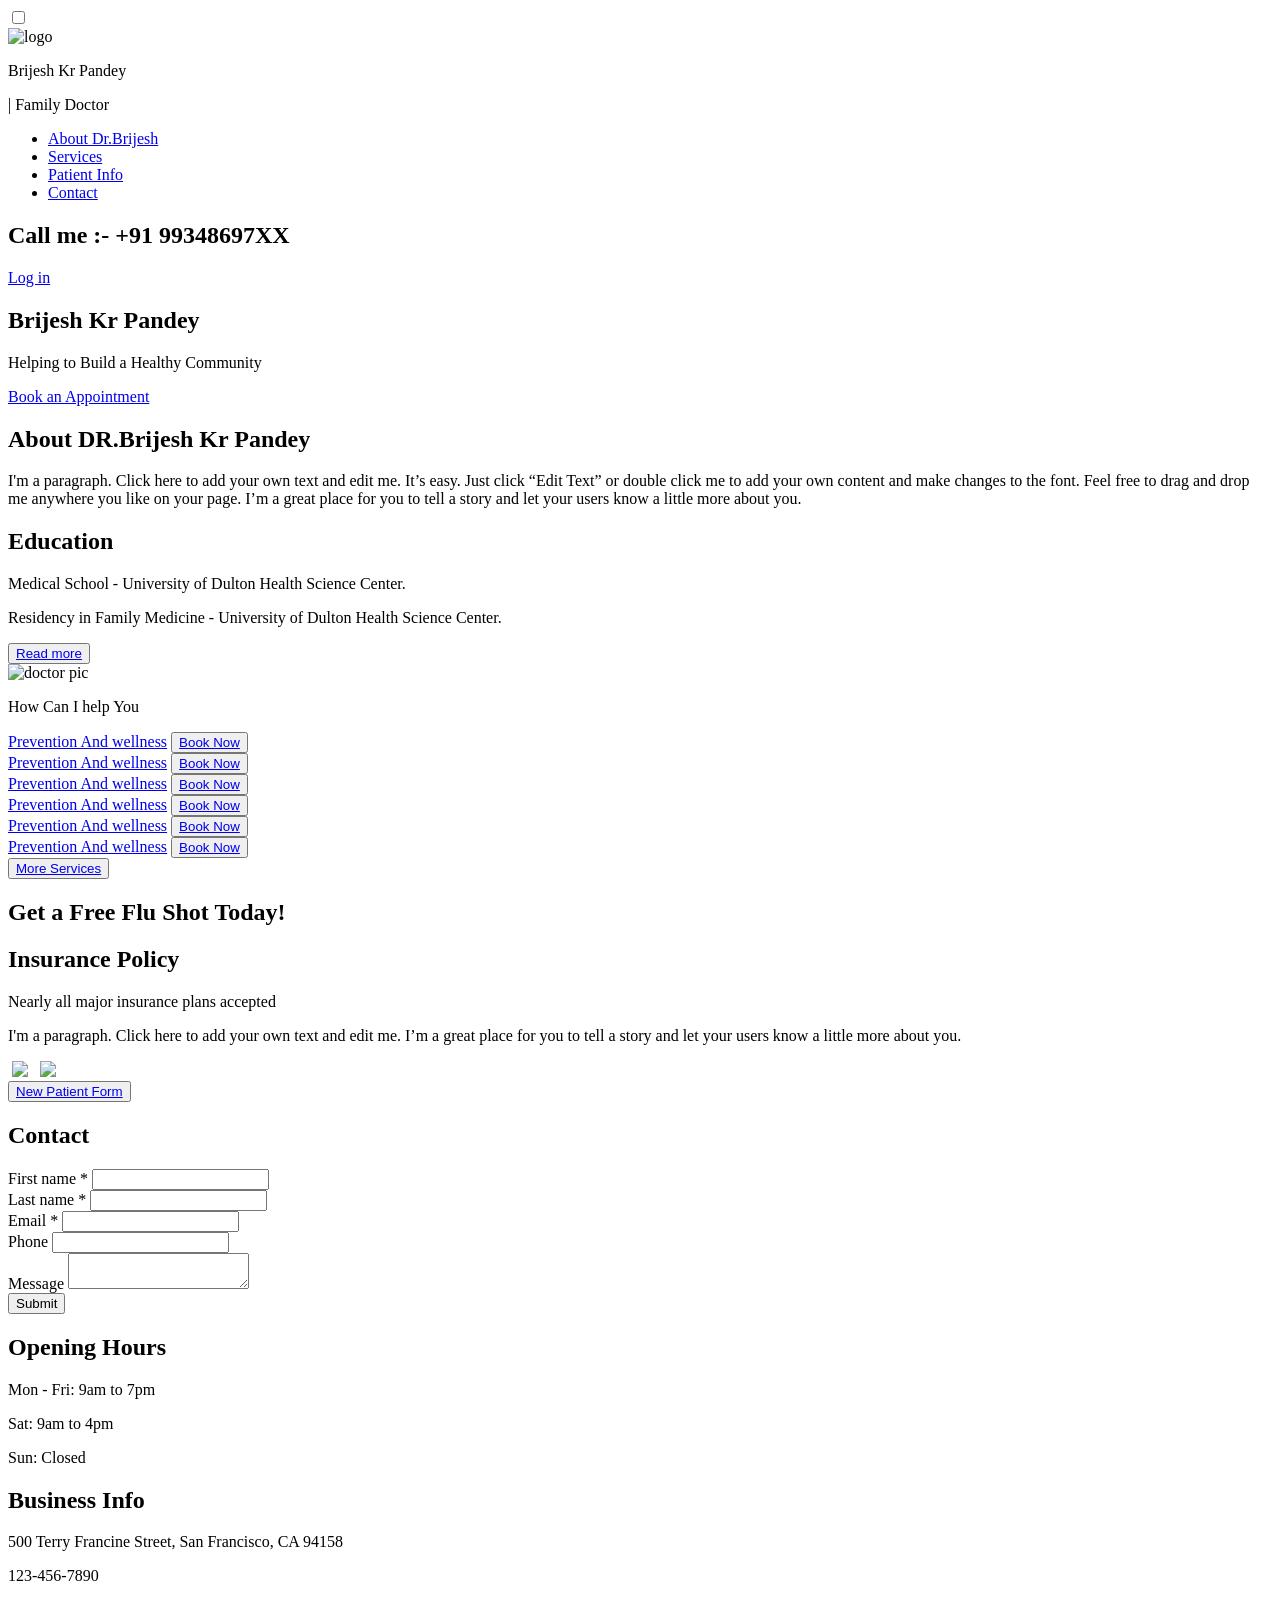
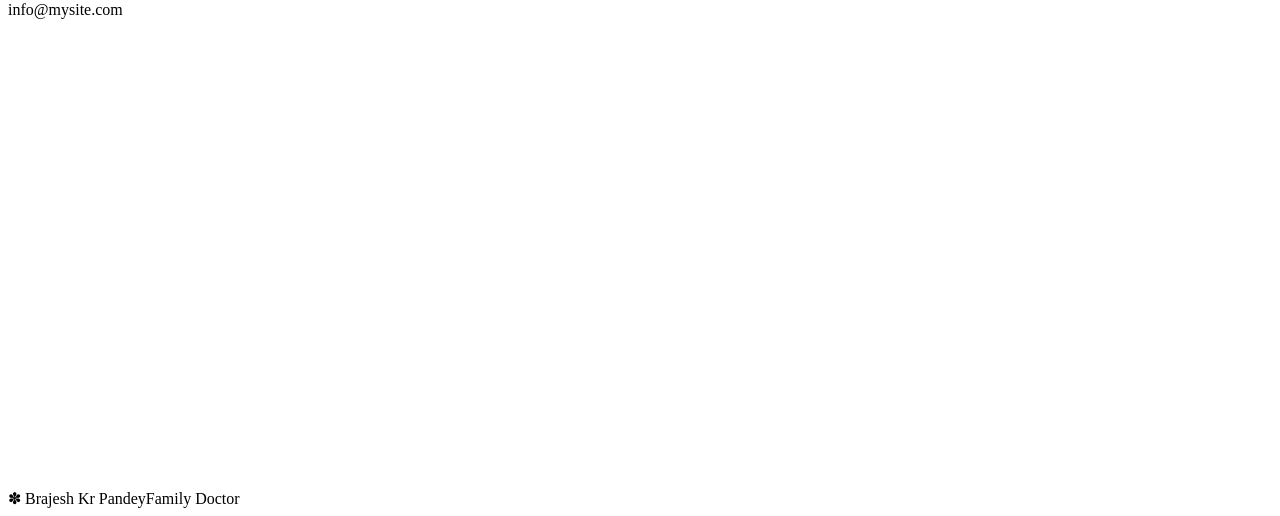
==== index.html @ 858f2bb9 "fixed vercel 404" ====
<!DOCTYPE html>
<html lang="en">
<head>
    <meta charset="UTF-8">
    <meta name="viewport" content="width=device-width, initial-scale=1.0">
    <title>Dr. Brijesh kr pandey</title>
    <link rel="stylesheet" href="../css/landing.css">
</head>
<body>
    <label for="check" id="bar"> <i class="fa-solid fa-bars"></i></label>
    <input type="checkbox" id="check">
    <header class="navbar">
        <nav>
            <div class="logo">
            <img src="https://storage.googleapis.com/accesswire/logos/subaccounts/57713.png?v=5" alt="logo">
            <p class="name">Brijesh Kr Pandey </p>
            <P class="family">| Family Doctor</P>
            </div>
            <div>
                <ul>
                    <li><a href="#">About Dr.Brijesh</a></li>
                    <li><a href="#">Services</a></li>
                    <li><a href="#">Patient Info</a></li>
                    <li><a href="#">Contact</a></li>
                </ul>
            </div>
            <div class="call">
                <i class="fa-solid fa-phone-volume"></i>
                <h2>Call me :- +91 99348697XX</h2>
            </div>
            <div class="login">
            <i class="fa-solid fa-circle-user" style="color: #4317df;"></i>
            <p>
                <a href="#">Log in</a>
            </p>
        </div>
        </nav>
    </header>

    <main>
      <section class="page1">
        <div class="page1child0"></div>
  <div class="bio">
    <h1 class="page1child1">Brijesh Kr Pandey</h1>
    <p class="page1child2">Helping to Build a Healthy Community</p>
    <a href="#" class="Appoitmentbutton">Book an Appointment</a>
  </div>
</section>
        <div class="section">
        <section class="page2">
            <h1>About DR.Brijesh Kr Pandey</h1>
<p>I'm a paragraph. Click here to add your own text and edit me. It’s easy. Just click “Edit Text” or double click me to add your own content and make changes to the font. Feel free to drag and drop me anywhere you like on your page. I’m a great place for you to tell a story and let your users know a little more about you.</p>

<h1>Education</h1>
<p>Medical School - University of Dulton Health Science Center.</p>
Residency in Family Medicine - University of Dulton Health Science Center.</p>
<button class="readmore">
<a href="#">Read more</a>
</button>
        </section>
        <section class="page3">
            <img src="https://static.wixstatic.com/media/2e2a49_14909b1645e64ac794ab5bbf11400604~mv2_d_2927_2671_s_4_2.jpg/v1/fill/w_1470,h_1670,al_c,q_90,usm_0.66_1.00_0.01,enc_avif,quality_auto/2e2a49_14909b1645e64ac794ab5bbf11400604~mv2_d_2927_2671_s_4_2.jpg" alt="doctor pic" class="doctorpic">
        </section>
        </div>
        <section class="page4">
            <p>How Can I help You</p>
            <div id="service">
                <div class="services">
                    <div class="img1">
                    </div>
                    <div class="book">
                         <a href="#" class="book1">Prevention And wellness</a>
                        <button class="booknow">
                            <a href="#">Book Now</a>
                        </button>
                    </div>
                </div>
                <div class="services">
                    <div class="img2">
                    </div>
                    <div class="book">
                         <a href="#" class="book1">Prevention And wellness</a>
                        <button class="booknow">
                            <a href="#">Book Now</a>
                        </button>
                    </div>
                </div>
                 <div class="services">
                    <div class="img3">
                    </div>
                    <div class="book">
                         <a href="#" class="book1">Prevention And wellness</a>
                        <button class="booknow">
                            <a href="#">Book Now</a>
                        </button>
                    </div>
                </div>
                 <div class="services">
                    <div class="img4">
                    </div>
                    <div class="book">
                         <a href="#" class="book1">Prevention And wellness</a>
                        <button class="booknow">
                            <a href="#">Book Now</a>
                        </button>
                    </div>
                </div>
                <div class="services">
                    <div class="img5">
                    </div>
                    <div class="book">
                         <a href="#" class="book1">Prevention And wellness</a>
                        <button class="booknow">
                            <a href="#">Book Now</a>
                        </button>
                    </div>

                </div>
                 <div class="services">
                    <div class="img6">
                    </div>
                    <div class="book">
                         <a href="#" class="book1">Prevention And wellness</a>
                        <button class="booknow">
                            <a href="#">Book Now</a>
                        </button>
                    </div>
                </div>
            </div>
            <button class="moreservice">
                <a href="#">More Services</a>
            </button>
        </section>
        <section id="page5">
            <div class="container1">
                <h1 class="flushottext">Get a Free Flu Shot Today!</h1>
                <!-- <button>
                    <a href="#"
                </button> -->
            </div>
        </section>
        <section class="page6">
            <div class="page6container">
            <h1 class="page6child1">Insurance Policy</h1>
            <p class="page6child2">Nearly all major insurance plans accepted </p>
            <P class="page6child3">I'm a paragraph. Click here to add your own text and edit me. I’m a great place for you to tell a story and let your users know a little more about you. </P>
            </div>
        </section>
        <section class="page7">
            <div class="page7child1"></div>
            </section>
            <section class="page8">
                <div id="brandname">
                    <div class="sponserImg">
        
                        <img src="https://static.wixstatic.com/media/7d7c19_099671393b7a42b88564e2aee83394a1~mv2.png/v1/fill/w_185,h_45,al_c,lg_1,q_85,enc_avif,quality_auto/7d7c19_099671393b7a42b88564e2aee83394a1~mv2.png" class="brandimage1" alt="">

                        <img src="https://static.wixstatic.com/media/7d7c19_9e15a7cdeff64e2aa5cc1af2a89c4039~mv2.png/v1/fill/w_90,h_108,al_c,lg_1,q_85,enc_avif,quality_auto/7d7c19_9e15a7cdeff64e2aa5cc1af2a89c4039~mv2.png" class="brandimage">

                        <img src="https://static.wixstatic.com/media/7d7c19_65a7726473214f779625532d8648ad49~mv2.png/v1/fill/w_137,h_111,al_c,lg_1,q_85,enc_avif,quality_auto/7d7c19_65a7726473214f779625532d8648ad49~mv2.png"  class="brandimage" alt="">

                        <img src="https://static.wixstatic.com/media/7d7c19_a3cd500e388d443b8ba862ec3998088e~mv2.png/v1/fill/w_113,h_101,al_c,lg_1,q_85,enc_avif,quality_auto/7d7c19_a3cd500e388d443b8ba862ec3998088e~mv2.png"  class="brandimage"alt="">
                
                        <img src="https://static.wixstatic.com/media/7d7c19_513b7454c06d4c1998e902baa3cb9968~mv2.png/v1/fill/w_98,h_102,al_c,lg_1,q_85,enc_avif,quality_auto/7d7c19_513b7454c06d4c1998e902baa3cb9968~mv2.png" class="brandimage">
                    </div>
                </div>

                <div class="anchor">
                    <button class="patient">
                        <a href="#">New Patient Form</a>
                    </button>
                </div>
            </section>
            <!DOCTYPE html>
<html lang="en">
<head>
<meta charset="UTF-8">
<meta name="viewport" content="width=device-width, initial-scale=1.0">
<title>Contact</title>
<link rel="stylesheet" href="page9.css">
</head>
<body>

<section class="page9-section">

    <h1 class="page9-title">Contact</h1>

    <div class="page9-container">

        <!-- Left Side -->
        <div class="page9-left">

            <form class="page9-form">

                <div class="page9-row">
                    <div class="page9-group">
                        <label>First name *</label>
                        <input type="text" name="name">
                    </div>

                    <div class="page9-group">
                        <label>Last name *</label>
                        <input type="text" name="last name">
                    </div>
                </div>

                <div class="page9-row">
                    <div class="page9-group">
                        <label>Email *</label>
                        <input type="email" name="email">
                    </div>

                    <div class="page9-group">
                        <label>Phone</label>
                        <input type="text" name="phone">
                    </div>
                </div>

                <div class="page9-group page9-message">
                    <label>Message</label>
                    <textarea></textarea>
                </div>

                <button type="submit" class="page9-btn">Submit</button>

            </form>

        </div>

        <div class="page9-right">

            <h2>Opening Hours</h2>

            <p>Mon - Fri: 9am to 7pm</p>
            <p>Sat: 9am to 4pm</p>
            <p>Sun: Closed</p>

            <h2 class="page9-space">Business Info</h2>

            <p>500 Terry Francine Street, San Francisco, CA 94158</p>
            <p>123-456-7890</p>
            <p>info@mysite.com</p>
            <iframe src="https://www.google.com/maps/embed?pb=!1m18!1m12!1m3!1d100939.99641076666!2d-122.52000119947766!3d37.757807037607826!2m3!1f0!2f0!3f0!3m2!1i1024!2i768!4f13.1!3m3!1m2!1s0x80859a6d00690021%3A0x4a501367f076adff!2sSan%20Francisco%2C%20CA%2C%20USA!5e0!3m2!1sen!2sin!4v1777205279297!5m2!1sen!2sin" width="600" height="450" style="border:0;" allowfullscreen="" loading="lazy" referrerpolicy="no-referrer-when-downgrade"></iframe>
        </div>

    </div>

    <div class="page9-footer">
        ✽ Brajesh Kr Pandey<span>Family Doctor</span>
    </div>

</section>

</body>
</html>
    </main>
</body>
</html>
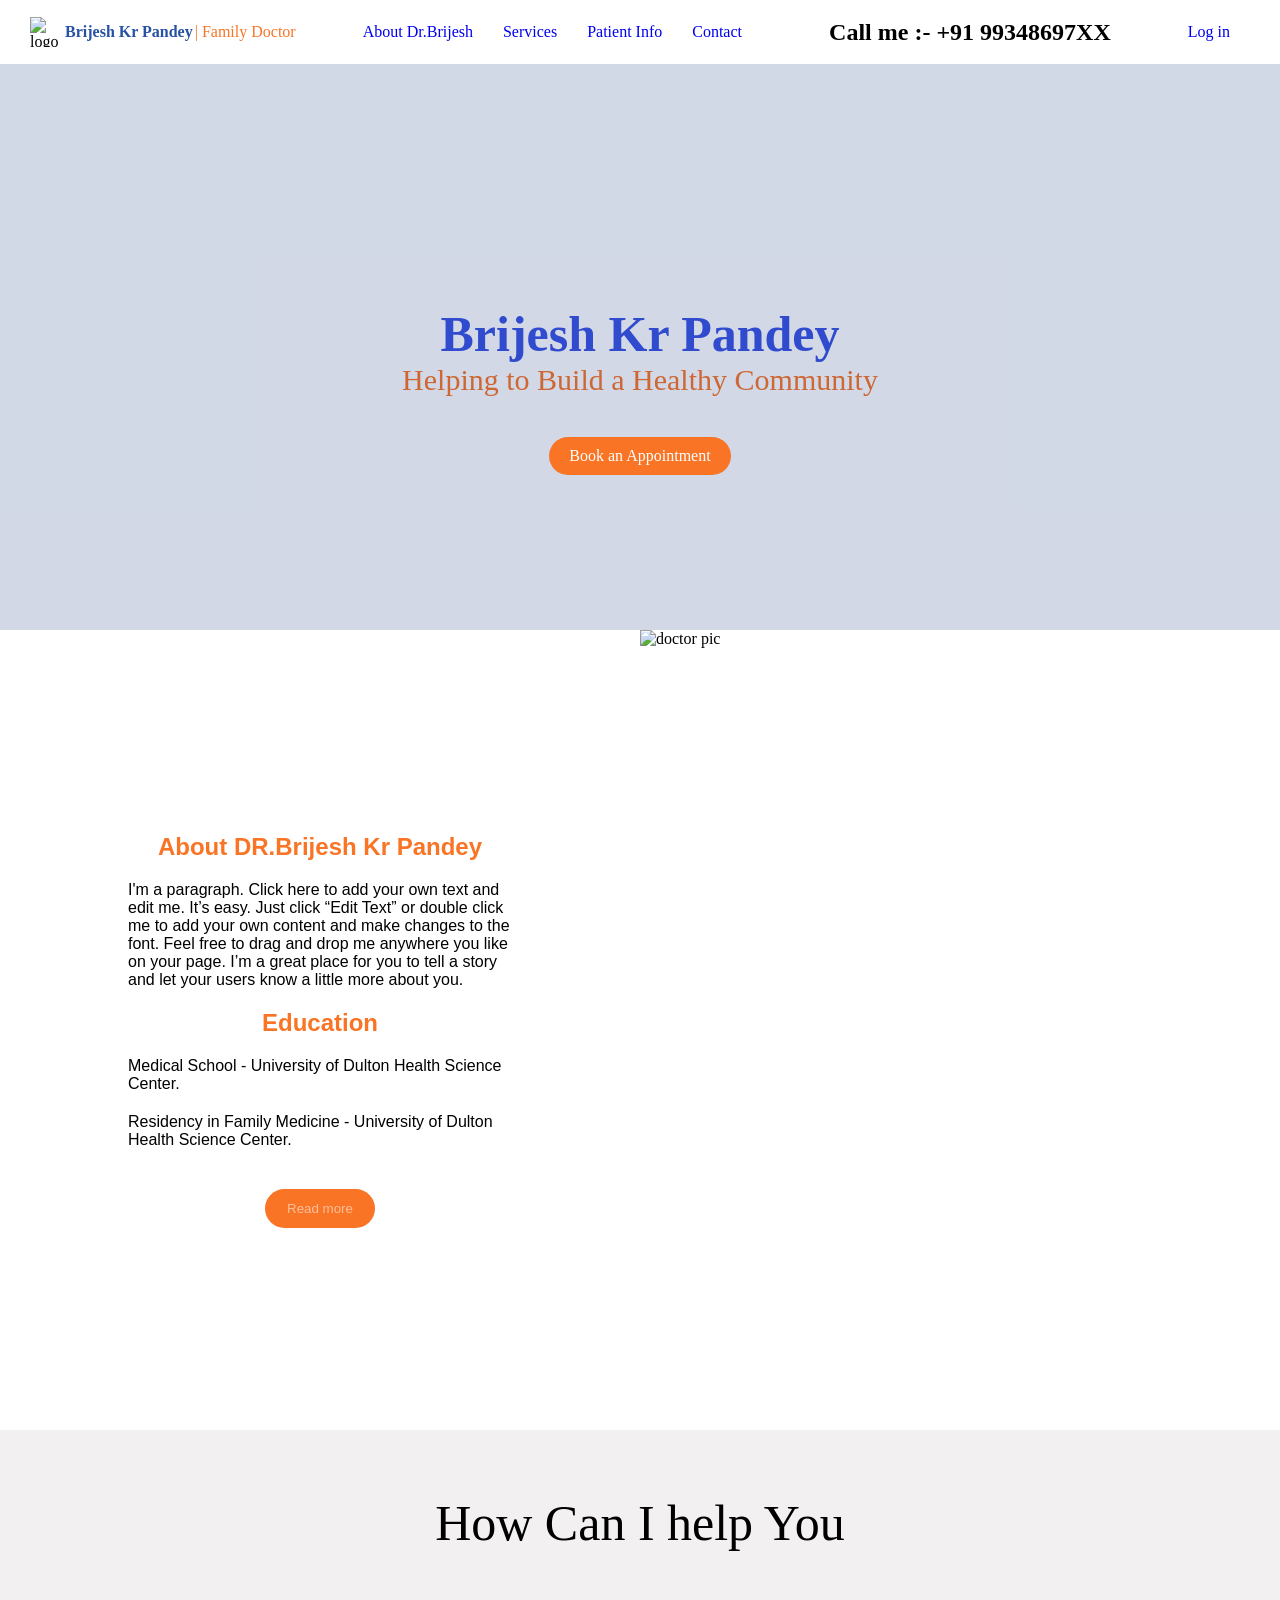
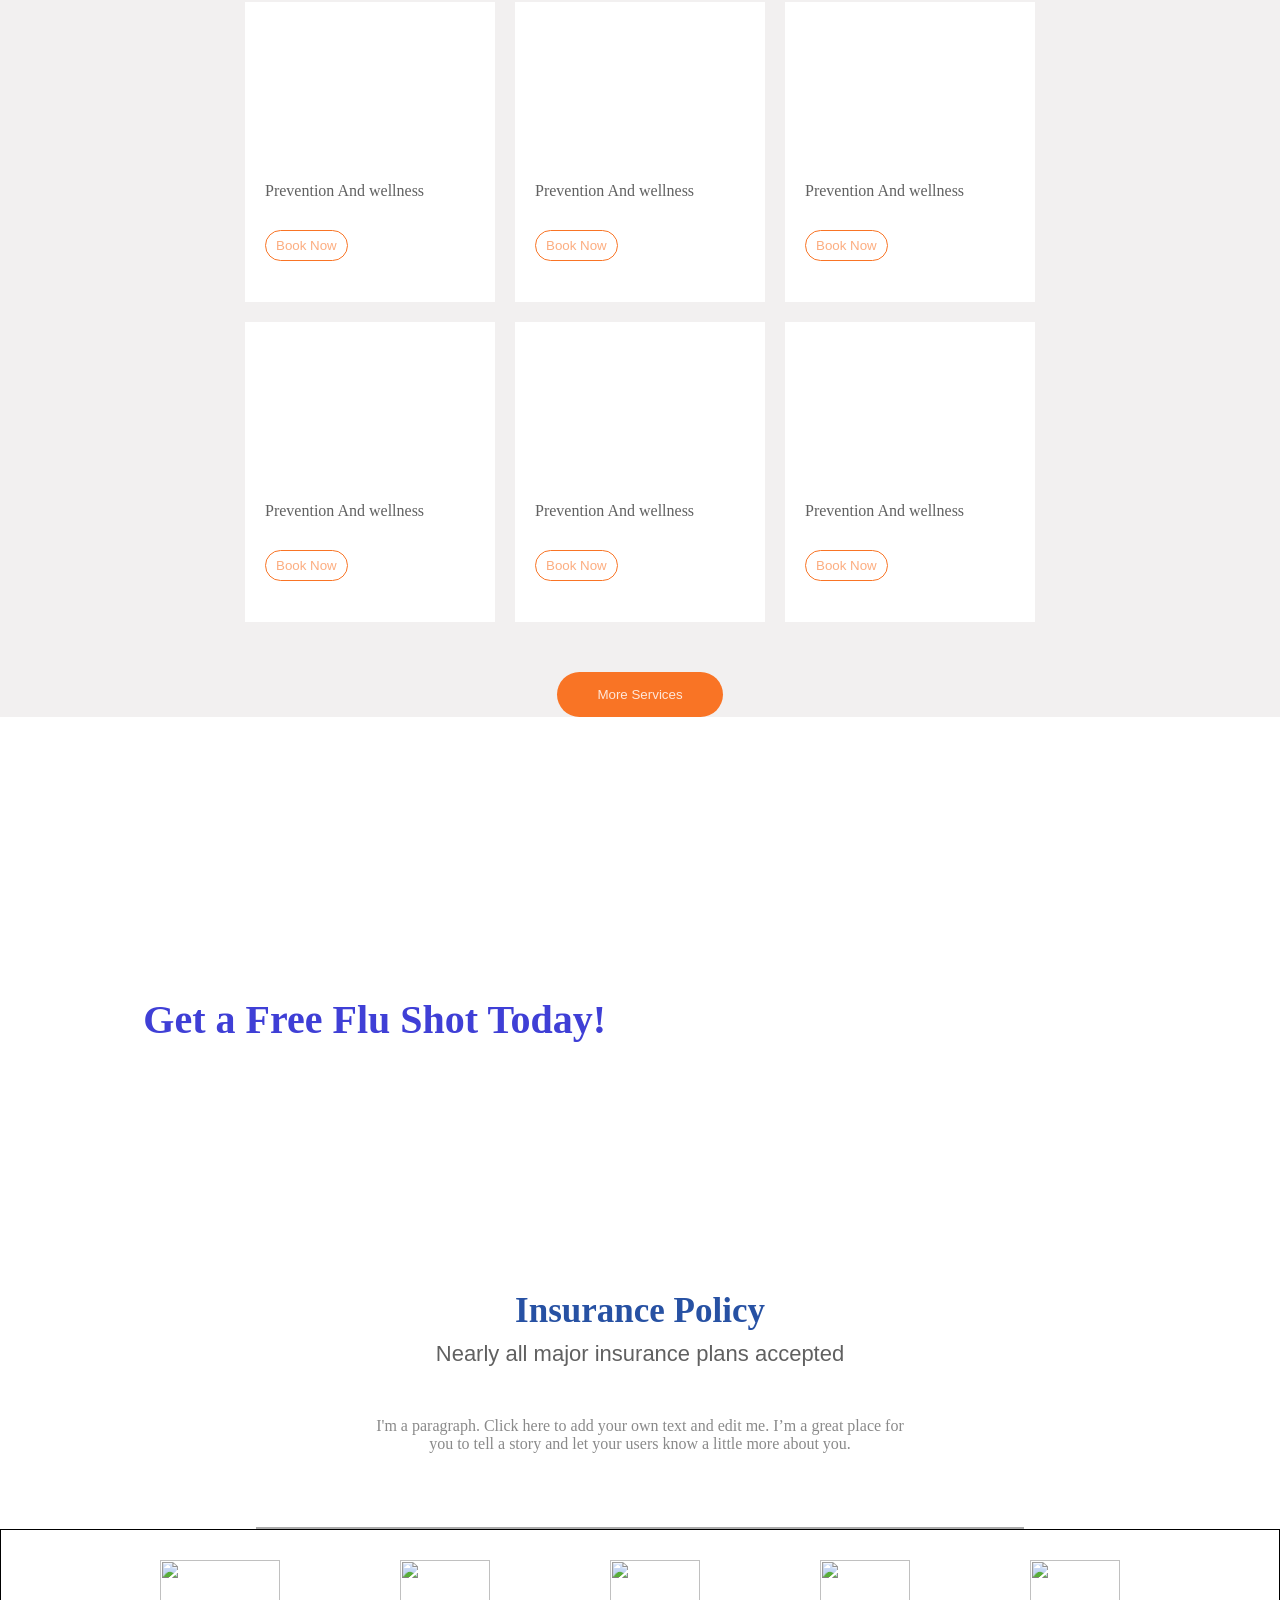
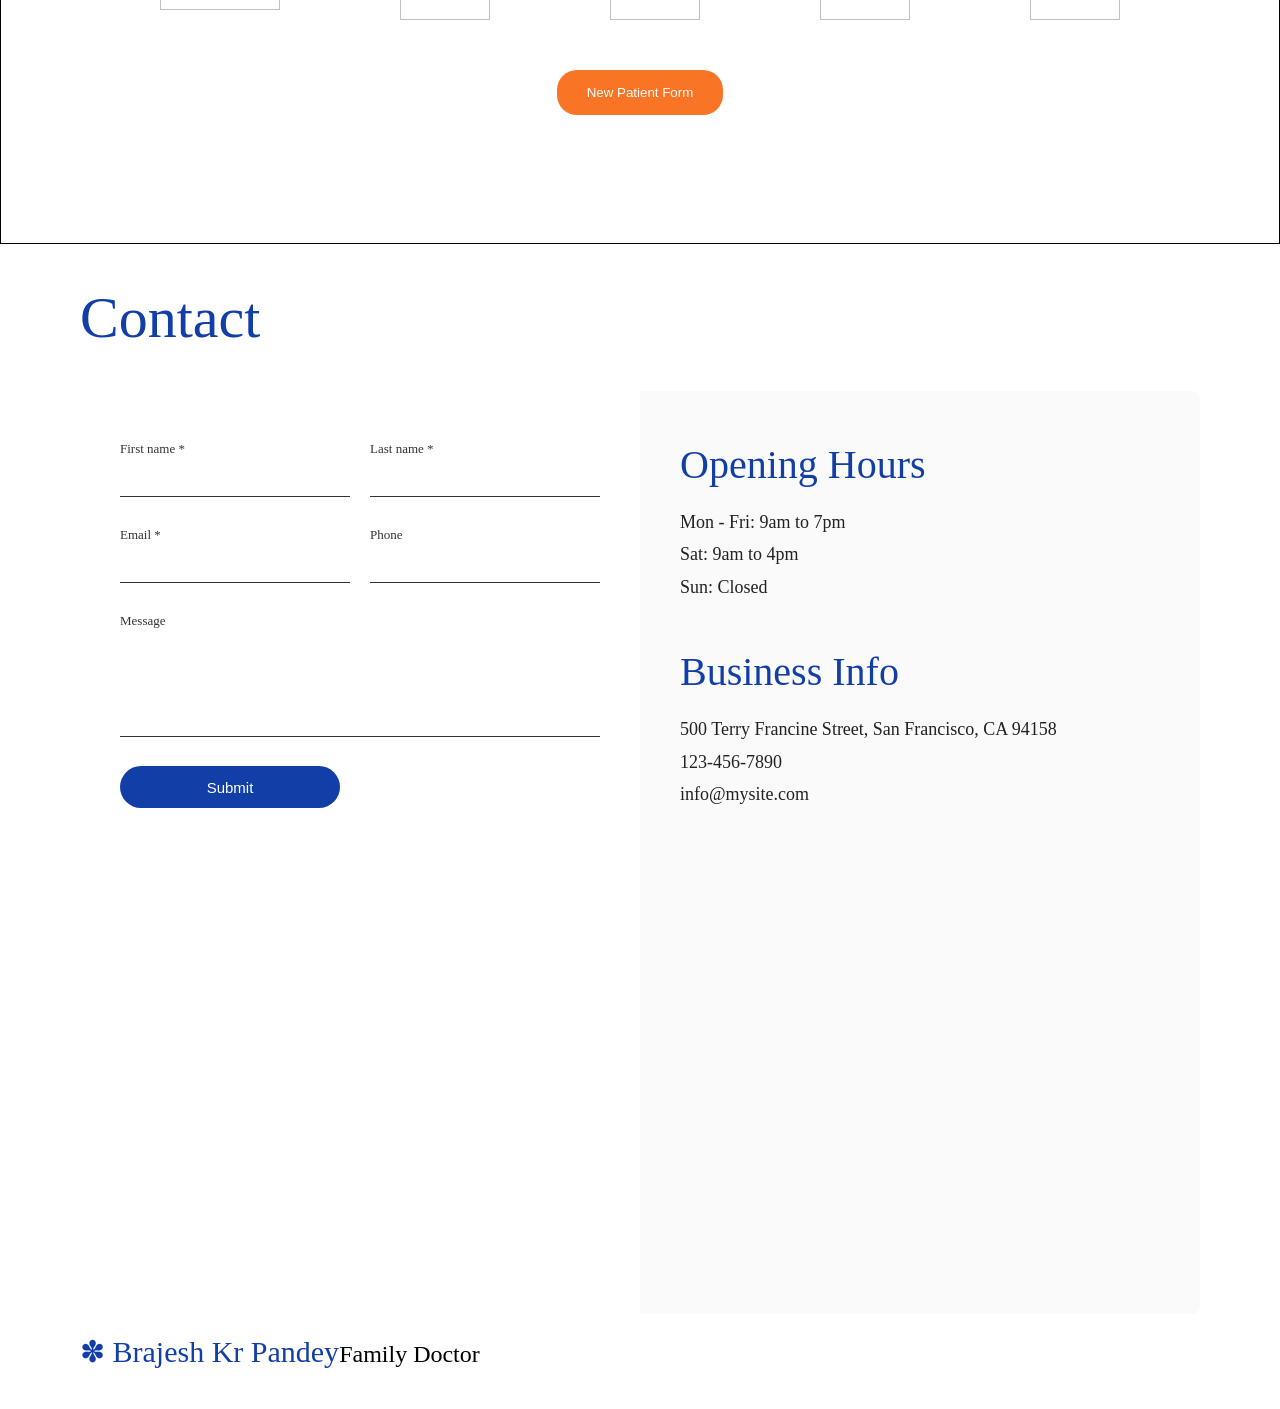
==== commit c4f35a53: "connect to css" ====
--- a/index.html
+++ b/index.html
@@ -4,7 +4,7 @@
     <meta charset="UTF-8">
     <meta name="viewport" content="width=device-width, initial-scale=1.0">
     <title>Dr. Brijesh kr pandey</title>
-    <link rel="stylesheet" href="../css/landing.css">
+    <link rel="stylesheet" href="landing.css">
 </head>
 <body>
     <label for="check" id="bar"> <i class="fa-solid fa-bars"></i></label>
--- a/landing.css
+++ b/landing.css
@@ -0,0 +1,896 @@
+*{
+  padding: 0;
+  margin: 0;
+  box-sizing: border-box;
+}
+
+.navbar nav{
+  height:4em;
+  width: 100%;
+  /* border: 1px solid black; */
+  display: flex;
+  justify-content: space-between;
+  align-items: center;
+  background-color: white;
+  position:fixed;
+  z-index: 99;
+}
+.navbar nav img{
+  width: 60px;
+  height:30px;
+  padding-left: 30px;
+}
+.name{
+  color: #2751A3;
+  margin-left: 5px;
+  font-weight:900;
+}
+
+.family{
+  color: #f97425;
+  /* font-size: 20px; */
+  margin-left: 2px;
+}
+.logo{
+  display: flex;
+  justify-content: center;
+  align-items: center;
+}
+.navbar nav ul{
+  display: flex;
+  list-style: none;
+  gap: 30px;
+}
+.navbar nav ul a{
+  text-decoration:none;
+}
+.navbar nav ul a:hover{
+  color: #f97425 ;
+}
+.call{
+  display: flex;
+  align-items: center;
+  gap: 20px;
+}
+.login{
+  display: flex;
+  align-items: center;
+  padding-right: 50px;
+  gap: 10px;
+}
+.login a{
+  text-decoration: none;
+}
+.navbar nav button {
+  /* background-color: #f97425; */
+  /* border-radius: 10px; */
+  text-decoration: none;
+}
+.navbar nav button a{
+  text-decoration: none;
+}
+
+.page1{
+  /* border: 1px solid black; */
+  width: 100%;
+  height: 70vh;
+  background-image: url(https://static.wixstatic.com/media/c837a6_4d6768bd8d584c358e45d8528340347b~mv2.jpg/v1/fill/w_2940,h_1652,fp_0.63_0.48,q_90,usm_0.66_1.00_0.01,enc_auto/weavy-Magnific-Precision-Upscale-V2-2026-02-01-at-14_52_24-Recovered.jpg);
+  background-repeat: no-repeat; 
+  background-size: cover;
+  position: relative;
+  display: flex;
+  justify-content: center;
+  align-items: center;
+}
+.page1child0{
+  width: 100%;
+  height: 100%;
+  background-color: #0b2f762f;
+  position: absolute;
+  z-index: 50;
+}
+.bio {
+  text-align: center;
+  margin-top: 150px; 
+}
+
+.page1child1 {
+  font-size: 50px;
+  color: rgb(57, 82, 226);
+}
+
+
+.page1child2 {
+  font-size: 30px;
+  color: #f97425;
+}
+
+.Appoitmentbutton {
+  position: relative;
+  display: inline-block;
+  margin-top: 40px;
+  padding: 10px 20px;
+  background-color:#f97425;
+  color: white;
+  text-decoration: none;
+  border-radius: 20px;
+  cursor: pointer;
+  z-index: 88;
+}
+.Appoitmentbutton:hover{
+  background-color: #0e09979e;
+  transition: 2s ease-in-out ;
+  transform:scale(1.1);
+  box-shadow: 5px 5px 50px 0.2px #f97425;
+}
+.page2{
+  /* border: 1px solid black; */
+  width: 50%;
+  height: 800px;
+    display: flex;
+    justify-content: center;
+    align-items: center;
+    flex-direction: column;
+  gap: 20px;
+  padding-left: 10%;
+  padding-right: 10%;
+  background-color: white;
+  font-family: Arial, Helvetica, sans-serif;
+}
+.readmore{
+  border-radius: 50px;
+  background-color: #f97425;
+  /* font-size: 100%; */
+  padding-top: 10px;
+  padding-bottom: 10px;
+  padding-right: 20px;
+  padding-left: 20px;
+  border-color: transparent;
+}
+.readmore a{
+  text-decoration: none;
+  color:rgba(255, 255, 255, 0.547);
+}
+.page2 h1{
+  color: #f97425;
+}
+.section{
+  display: flex;
+}
+
+.page3{
+  width: 50%;
+  height: 800px;
+  /* border: 1px solid black; */
+  background-repeat: no-repeat;
+  background-position:center;
+  background-size: 100%;
+  display: flex;
+  flex-direction: column;
+}
+
+.page4 p{
+  padding-top: 5%;
+  font-size: 50px;
+}
+
+.page4 {
+  width: 100%;
+  height: 100%;
+  display: flex;
+  justify-content: center;
+  flex-direction: column;
+  align-items: center;
+  position: relative;
+  background-color: rgb(242, 240, 240); 
+  z-index: 1;
+}
+
+.page4::after {
+  content: "";
+  top: 0;
+  left: 0;
+  width: 100%;
+  height: 100%;
+  background-color: rgba(218, 215, 215, 0.191);
+  z-index: 2;
+  pointer-events: none;
+}
+
+#service{
+  /* border: 2px solid black; */
+  display: grid;
+  grid-template-columns:auto auto auto;
+  justify-content: center;
+  align-items: center;
+  gap: 20px;
+  padding-top: 50px;
+  /* position:inherit; */
+}
+.services{
+  /* border: 1px solid black; */
+  width: 250px;
+  height: 300px;
+  background-color:rgb(255, 255, 255);
+}
+.img1{
+  background-image: url(https://static.wixstatic.com/media/84770f_b40688baacb94ae69a406f3e5f723454~mv2.jpg/v1/fill/w_477,h_320,fp_0.50_0.50,q_80,usm_0.66_1.00_0.01,enc_auto/84770f_b40688baacb94ae69a406f3e5f723454~mv2.jpg);
+  width: 100%;
+  height:50%;
+  /* border: 1px solid black; */
+  background-size:90%;
+  background-position: center;
+  background-repeat: no-repeat;
+  position: relative;
+  overflow:hidden;
+}
+.img2{
+  background-image: url(https://static.wixstatic.com/media/84770f_70a89b7a005f4418af69b0c1336e77d2~mv2.jpg/v1/fill/w_477,h_320,fp_0.50_0.50,q_80,usm_0.66_1.00_0.01,enc_auto/84770f_70a89b7a005f4418af69b0c1336e77d2~mv2.jpg);
+  width: 100%;
+  height:50%;
+  /* border: 1px solid black; */
+  background-size:90%;
+  background-position: center;
+  background-repeat: no-repeat;
+  position: relative;
+  overflow:hidden;
+}
+.img3{
+  background-image: url(https://static.wixstatic.com/media/84770f_2305a8d2dc1a42c9b54b061ef029aeab~mv2.jpg/v1/fill/w_477,h_320,fp_0.50_0.50,q_80,usm_0.66_1.00_0.01,enc_auto/84770f_2305a8d2dc1a42c9b54b061ef029aeab~mv2.jpg);
+  width: 100%;
+  height:50%;
+  /* border: 1px solid black; */
+  background-size:90%;
+  background-position: center;
+  background-repeat: no-repeat;
+  position: relative;
+  overflow:hidden;
+}
+.img4{
+  background-image: url(https://static.wixstatic.com/media/84770f_2a3e6d6a95704018aa6a1d4e21622522~mv2.jpg/v1/fill/w_477,h_320,fp_0.50_0.50,q_80,usm_0.66_1.00_0.01,enc_auto/84770f_2a3e6d6a95704018aa6a1d4e21622522~mv2.jpg);
+  width: 100%;
+  height:50%;
+  /* border: 1px solid black; */
+  background-size:90%;
+  background-position: center;
+  background-repeat: no-repeat;
+  position: relative;
+  overflow:hidden;
+}
+.img5{
+  background-image: url(https://static.wixstatic.com/media/84770f_0508f3ea54a34d95918fbdb8d83ff95a~mv2.jpg/v1/fill/w_477,h_320,fp_0.50_0.50,q_80,usm_0.66_1.00_0.01,enc_auto/84770f_0508f3ea54a34d95918fbdb8d83ff95a~mv2.jpg);
+  width: 100%;
+  height:50%;
+  /* border: 1px solid black; */
+  background-size:90%;
+  background-position: center;
+  background-repeat: no-repeat;
+  position: relative;
+  overflow:hidden;
+}
+.img6{
+  background-image: url(https://static.wixstatic.com/media/84770f_7ae720c595844d948c52e66456ca014a~mv2.jpg/v1/fill/w_477,h_320,fp_0.50_0.50,q_80,usm_0.66_1.00_0.01,enc_auto/84770f_7ae720c595844d948c52e66456ca014a~mv2.jpg);
+  width: 100%;
+  height:50%;
+  /* border: 1px solid black; */
+  background-size:90%;
+  background-position: center;
+  background-repeat: no-repeat;
+  position: relative;
+  overflow:hidden;
+}
+.img1::after {
+  content: "";
+  position: absolute;
+  inset: 0;
+  /* background-color: rgba(0, 0, 0, 0);  */
+  transition: background-color 0.3s ease;
+}
+
+.img1:hover::after {
+  background-color: rgba(99, 98, 98, 0.5);
+}
+.img2::after {
+  content: "";
+  inset: 0;
+  position: absolute;
+  background-color: rgba(0, 0, 0, 0); 
+  transition: background-color 0.3s ease;
+}
+
+.img2:hover::after {
+  background-color: rgba(99, 98, 98, 0.5);
+}
+.img3::after {
+  content: "";
+  inset: 0;
+  position: absolute;
+  background-color: rgba(0, 0, 0, 0); 
+  transition: background-color 0.3s ease;
+}
+
+.img3:hover::after {
+  background-color: rgba(99, 98, 98, 0.5); 
+} 
+.img4::after {
+  content: "";
+  position: absolute;
+  inset: 0;
+  background-color: rgba(0, 0, 0, 0); 
+  transition: background-color 0.3s ease;
+}
+
+.img4:hover::after {
+  background-color: rgba(99, 98, 98, 0.5);
+}
+.img5::after {
+  content: "";
+  position: absolute;
+  inset: 0;
+  background-color: rgba(0, 0, 0, 0); 
+  transition: background-color 0.3s ease;
+}
+
+.img5:hover::after {
+  background-color: rgba(99, 98, 98, 0.5);
+}
+.img6::after {
+  content: "";
+  position: absolute;
+  inset: 0;
+  background-color: rgba(0, 0, 0, 0); 
+  transition: background-color 0.3s ease;
+}
+
+.img6:hover::after {
+  background-color: rgba(99, 98, 98, 0.5); 
+}
+.services  p{
+  font-size: 20px;
+  padding-left: 10%;
+} 
+.services  p a{
+  text-decoration: none;
+  color:rgb(89, 88, 88);
+}
+.booknow{
+  border: 1.5px solid;
+  margin-top: 30px; 
+  color: #f97325;
+  border-color: #f97425;
+  background-color:white;
+  border-radius: 20px;
+  margin-left: 20px;
+  padding-bottom: 7px;
+  padding-top: 7px;
+  padding-left:10px ;
+  padding-right:10px ;
+}
+.booknow a{
+  color:#f95b0080;
+  text-decoration: none;
+}
+.book{
+  margin-top: 30px;
+}
+.book1{
+  text-decoration: none ;
+  color: rgba(0, 0, 0, 0.622);
+  margin-left: 20px;
+}
+.booknow:hover{
+  text-decoration:underline;
+}
+
+.moreservice{
+  margin-top:50px;
+  background-color: #f97425;
+  border-radius: 50px;
+  border: #f97325;
+  padding-left: 40px;
+  padding-bottom: 15px;
+  padding-right: 40px;
+  padding-top:15px;
+  transition: all 0.3s ease-in;
+}
+.moreservice:hover{
+  background-color: rgb(172, 87, 7);
+}
+.moreservice a{
+  text-decoration: none;
+  padding-bottom: 3px;
+  padding-top: 3px;
+  color: rgba(255, 255, 255, 0.829);
+}
+
+#page5{
+  width:100%;
+  height: 50vh;
+  /* border: 1px solid black; */
+  display: flex;
+  justify-content:space-around;
+}
+.container1{
+  /* border: 1px solid black; */
+  width: 97%;
+  height: 53vh;
+  margin-top: 5%;
+  background-image: url(https://static.wixstatic.com/media/c837a6_24259afb309543a9806336e3008e8bbc~mv2.jpg/v1/fill/w_2940,h_1376,fp_0.42_0.57,q_90,usm_0.66_1.00_0.01,enc_auto/weavy-Gemini-3-2026-02-02-at-12_07_40.jpg);
+  background-position:center;
+  background-size: cover;
+  display: flex;
+  justify-content:flex-start;
+  align-items: center;
+}
+.flushottext{
+  margin-left: 10%;
+}
+.container1 h1{
+  font-size: 40px;
+  color:rgb(63, 63, 214);
+}
+.page6{
+  /* border: 1px solid black; */
+  width: 100%;
+  height: 40vh;
+  display: flex;
+  justify-content: center;
+  align-items: center;
+
+}
+.page6 h1{
+  margin-top: 50px;
+  font-size: 35px;
+  color: #2751A3;
+}
+.page6container {
+  display: flex;
+  flex-direction: column;
+  align-items: center;
+  text-align: center;
+}
+.page6child2 {
+  margin-top: 10px;
+  font-size: 22px;
+  font-family: 'Open Sans', sans-serif;
+  color: rgba(0, 0, 0, 0.624);
+  font-weight: 100;
+}
+.page6child3{
+  display: flex;
+  flex-wrap: wrap;
+  width :58%;
+  color: rgba(0, 0, 0, 0.464);
+  font-weight: 100;
+  margin-top: 50px;
+}
+.page7{
+  display: flex;
+  justify-content: center;
+}
+.page7child1{
+  width:60%;
+  height: 0;
+  border: 0.2px solid rgba(0, 0, 0, 0.333);
+}
+.page8{
+  width: 100%;
+  height:35vh;
+  border: 1px solid black;
+}
+
+
+#brandname{
+  display: flex;
+  justify-content: center;
+  
+}
+
+.sponserImg{
+  display: flex;
+  gap: 120px;
+  margin-top: 30px;
+}
+
+.brandimage{
+  width:90px;
+  height:60px;
+  /* margin-top: 50px; */
+}
+
+.brandimage1{
+  width:120px;
+  height:50px;
+  /* margin-top: 50px; */
+}
+
+.anchor{
+    display: flex;
+    justify-content: center;
+    margin-top: 50px;
+}
+
+.patient{
+  padding-top: 15px;
+   padding-bottom: 15px;
+    padding-left: 30px;
+     padding-right: 30px; 
+  border-radius: 20px;
+  border: #f97325;
+  background-color: #f97425;
+  /* background-color: white; */
+}
+
+
+.page8 .anchor .patient a{
+  text-decoration: none;
+  color: white;
+}   
+.patient:hover{
+  background-color: #a8450c;
+}
+
+#bar{
+  position: absolute;
+  top: 2%;
+  left  : 82%;
+  right: 0%;
+  font-size: 30px;
+  z-index: 10;
+  display: block;
+}
+#check{
+  display: none;
+}
+
+
+
+.page9-section{
+    width:100%;
+    padding:40px 80px;
+}
+
+.page9-title{
+    font-size:58px;
+    color:#123ea8;
+    font-weight:400;
+    margin-bottom:40px;
+    font-family:serif;
+}
+
+.page9-container{
+    width:100%;
+    background:#fff;
+    display:flex;
+    border-radius:8px;
+    overflow:hidden;
+}
+
+.page9-left{
+    width:50%;
+    padding:50px 40px;
+}
+
+.page9-form{
+    width:100%;
+}
+
+.page9-row{
+    display:flex;
+    gap:20px;
+    margin-bottom:30px;
+}
+
+.page9-group{
+    width:100%;
+}
+
+.page9-group label{
+    display:block;
+    font-size:13px;
+    margin-bottom:8px;
+    color:#333;
+}
+
+.page9-group input{
+    width:100%;
+    border:none;
+    border-bottom:1px solid #333;
+    outline:none;
+    padding:8px 0;
+    background:transparent;
+}
+
+.page9-message textarea{
+    width:100%;
+    height:100px;
+    border:none;
+    border-bottom:1px solid #333;
+    resize:none;
+    outline:none;
+    background:transparent;
+    padding-top:10px;
+}
+
+.page9-btn{
+    margin-top:25px;
+    width:220px;
+    height:42px;
+    border:none;
+    border-radius:25px;
+    background:#123ea8;
+    color:#fff;
+    font-size:15px;
+    cursor:pointer;
+}
+
+/* Right */
+.page9-right{
+    width:50%;
+    padding:50px 40px;
+    background:#fafafa;
+}
+
+.page9-right h2{
+    font-size:40px;
+    color:#123ea8;
+    font-family:serif;
+    font-weight:400;
+    margin-bottom:18px;
+}
+
+.page9-right p{
+    font-size:18px;
+    line-height:1.8;
+    color:#222;
+}
+
+.page9-space{
+    margin-top:45px;
+}
+
+.page9-map{
+    width:100%;
+    margin-top:30px;
+    border-radius:6px;
+}
+
+/* Footer */
+.page9-footer{
+    margin-top:20px;
+    font-size:30px;
+    color:#123ea8;
+    font-family:serif;
+}
+
+.page9-footer span{
+    color:#000;
+    font-size:24px;
+}
+
+/* Responsive */
+@media(max-width:992px){
+
+.page9-container{
+    flex-direction:column;
+}
+
+.page9-left,
+.page9-right{
+    width:100%;
+}
+
+.page9-row{
+    flex-direction:column;
+}
+
+.page9-title{
+    font-size:42px;
+}
+
+.page9-right h2{
+    font-size:34px;
+}
+
+}
+
+.page9 form label{
+  color: #1e52b98b;
+}
+.loginparent{
+  border: 1px solid black;
+  width:35%;
+  height:70vh;
+  position:absolute;
+  background-color: white;
+  z-index: 1;
+}
+.detail{
+    border: 1px solid black;
+  width:35%;
+  height:70vh;
+  position:absolute;
+  background-color: white;
+  display: flex;
+  flex-direction:column;
+  align-items: center;
+  z-index: 2;
+}
+.form{
+  display: flex;
+  flex-wrap: wrap;
+  justify-content: space-evenly;
+  gap: 50px;
+}
+.formchild{
+  display:flex;
+  flex-direction: column;
+}
+.formchild input {
+  border: none;
+  border-bottom: 1px solid #ccc;
+  padding: 8px 5px;
+  font-size: 14px;
+  outline: none;
+  transition: border-color 0.3s;
+}
+.formchild input:hover {
+  border-bottom: 1px solid #2751A3; 
+}
+.fname{
+  width: 200px;
+}
+.lname{
+  width: 200px;
+}
+.gmail{
+  width: 500px;   
+  border-bottom: 2px solid #ccc;
+}
+.phone{
+  width: 500px;   
+  border-bottom: 2px solid #ccc;
+}
+.gmail:focus {
+  border-bottom: 2px solid #2751A3;
+}
+.massage{
+  width: 500px;
+  height: 80px;
+}
+.loginchild{
+  display: flex;
+  align-items: center;
+  margin-top: 10px;
+  flex-wrap: wrap;
+}
+.page9 .loginparent h2{
+  color: #2751A3;
+  font-size: 35px;
+  font-family: Arial, Helvetica, sans-serif;
+}
+.map{
+  position: absolute;
+  width: 100%;    
+}
+.contact{
+  position: absolute;
+}
+.summitbuttom{
+  display: flex;
+  justify-content: flex-start;
+  background-color: #2751A3;
+  border-radius: 50px;
+  border:none;
+  padding-left: 70px;
+  padding-bottom: 15px;
+  padding-right: 70px;
+  padding-top:15px;
+  transition-duration: 0.3s;
+}
+.summitbuttomparent{
+display: flex;
+justify-content: flex-start;
+}
+.summitbuttom:hover{
+  background-color: #fdd0b5;
+}
+.summitbuttom a{
+  color: white;
+  font-family: 'Franklin Gothic Medium', 'Arial Narrow', Arial, sans-serif  ;
+  text-decoration: none;
+}
+.page9child{
+  width: 100%;
+  height: 100%;
+  border: 1px solid black ;
+  display: flex;
+  justify-content: center ;
+}
+.page9child1{
+  z-index: 100;
+}
+.mapparent{
+  width: 100%;
+  height: 100%;
+  display: flex;
+  align-items: flex-end;
+}
+@media(max-width:430px){
+  .navbar nav ul{
+  display: none;
+} 
+.call{
+  display: none;
+}
+.login{
+  display: none;
+}
+.page1{
+  width:100% ;
+  height: 50vh;
+}
+#check{
+  display: none;
+}
+#bar{
+  display: block;
+  position: absolute;
+  z-index: 100;
+}
+.navbar nav{
+  position: relative;
+  z-index: 10;
+}
+#check:checked~.navbar nav ul{
+  display: block;
+  position: absolute;
+  top: 100%;
+  left: 0px;
+  width: 100%;
+  background-color: #2751A3;
+  text-align: center;
+  line-height: 30px;
+  z-index: 100;
+}
+#check:checked~.navbar nav ul li a {
+  color: #f97425;
+
+}
+.logo{
+margin-left:20px ;
+}
+#service{
+  display: grid;
+  grid-template-columns:auto;
+  justify-content: center;
+  align-items: center;
+  gap: 20px;
+  top:100px;
+  padding-top: 50px;
+  position:absolute;
+}
+.doctorpic{
+  width: 100%;
+  height: 90vh;
+}
+.readmore{
+  margin-bottom:50px;
+}
+.page1{
+  height: auto;
+}
+.page2{
+  height: auto;
+}
+.page4 {
+  width: 100%;
+  height: auto;
+}
+.page3{
+  height: auto;
+}
+.page5{
+  height: auto;
+}
+}
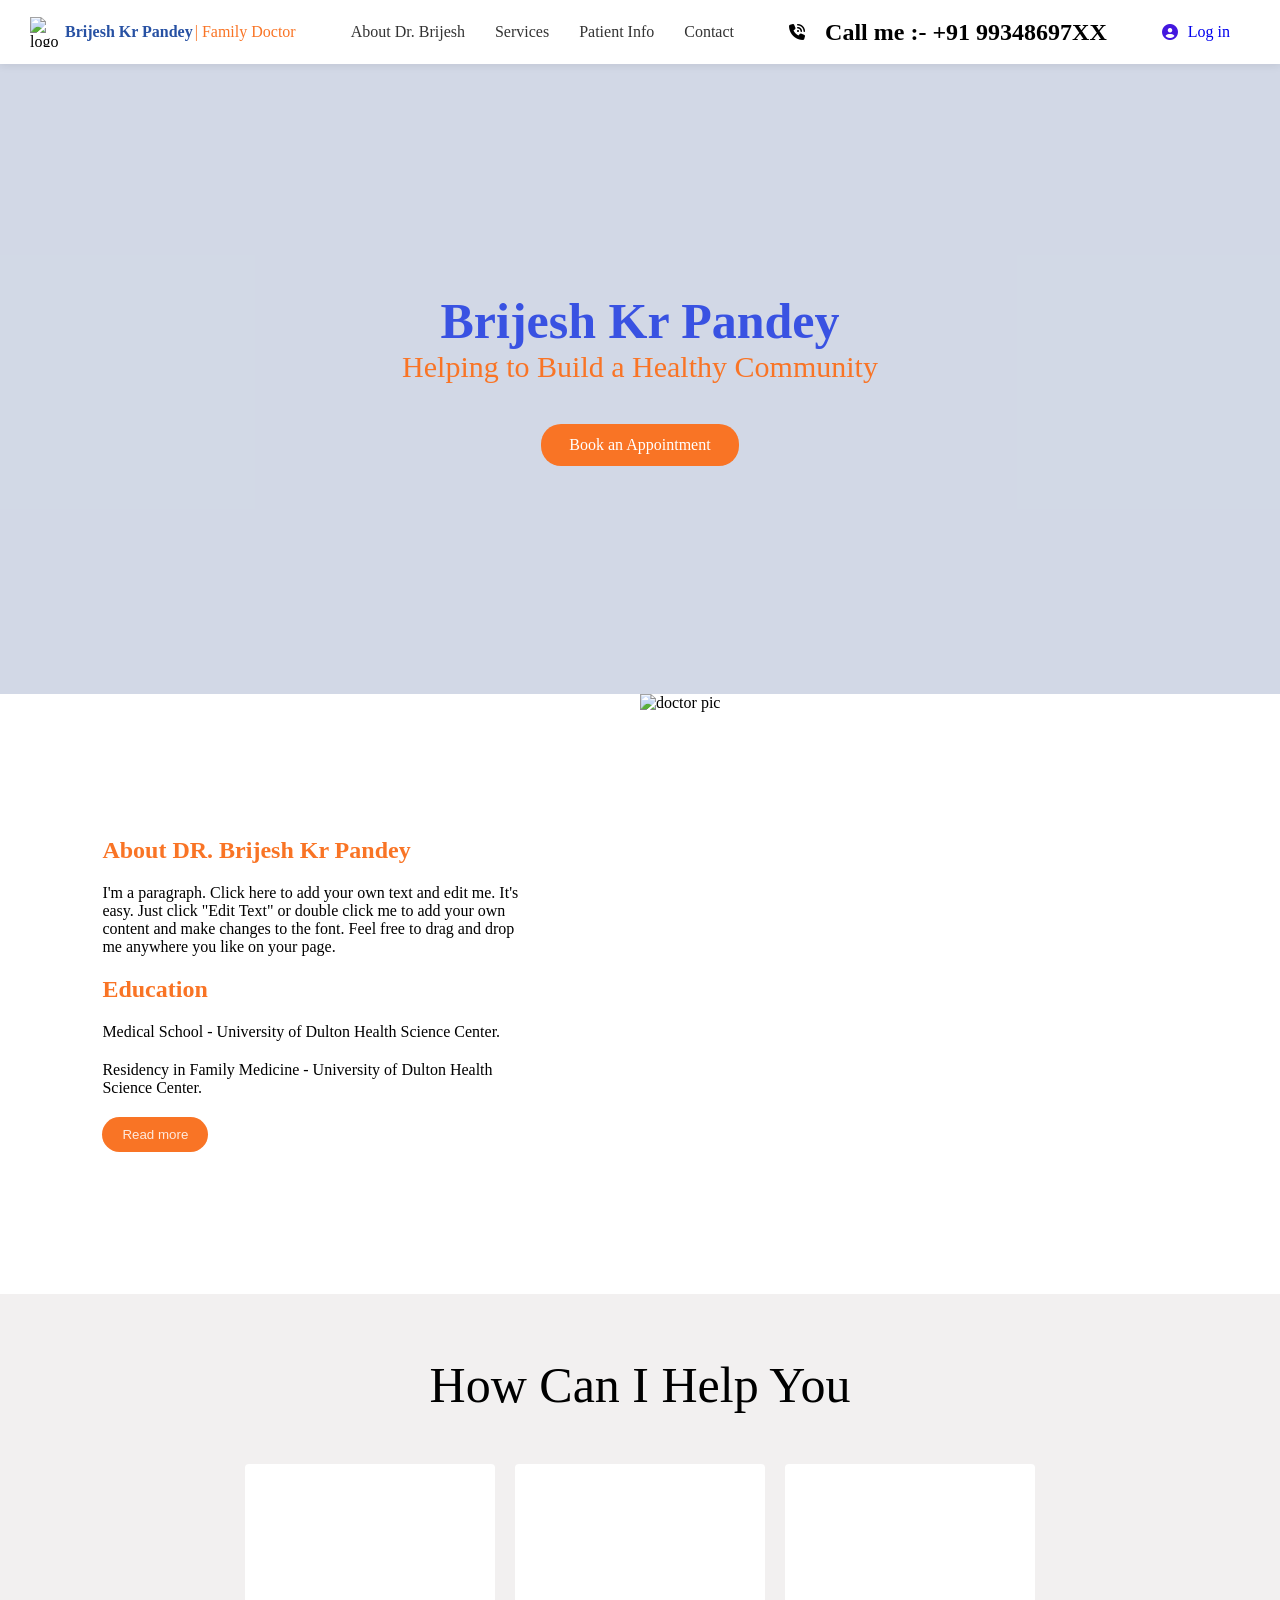
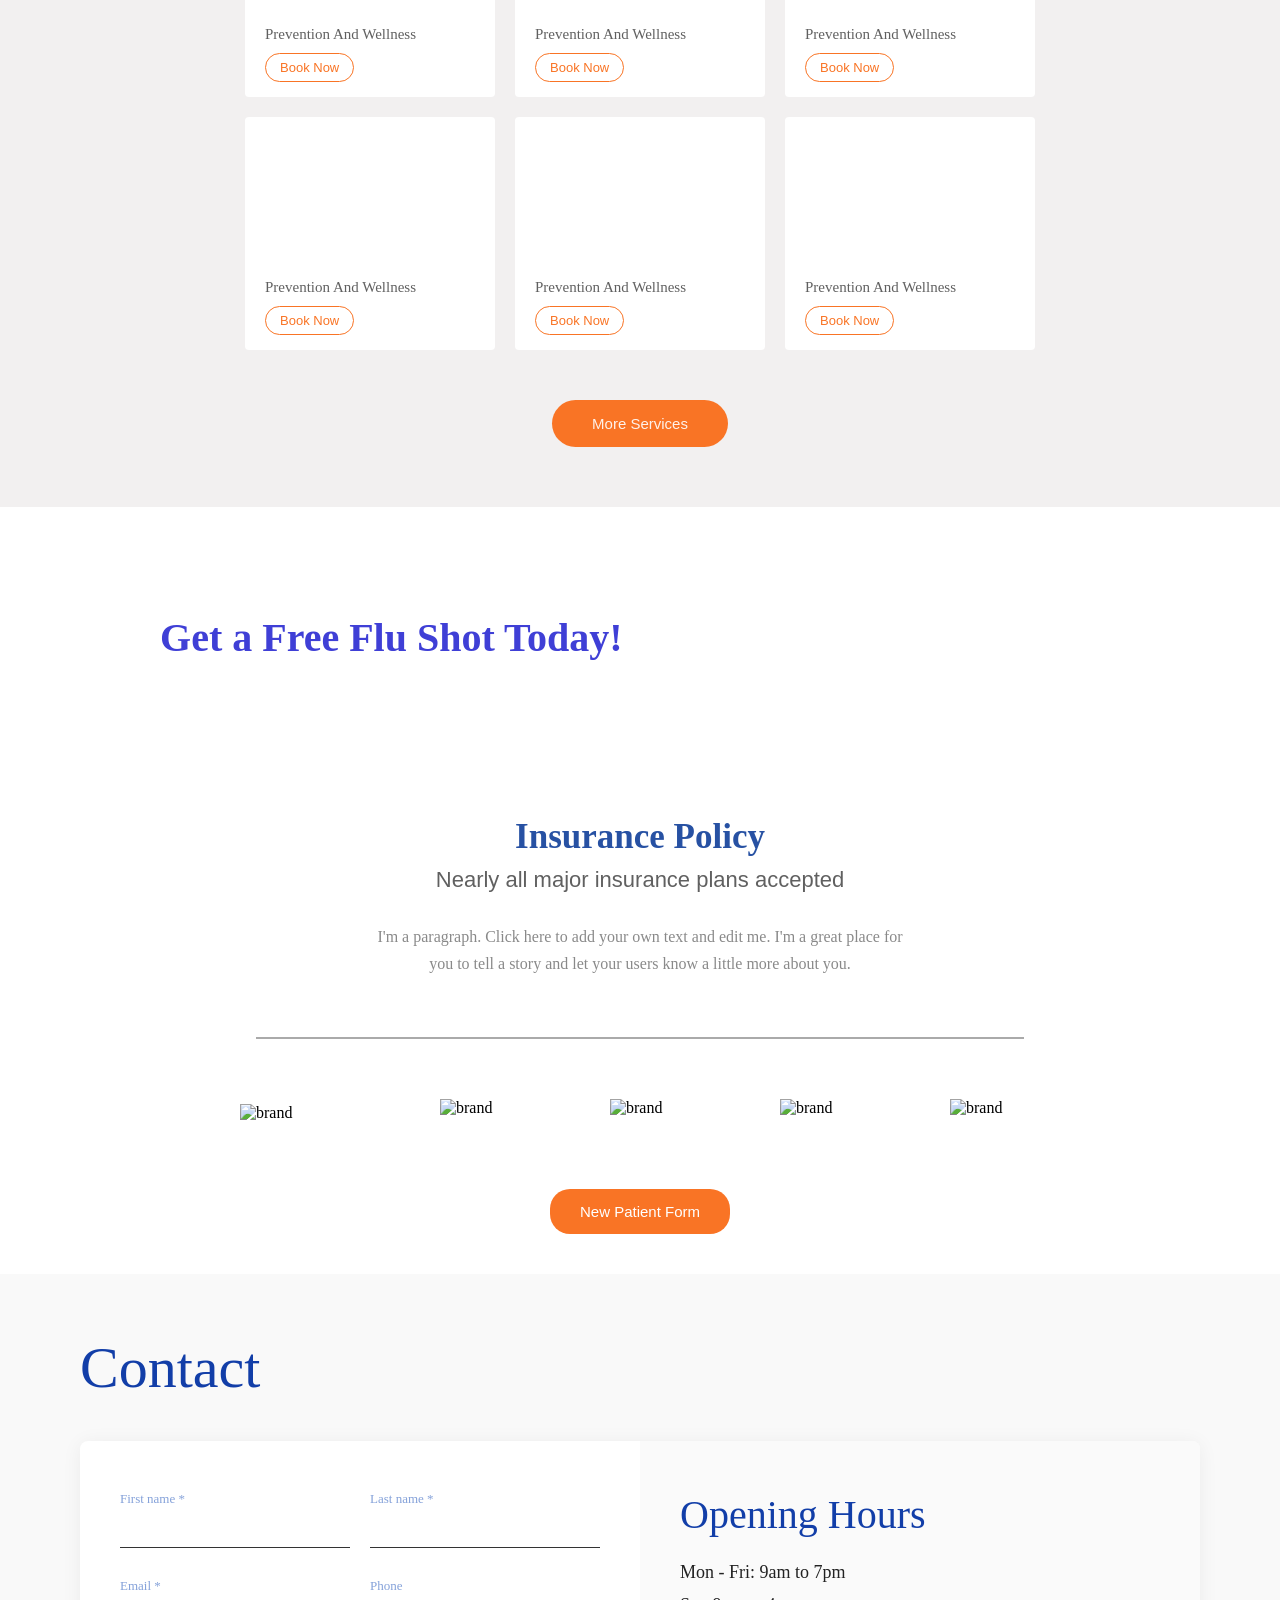
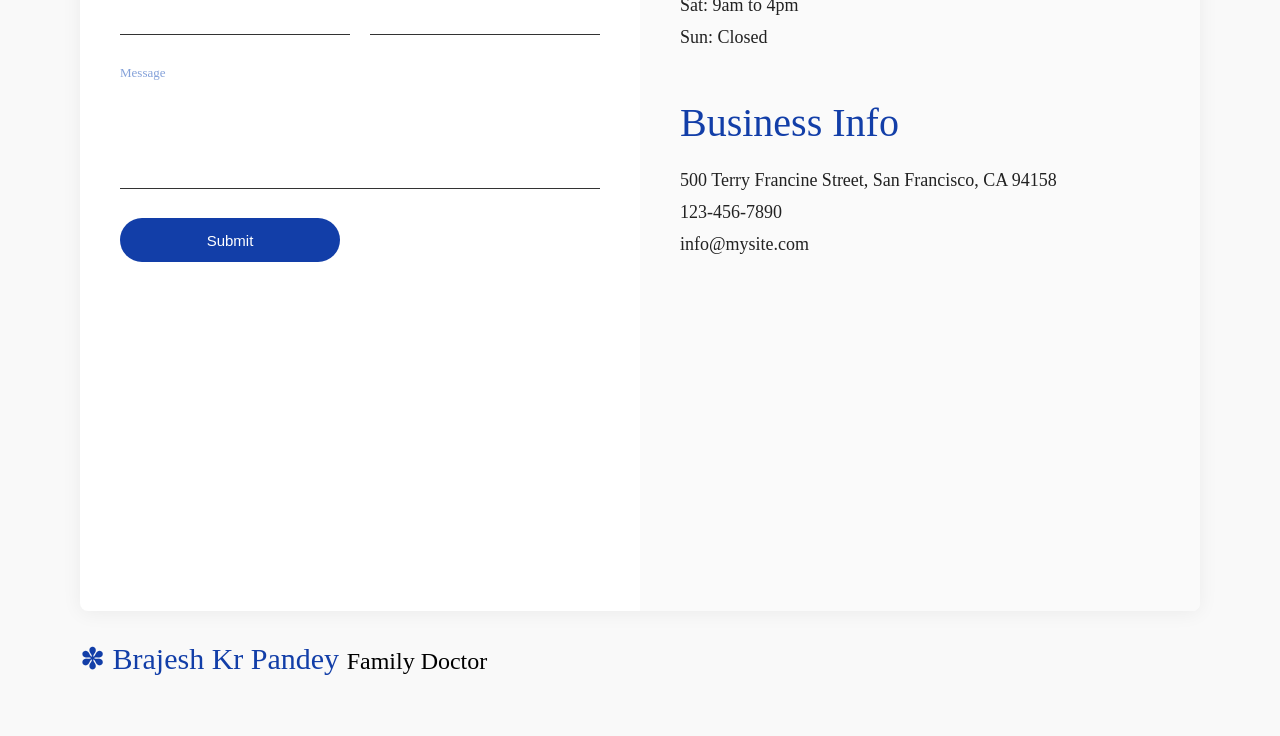
==== commit 2c25ae48: "make it responsive add media query" ====
--- a/index.html
+++ b/index.html
@@ -1,258 +1,222 @@
 <!DOCTYPE html>
 <html lang="en">
 <head>
-    <meta charset="UTF-8">
-    <meta name="viewport" content="width=device-width, initial-scale=1.0">
-    <title>Dr. Brijesh kr pandey</title>
-    <link rel="stylesheet" href="landing.css">
+  <meta charset="UTF-8">
+  <meta name="viewport" content="width=device-width, initial-scale=1.0">
+  <title>Dr. Brijesh Kr Pandey</title>
+  <link rel="stylesheet" href="landing.css">
+  <link rel="stylesheet" href="https://cdnjs.cloudflare.com/ajax/libs/font-awesome/6.5.0/css/all.min.css">
 </head>
 <body>
-    <label for="check" id="bar"> <i class="fa-solid fa-bars"></i></label>
-    <input type="checkbox" id="check">
-    <header class="navbar">
-        <nav>
-            <div class="logo">
-            <img src="https://storage.googleapis.com/accesswire/logos/subaccounts/57713.png?v=5" alt="logo">
-            <p class="name">Brijesh Kr Pandey </p>
-            <P class="family">| Family Doctor</P>
+
+  <!-- Hamburger: must be BEFORE nav so CSS sibling selector works -->
+  <input type="checkbox" id="check">
+  <label for="check" id="bar"><i class="fa-solid fa-bars"></i></label>
+
+  <header class="navbar">
+    <nav>
+      <div class="logo">
+        <img src="https://storage.googleapis.com/accesswire/logos/subaccounts/57713.png?v=5" alt="logo">
+        <p class="name">Brijesh Kr Pandey</p>
+        <p class="family">| Family Doctor</p>
+      </div>
+      <ul>
+        <li><a href="#">About Dr. Brijesh</a></li>
+        <li><a href="#">Services</a></li>
+        <li><a href="#">Patient Info</a></li>
+        <li><a href="#">Contact</a></li>
+      </ul>
+      <div class="call">
+        <i class="fa-solid fa-phone-volume"></i>
+        <h2>Call me :- +91 99348697XX</h2>
+      </div>
+      <div class="login">
+        <i class="fa-solid fa-circle-user" style="color: #4317df;"></i>
+        <p><a href="#">Log in</a></p>
+      </div>
+    </nav>
+  </header>
+
+  <main>
+
+    <!-- HERO -->
+    <section class="page1">
+      <div class="page1child0"></div>
+      <div class="bio">
+        <h1 class="page1child1">Brijesh Kr Pandey</h1>
+        <p class="page1child2">Helping to Build a Healthy Community</p>
+        <a href="#" class="Appoitmentbutton">Book an Appointment</a>
+      </div>
+    </section>
+
+    <!-- ABOUT -->
+    <div class="section">
+      <section class="page2">
+        <h1>About DR. Brijesh Kr Pandey</h1>
+        <p>I'm a paragraph. Click here to add your own text and edit me. It's easy. Just click "Edit Text" or double click me to add your own content and make changes to the font. Feel free to drag and drop me anywhere you like on your page.</p>
+        <h1>Education</h1>
+        <p>Medical School - University of Dulton Health Science Center.</p>
+        <p>Residency in Family Medicine - University of Dulton Health Science Center.</p>
+        <button class="readmore"><a href="#">Read more</a></button>
+      </section>
+      <section class="page3">
+        <img src="https://static.wixstatic.com/media/2e2a49_14909b1645e64ac794ab5bbf11400604~mv2_d_2927_2671_s_4_2.jpg/v1/fill/w_1470,h_1670,al_c,q_90,usm_0.66_1.00_0.01,enc_avif,quality_auto/2e2a49_14909b1645e64ac794ab5bbf11400604~mv2_d_2927_2671_s_4_2.jpg" alt="doctor pic" class="doctorpic">
+      </section>
+    </div>
+
+    <!-- SERVICES -->
+    <section class="page4">
+      <p>How Can I Help You</p>
+      <div id="service">
+        <div class="services">
+          <div class="img1"></div>
+          <div class="book">
+            <a href="#" class="book1">Prevention And Wellness</a>
+            <button class="booknow"><a href="#">Book Now</a></button>
+          </div>
+        </div>
+        <div class="services">
+          <div class="img2"></div>
+          <div class="book">
+            <a href="#" class="book1">Prevention And Wellness</a>
+            <button class="booknow"><a href="#">Book Now</a></button>
+          </div>
+        </div>
+        <div class="services">
+          <div class="img3"></div>
+          <div class="book">
+            <a href="#" class="book1">Prevention And Wellness</a>
+            <button class="booknow"><a href="#">Book Now</a></button>
+          </div>
+        </div>
+        <div class="services">
+          <div class="img4"></div>
+          <div class="book">
+            <a href="#" class="book1">Prevention And Wellness</a>
+            <button class="booknow"><a href="#">Book Now</a></button>
+          </div>
+        </div>
+        <div class="services">
+          <div class="img5"></div>
+          <div class="book">
+            <a href="#" class="book1">Prevention And Wellness</a>
+            <button class="booknow"><a href="#">Book Now</a></button>
+          </div>
+        </div>
+        <div class="services">
+          <div class="img6"></div>
+          <div class="book">
+            <a href="#" class="book1">Prevention And Wellness</a>
+            <button class="booknow"><a href="#">Book Now</a></button>
+          </div>
+        </div>
+      </div>
+      <button class="moreservice"><a href="#">More Services</a></button>
+    </section>
+
+    <!-- FLU SHOT BANNER -->
+    <section id="page5">
+      <div class="container1">
+        <h1 class="flushottext">Get a Free Flu Shot Today!</h1>
+      </div>
+    </section>
+
+    <!-- INSURANCE -->
+    <section class="page6">
+      <div class="page6container">
+        <h1 class="page6child1">Insurance Policy</h1>
+        <p class="page6child2">Nearly all major insurance plans accepted</p>
+        <p class="page6child3">I'm a paragraph. Click here to add your own text and edit me. I'm a great place for you to tell a story and let your users know a little more about you.</p>
+      </div>
+    </section>
+
+    <!-- DIVIDER -->
+    <section class="page7">
+      <div class="page7child1"></div>
+    </section>
+
+    <!-- SPONSORS -->
+    <section class="page8">
+      <div id="brandname">
+        <div class="sponserImg">
+          <img src="https://static.wixstatic.com/media/7d7c19_099671393b7a42b88564e2aee83394a1~mv2.png/v1/fill/w_185,h_45,al_c,lg_1,q_85,enc_avif,quality_auto/7d7c19_099671393b7a42b88564e2aee83394a1~mv2.png" class="brandimage1" alt="brand">
+          <img src="https://static.wixstatic.com/media/7d7c19_9e15a7cdeff64e2aa5cc1af2a89c4039~mv2.png/v1/fill/w_90,h_108,al_c,lg_1,q_85,enc_avif,quality_auto/7d7c19_9e15a7cdeff64e2aa5cc1af2a89c4039~mv2.png" class="brandimage" alt="brand">
+          <img src="https://static.wixstatic.com/media/7d7c19_65a7726473214f779625532d8648ad49~mv2.png/v1/fill/w_137,h_111,al_c,lg_1,q_85,enc_avif,quality_auto/7d7c19_65a7726473214f779625532d8648ad49~mv2.png" class="brandimage" alt="brand">
+          <img src="https://static.wixstatic.com/media/7d7c19_a3cd500e388d443b8ba862ec3998088e~mv2.png/v1/fill/w_113,h_101,al_c,lg_1,q_85,enc_avif,quality_auto/7d7c19_a3cd500e388d443b8ba862ec3998088e~mv2.png" class="brandimage" alt="brand">
+          <img src="https://static.wixstatic.com/media/7d7c19_513b7454c06d4c1998e902baa3cb9968~mv2.png/v1/fill/w_98,h_102,al_c,lg_1,q_85,enc_avif,quality_auto/7d7c19_513b7454c06d4c1998e902baa3cb9968~mv2.png" class="brandimage" alt="brand">
+        </div>
+      </div>
+      <div class="anchor">
+        <button class="patient"><a href="#">New Patient Form</a></button>
+      </div>
+    </section>
+
+    <!-- CONTACT -->
+    <section class="page9-section">
+      <h1 class="page9-title">Contact</h1>
+      <div class="page9-container">
+
+        <!-- Left: Form -->
+        <div class="page9-left">
+          <form class="page9-form">
+            <div class="page9-row">
+              <div class="page9-group">
+                <label>First name *</label>
+                <input type="text" name="firstname">
+              </div>
+              <div class="page9-group">
+                <label>Last name *</label>
+                <input type="text" name="lastname">
+              </div>
             </div>
-            <div>
-                <ul>
-                    <li><a href="#">About Dr.Brijesh</a></li>
-                    <li><a href="#">Services</a></li>
-                    <li><a href="#">Patient Info</a></li>
-                    <li><a href="#">Contact</a></li>
-                </ul>
+            <div class="page9-row">
+              <div class="page9-group">
+                <label>Email *</label>
+                <input type="email" name="email">
+              </div>
+              <div class="page9-group">
+                <label>Phone</label>
+                <input type="text" name="phone">
+              </div>
             </div>
-            <div class="call">
-                <i class="fa-solid fa-phone-volume"></i>
-                <h2>Call me :- +91 99348697XX</h2>
+            <div class="page9-group page9-message">
+              <label>Message</label>
+              <textarea></textarea>
             </div>
-            <div class="login">
-            <i class="fa-solid fa-circle-user" style="color: #4317df;"></i>
-            <p>
-                <a href="#">Log in</a>
-            </p>
-        </div>
-        </nav>
-    </header>
-
-    <main>
-      <section class="page1">
-        <div class="page1child0"></div>
-  <div class="bio">
-    <h1 class="page1child1">Brijesh Kr Pandey</h1>
-    <p class="page1child2">Helping to Build a Healthy Community</p>
-    <a href="#" class="Appoitmentbutton">Book an Appointment</a>
-  </div>
-</section>
-        <div class="section">
-        <section class="page2">
-            <h1>About DR.Brijesh Kr Pandey</h1>
-<p>I'm a paragraph. Click here to add your own text and edit me. It’s easy. Just click “Edit Text” or double click me to add your own content and make changes to the font. Feel free to drag and drop me anywhere you like on your page. I’m a great place for you to tell a story and let your users know a little more about you.</p>
-
-<h1>Education</h1>
-<p>Medical School - University of Dulton Health Science Center.</p>
-Residency in Family Medicine - University of Dulton Health Science Center.</p>
-<button class="readmore">
-<a href="#">Read more</a>
-</button>
-        </section>
-        <section class="page3">
-            <img src="https://static.wixstatic.com/media/2e2a49_14909b1645e64ac794ab5bbf11400604~mv2_d_2927_2671_s_4_2.jpg/v1/fill/w_1470,h_1670,al_c,q_90,usm_0.66_1.00_0.01,enc_avif,quality_auto/2e2a49_14909b1645e64ac794ab5bbf11400604~mv2_d_2927_2671_s_4_2.jpg" alt="doctor pic" class="doctorpic">
-        </section>
-        </div>
-        <section class="page4">
-            <p>How Can I help You</p>
-            <div id="service">
-                <div class="services">
-                    <div class="img1">
-                    </div>
-                    <div class="book">
-                         <a href="#" class="book1">Prevention And wellness</a>
-                        <button class="booknow">
-                            <a href="#">Book Now</a>
-                        </button>
-                    </div>
-                </div>
-                <div class="services">
-                    <div class="img2">
-                    </div>
-                    <div class="book">
-                         <a href="#" class="book1">Prevention And wellness</a>
-                        <button class="booknow">
-                            <a href="#">Book Now</a>
-                        </button>
-                    </div>
-                </div>
-                 <div class="services">
-                    <div class="img3">
-                    </div>
-                    <div class="book">
-                         <a href="#" class="book1">Prevention And wellness</a>
-                        <button class="booknow">
-                            <a href="#">Book Now</a>
-                        </button>
-                    </div>
-                </div>
-                 <div class="services">
-                    <div class="img4">
-                    </div>
-                    <div class="book">
-                         <a href="#" class="book1">Prevention And wellness</a>
-                        <button class="booknow">
-                            <a href="#">Book Now</a>
-                        </button>
-                    </div>
-                </div>
-                <div class="services">
-                    <div class="img5">
-                    </div>
-                    <div class="book">
-                         <a href="#" class="book1">Prevention And wellness</a>
-                        <button class="booknow">
-                            <a href="#">Book Now</a>
-                        </button>
-                    </div>
-
-                </div>
-                 <div class="services">
-                    <div class="img6">
-                    </div>
-                    <div class="book">
-                         <a href="#" class="book1">Prevention And wellness</a>
-                        <button class="booknow">
-                            <a href="#">Book Now</a>
-                        </button>
-                    </div>
-                </div>
-            </div>
-            <button class="moreservice">
-                <a href="#">More Services</a>
-            </button>
-        </section>
-        <section id="page5">
-            <div class="container1">
-                <h1 class="flushottext">Get a Free Flu Shot Today!</h1>
-                <!-- <button>
-                    <a href="#"
-                </button> -->
-            </div>
-        </section>
-        <section class="page6">
-            <div class="page6container">
-            <h1 class="page6child1">Insurance Policy</h1>
-            <p class="page6child2">Nearly all major insurance plans accepted </p>
-            <P class="page6child3">I'm a paragraph. Click here to add your own text and edit me. I’m a great place for you to tell a story and let your users know a little more about you. </P>
-            </div>
-        </section>
-        <section class="page7">
-            <div class="page7child1"></div>
-            </section>
-            <section class="page8">
-                <div id="brandname">
-                    <div class="sponserImg">
-        
-                        <img src="https://static.wixstatic.com/media/7d7c19_099671393b7a42b88564e2aee83394a1~mv2.png/v1/fill/w_185,h_45,al_c,lg_1,q_85,enc_avif,quality_auto/7d7c19_099671393b7a42b88564e2aee83394a1~mv2.png" class="brandimage1" alt="">
-
-                        <img src="https://static.wixstatic.com/media/7d7c19_9e15a7cdeff64e2aa5cc1af2a89c4039~mv2.png/v1/fill/w_90,h_108,al_c,lg_1,q_85,enc_avif,quality_auto/7d7c19_9e15a7cdeff64e2aa5cc1af2a89c4039~mv2.png" class="brandimage">
-
-                        <img src="https://static.wixstatic.com/media/7d7c19_65a7726473214f779625532d8648ad49~mv2.png/v1/fill/w_137,h_111,al_c,lg_1,q_85,enc_avif,quality_auto/7d7c19_65a7726473214f779625532d8648ad49~mv2.png"  class="brandimage" alt="">
-
-                        <img src="https://static.wixstatic.com/media/7d7c19_a3cd500e388d443b8ba862ec3998088e~mv2.png/v1/fill/w_113,h_101,al_c,lg_1,q_85,enc_avif,quality_auto/7d7c19_a3cd500e388d443b8ba862ec3998088e~mv2.png"  class="brandimage"alt="">
-                
-                        <img src="https://static.wixstatic.com/media/7d7c19_513b7454c06d4c1998e902baa3cb9968~mv2.png/v1/fill/w_98,h_102,al_c,lg_1,q_85,enc_avif,quality_auto/7d7c19_513b7454c06d4c1998e902baa3cb9968~mv2.png" class="brandimage">
-                    </div>
-                </div>
-
-                <div class="anchor">
-                    <button class="patient">
-                        <a href="#">New Patient Form</a>
-                    </button>
-                </div>
-            </section>
-            <!DOCTYPE html>
-<html lang="en">
-<head>
-<meta charset="UTF-8">
-<meta name="viewport" content="width=device-width, initial-scale=1.0">
-<title>Contact</title>
-<link rel="stylesheet" href="page9.css">
-</head>
-<body>
-
-<section class="page9-section">
-
-    <h1 class="page9-title">Contact</h1>
-
-    <div class="page9-container">
-
-        <!-- Left Side -->
-        <div class="page9-left">
-
-            <form class="page9-form">
-
-                <div class="page9-row">
-                    <div class="page9-group">
-                        <label>First name *</label>
-                        <input type="text" name="name">
-                    </div>
-
-                    <div class="page9-group">
-                        <label>Last name *</label>
-                        <input type="text" name="last name">
-                    </div>
-                </div>
-
-                <div class="page9-row">
-                    <div class="page9-group">
-                        <label>Email *</label>
-                        <input type="email" name="email">
-                    </div>
-
-                    <div class="page9-group">
-                        <label>Phone</label>
-                        <input type="text" name="phone">
-                    </div>
-                </div>
-
-                <div class="page9-group page9-message">
-                    <label>Message</label>
-                    <textarea></textarea>
-                </div>
-
-                <button type="submit" class="page9-btn">Submit</button>
-
-            </form>
-
-        </div>
-
+            <button type="submit" class="page9-btn">Submit</button>
+          </form>
+        </div>
+
+        <!-- Right: Info + Map -->
         <div class="page9-right">
-
-            <h2>Opening Hours</h2>
-
-            <p>Mon - Fri: 9am to 7pm</p>
-            <p>Sat: 9am to 4pm</p>
-            <p>Sun: Closed</p>
-
-            <h2 class="page9-space">Business Info</h2>
-
-            <p>500 Terry Francine Street, San Francisco, CA 94158</p>
-            <p>123-456-7890</p>
-            <p>info@mysite.com</p>
-            <iframe src="https://www.google.com/maps/embed?pb=!1m18!1m12!1m3!1d100939.99641076666!2d-122.52000119947766!3d37.757807037607826!2m3!1f0!2f0!3f0!3m2!1i1024!2i768!4f13.1!3m3!1m2!1s0x80859a6d00690021%3A0x4a501367f076adff!2sSan%20Francisco%2C%20CA%2C%20USA!5e0!3m2!1sen!2sin!4v1777205279297!5m2!1sen!2sin" width="600" height="450" style="border:0;" allowfullscreen="" loading="lazy" referrerpolicy="no-referrer-when-downgrade"></iframe>
-        </div>
-
-    </div>
-
-    <div class="page9-footer">
-        ✽ Brajesh Kr Pandey<span>Family Doctor</span>
-    </div>
-
-</section>
-
-</body>
-</html>
-    </main>
+          <h2>Opening Hours</h2>
+          <p>Mon - Fri: 9am to 7pm</p>
+          <p>Sat: 9am to 4pm</p>
+          <p>Sun: Closed</p>
+          <h2 class="page9-space">Business Info</h2>
+          <p>500 Terry Francine Street, San Francisco, CA 94158</p>
+          <p>123-456-7890</p>
+          <p>info@mysite.com</p>
+          <div class="page9-map-wrapper">
+            <iframe
+              src="https://www.google.com/maps/embed?pb=!1m18!1m12!1m3!1d100939.99641076666!2d-122.52000119947766!3d37.757807037607826!2m3!1f0!2f0!3f0!3m2!1i1024!2i768!4f13.1!3m3!1m2!1s0x80859a6d00690021%3A0x4a501367f076adff!2sSan%20Francisco%2C%20CA%2C%20USA!5e0!3m2!1sen!2sin!4v1777205279297!5m2!1sen!2sin"
+              class="page9-map"
+              style="border:0;"
+              allowfullscreen=""
+              loading="lazy"
+              referrerpolicy="no-referrer-when-downgrade">
+            </iframe>
+          </div>
+        </div>
+
+      </div>
+
+      <div class="page9-footer">
+        ✽ Brajesh Kr Pandey <span>Family Doctor</span>
+      </div>
+    </section>
+
+  </main>
+
 </body>
 </html>
--- a/landing.css
+++ b/landing.css
@@ -1,104 +1,136 @@
-*{
+* {
   padding: 0;
   margin: 0;
   box-sizing: border-box;
 }
 
-.navbar nav{
-  height:4em;
-  width: 100%;
-  /* border: 1px solid black; */
+
+#check {
+  display: none;
+}
+
+#bar {
+  display: none; /* hidden on desktop */
+  position: fixed;
+  top: 12px;
+  right: 20px;
+  font-size: 26px;
+  z-index: 200;
+  cursor: pointer;
+  color: #2751A3;
+}
+
+.navbar nav {
+  height: 4em;
+  width: 100%;
   display: flex;
   justify-content: space-between;
   align-items: center;
   background-color: white;
-  position:fixed;
+  position: fixed;
+  top: 0;
+  left: 0;
   z-index: 99;
-}
-.navbar nav img{
+  box-shadow: 0 2px 8px rgba(0,0,0,0.08);
+}
+
+.navbar nav img {
   width: 60px;
-  height:30px;
+  height: 30px;
   padding-left: 30px;
 }
-.name{
+
+.name {
   color: #2751A3;
   margin-left: 5px;
-  font-weight:900;
-}
-
-.family{
+  font-weight: 900;
+}
+
+.family {
   color: #f97425;
-  /* font-size: 20px; */
   margin-left: 2px;
 }
-.logo{
-  display: flex;
-  justify-content: center;
-  align-items: center;
-}
-.navbar nav ul{
+
+.logo {
+  display: flex;
+  justify-content: center;
+  align-items: center;
+}
+
+.navbar nav ul {
   display: flex;
   list-style: none;
   gap: 30px;
 }
-.navbar nav ul a{
-  text-decoration:none;
-}
-.navbar nav ul a:hover{
-  color: #f97425 ;
-}
-.call{
+
+.navbar nav ul a {
+  text-decoration: none;
+  color: #333;
+}
+
+.navbar nav ul a:hover {
+  color: #f97425;
+}
+
+.call {
   display: flex;
   align-items: center;
   gap: 20px;
 }
-.login{
+
+.login {
   display: flex;
   align-items: center;
   padding-right: 50px;
   gap: 10px;
 }
-.login a{
-  text-decoration: none;
-}
+
+.login a {
+  text-decoration: none;
+}
+
 .navbar nav button {
-  /* background-color: #f97425; */
-  /* border-radius: 10px; */
-  text-decoration: none;
-}
-.navbar nav button a{
-  text-decoration: none;
-}
-
-.page1{
-  /* border: 1px solid black; */
+  text-decoration: none;
+}
+
+.navbar nav button a {
+  text-decoration: none;
+}
+
+
+.page1 {
   width: 100%;
   height: 70vh;
   background-image: url(https://static.wixstatic.com/media/c837a6_4d6768bd8d584c358e45d8528340347b~mv2.jpg/v1/fill/w_2940,h_1652,fp_0.63_0.48,q_90,usm_0.66_1.00_0.01,enc_auto/weavy-Magnific-Precision-Upscale-V2-2026-02-01-at-14_52_24-Recovered.jpg);
-  background-repeat: no-repeat; 
+  background-repeat: no-repeat;
   background-size: cover;
+  background-position: center;
   position: relative;
   display: flex;
   justify-content: center;
   align-items: center;
-}
-.page1child0{
+  margin-top: 4em; /* offset fixed navbar */
+}
+
+.page1child0 {
   width: 100%;
   height: 100%;
   background-color: #0b2f762f;
   position: absolute;
   z-index: 50;
 }
+
 .bio {
   text-align: center;
-  margin-top: 150px; 
+  position: relative;
+  z-index: 60;
+  padding: 0 20px;
 }
 
 .page1child1 {
   font-size: 50px;
   color: rgb(57, 82, 226);
 }
-
 
 .page1child2 {
   font-size: 30px;
@@ -109,788 +141,623 @@
   position: relative;
   display: inline-block;
   margin-top: 40px;
-  padding: 10px 20px;
-  background-color:#f97425;
+  padding: 12px 28px;
+  background-color: #f97425;
   color: white;
   text-decoration: none;
   border-radius: 20px;
   cursor: pointer;
   z-index: 88;
-}
-.Appoitmentbutton:hover{
+  transition: all 0.3s ease;
+}
+
+.Appoitmentbutton:hover {
   background-color: #0e09979e;
-  transition: 2s ease-in-out ;
-  transform:scale(1.1);
+  transform: scale(1.1);
   box-shadow: 5px 5px 50px 0.2px #f97425;
 }
-.page2{
-  /* border: 1px solid black; */
+
+
+.section {
+  display: flex;
+}
+
+.page2 {
   width: 50%;
-  height: 800px;
-    display: flex;
-    justify-content: center;
-    align-items: center;
-    flex-direction: column;
+  min-height: 600px;
+  display: flex;
+  justify-content: center;
+  align-items: flex-start;
+  flex-direction: column;
   gap: 20px;
-  padding-left: 10%;
-  padding-right: 10%;
+  padding: 60px 8%;
   background-color: white;
-  font-family: Arial, Helvetica, sans-serif;
-}
-.readmore{
+  font-family: Georgia, serif;
+}
+
+.page2 h1 {
+  color: #f97425;
+}
+
+.readmore {
   border-radius: 50px;
   background-color: #f97425;
-  /* font-size: 100%; */
-  padding-top: 10px;
-  padding-bottom: 10px;
-  padding-right: 20px;
-  padding-left: 20px;
-  border-color: transparent;
-}
-.readmore a{
-  text-decoration: none;
-  color:rgba(255, 255, 255, 0.547);
-}
-.page2 h1{
-  color: #f97425;
-}
-.section{
-  display: flex;
-}
-
-.page3{
+  padding: 10px 20px;
+  border: none;
+  cursor: pointer;
+}
+
+.readmore a {
+  text-decoration: none;
+  color: rgba(255, 255, 255, 0.85);
+}
+
+.page3 {
   width: 50%;
-  height: 800px;
-  /* border: 1px solid black; */
-  background-repeat: no-repeat;
-  background-position:center;
-  background-size: 100%;
-  display: flex;
+  min-height: 600px;
+  overflow: hidden;
+}
+
+.doctorpic {
+  width: 100%;
+  height: 100%;
+  object-fit: cover;
+  display: block;
+}
+
+
+.page4 {
+  width: 100%;
+  padding: 0 20px 60px;
+  display: flex;
+  justify-content: center;
   flex-direction: column;
-}
-
-.page4 p{
+  align-items: center;
+  background-color: rgb(242, 240, 240);
+}
+
+.page4 > p {
   padding-top: 5%;
   font-size: 50px;
-}
-
-.page4 {
-  width: 100%;
-  height: 100%;
-  display: flex;
-  justify-content: center;
-  flex-direction: column;
-  align-items: center;
-  position: relative;
-  background-color: rgb(242, 240, 240); 
-  z-index: 1;
-}
-
-.page4::after {
-  content: "";
-  top: 0;
-  left: 0;
-  width: 100%;
-  height: 100%;
-  background-color: rgba(218, 215, 215, 0.191);
-  z-index: 2;
-  pointer-events: none;
-}
-
-#service{
-  /* border: 2px solid black; */
+  text-align: center;
+}
+
+#service {
   display: grid;
-  grid-template-columns:auto auto auto;
-  justify-content: center;
-  align-items: center;
+  grid-template-columns: repeat(3, 250px);
+  justify-content: center;
+  align-items: start;
   gap: 20px;
   padding-top: 50px;
-  /* position:inherit; */
-}
-.services{
-  /* border: 1px solid black; */
+  width: 100%;
+}
+
+.services {
   width: 250px;
-  height: 300px;
-  background-color:rgb(255, 255, 255);
-}
-.img1{
-  background-image: url(https://static.wixstatic.com/media/84770f_b40688baacb94ae69a406f3e5f723454~mv2.jpg/v1/fill/w_477,h_320,fp_0.50_0.50,q_80,usm_0.66_1.00_0.01,enc_auto/84770f_b40688baacb94ae69a406f3e5f723454~mv2.jpg);
-  width: 100%;
-  height:50%;
-  /* border: 1px solid black; */
-  background-size:90%;
+  background-color: rgb(255, 255, 255);
+  border-radius: 4px;
+  overflow: hidden;
+}
+
+.img1 { background-image: url(https://static.wixstatic.com/media/84770f_b40688baacb94ae69a406f3e5f723454~mv2.jpg/v1/fill/w_477,h_320,fp_0.50_0.50,q_80,usm_0.66_1.00_0.01,enc_auto/84770f_b40688baacb94ae69a406f3e5f723454~mv2.jpg); }
+.img2 { background-image: url(https://static.wixstatic.com/media/84770f_70a89b7a005f4418af69b0c1336e77d2~mv2.jpg/v1/fill/w_477,h_320,fp_0.50_0.50,q_80,usm_0.66_1.00_0.01,enc_auto/84770f_70a89b7a005f4418af69b0c1336e77d2~mv2.jpg); }
+.img3 { background-image: url(https://static.wixstatic.com/media/84770f_2305a8d2dc1a42c9b54b061ef029aeab~mv2.jpg/v1/fill/w_477,h_320,fp_0.50_0.50,q_80,usm_0.66_1.00_0.01,enc_auto/84770f_2305a8d2dc1a42c9b54b061ef029aeab~mv2.jpg); }
+.img4 { background-image: url(https://static.wixstatic.com/media/84770f_2a3e6d6a95704018aa6a1d4e21622522~mv2.jpg/v1/fill/w_477,h_320,fp_0.50_0.50,q_80,usm_0.66_1.00_0.01,enc_auto/84770f_2a3e6d6a95704018aa6a1d4e21622522~mv2.jpg); }
+.img5 { background-image: url(https://static.wixstatic.com/media/84770f_0508f3ea54a34d95918fbdb8d83ff95a~mv2.jpg/v1/fill/w_477,h_320,fp_0.50_0.50,q_80,usm_0.66_1.00_0.01,enc_auto/84770f_0508f3ea54a34d95918fbdb8d83ff95a~mv2.jpg); }
+.img6 { background-image: url(https://static.wixstatic.com/media/84770f_7ae720c595844d948c52e66456ca014a~mv2.jpg/v1/fill/w_477,h_320,fp_0.50_0.50,q_80,usm_0.66_1.00_0.01,enc_auto/84770f_7ae720c595844d948c52e66456ca014a~mv2.jpg); }
+
+.img1, .img2, .img3, .img4, .img5, .img6 {
+  width: 100%;
+  height: 150px;
+  background-size: cover;
   background-position: center;
   background-repeat: no-repeat;
   position: relative;
-  overflow:hidden;
-}
-.img2{
-  background-image: url(https://static.wixstatic.com/media/84770f_70a89b7a005f4418af69b0c1336e77d2~mv2.jpg/v1/fill/w_477,h_320,fp_0.50_0.50,q_80,usm_0.66_1.00_0.01,enc_auto/84770f_70a89b7a005f4418af69b0c1336e77d2~mv2.jpg);
-  width: 100%;
-  height:50%;
-  /* border: 1px solid black; */
-  background-size:90%;
-  background-position: center;
-  background-repeat: no-repeat;
-  position: relative;
-  overflow:hidden;
-}
-.img3{
-  background-image: url(https://static.wixstatic.com/media/84770f_2305a8d2dc1a42c9b54b061ef029aeab~mv2.jpg/v1/fill/w_477,h_320,fp_0.50_0.50,q_80,usm_0.66_1.00_0.01,enc_auto/84770f_2305a8d2dc1a42c9b54b061ef029aeab~mv2.jpg);
-  width: 100%;
-  height:50%;
-  /* border: 1px solid black; */
-  background-size:90%;
-  background-position: center;
-  background-repeat: no-repeat;
-  position: relative;
-  overflow:hidden;
-}
-.img4{
-  background-image: url(https://static.wixstatic.com/media/84770f_2a3e6d6a95704018aa6a1d4e21622522~mv2.jpg/v1/fill/w_477,h_320,fp_0.50_0.50,q_80,usm_0.66_1.00_0.01,enc_auto/84770f_2a3e6d6a95704018aa6a1d4e21622522~mv2.jpg);
-  width: 100%;
-  height:50%;
-  /* border: 1px solid black; */
-  background-size:90%;
-  background-position: center;
-  background-repeat: no-repeat;
-  position: relative;
-  overflow:hidden;
-}
-.img5{
-  background-image: url(https://static.wixstatic.com/media/84770f_0508f3ea54a34d95918fbdb8d83ff95a~mv2.jpg/v1/fill/w_477,h_320,fp_0.50_0.50,q_80,usm_0.66_1.00_0.01,enc_auto/84770f_0508f3ea54a34d95918fbdb8d83ff95a~mv2.jpg);
-  width: 100%;
-  height:50%;
-  /* border: 1px solid black; */
-  background-size:90%;
-  background-position: center;
-  background-repeat: no-repeat;
-  position: relative;
-  overflow:hidden;
-}
-.img6{
-  background-image: url(https://static.wixstatic.com/media/84770f_7ae720c595844d948c52e66456ca014a~mv2.jpg/v1/fill/w_477,h_320,fp_0.50_0.50,q_80,usm_0.66_1.00_0.01,enc_auto/84770f_7ae720c595844d948c52e66456ca014a~mv2.jpg);
-  width: 100%;
-  height:50%;
-  /* border: 1px solid black; */
-  background-size:90%;
-  background-position: center;
-  background-repeat: no-repeat;
-  position: relative;
-  overflow:hidden;
-}
-.img1::after {
+  overflow: hidden;
+}
+
+.img1::after, .img2::after, .img3::after,
+.img4::after, .img5::after, .img6::after {
   content: "";
   position: absolute;
   inset: 0;
-  /* background-color: rgba(0, 0, 0, 0);  */
+  background-color: rgba(0, 0, 0, 0);
   transition: background-color 0.3s ease;
 }
 
-.img1:hover::after {
+.img1:hover::after, .img2:hover::after, .img3:hover::after,
+.img4:hover::after, .img5:hover::after, .img6:hover::after {
   background-color: rgba(99, 98, 98, 0.5);
 }
-.img2::after {
-  content: "";
-  inset: 0;
-  position: absolute;
-  background-color: rgba(0, 0, 0, 0); 
-  transition: background-color 0.3s ease;
-}
-
-.img2:hover::after {
-  background-color: rgba(99, 98, 98, 0.5);
-}
-.img3::after {
-  content: "";
-  inset: 0;
-  position: absolute;
-  background-color: rgba(0, 0, 0, 0); 
-  transition: background-color 0.3s ease;
-}
-
-.img3:hover::after {
-  background-color: rgba(99, 98, 98, 0.5); 
-} 
-.img4::after {
-  content: "";
-  position: absolute;
-  inset: 0;
-  background-color: rgba(0, 0, 0, 0); 
-  transition: background-color 0.3s ease;
-}
-
-.img4:hover::after {
-  background-color: rgba(99, 98, 98, 0.5);
-}
-.img5::after {
-  content: "";
-  position: absolute;
-  inset: 0;
-  background-color: rgba(0, 0, 0, 0); 
-  transition: background-color 0.3s ease;
-}
-
-.img5:hover::after {
-  background-color: rgba(99, 98, 98, 0.5);
-}
-.img6::after {
-  content: "";
-  position: absolute;
-  inset: 0;
-  background-color: rgba(0, 0, 0, 0); 
-  transition: background-color 0.3s ease;
-}
-
-.img6:hover::after {
-  background-color: rgba(99, 98, 98, 0.5); 
-}
-.services  p{
-  font-size: 20px;
-  padding-left: 10%;
-} 
-.services  p a{
-  text-decoration: none;
-  color:rgb(89, 88, 88);
-}
-.booknow{
-  border: 1.5px solid;
-  margin-top: 30px; 
-  color: #f97325;
-  border-color: #f97425;
-  background-color:white;
+
+.book {
+  padding: 12px 10px 15px;
+  display: flex;
+  flex-direction: column;
+  gap: 10px;
+}
+
+.book1 {
+  text-decoration: none;
+  color: rgba(0, 0, 0, 0.622);
+  font-size: 15px;
+  padding-left: 10px;
+}
+
+.booknow {
+  border: 1.5px solid #f97425;
+  color: #f97425;
+  background-color: white;
   border-radius: 20px;
-  margin-left: 20px;
-  padding-bottom: 7px;
-  padding-top: 7px;
-  padding-left:10px ;
-  padding-right:10px ;
-}
-.booknow a{
-  color:#f95b0080;
-  text-decoration: none;
-}
-.book{
-  margin-top: 30px;
-}
-.book1{
-  text-decoration: none ;
-  color: rgba(0, 0, 0, 0.622);
-  margin-left: 20px;
-}
-.booknow:hover{
-  text-decoration:underline;
-}
-
-.moreservice{
-  margin-top:50px;
+  padding: 6px 14px;
+  cursor: pointer;
+  width: fit-content;
+  margin-left: 10px;
+}
+
+.booknow a {
+  color: #f97425;
+  text-decoration: none;
+  font-size: 13px;
+}
+
+.booknow:hover {
+  background-color: #f97425;
+}
+.booknow:hover a {
+  color: white;
+}
+
+.moreservice {
+  margin-top: 50px;
   background-color: #f97425;
   border-radius: 50px;
-  border: #f97325;
-  padding-left: 40px;
-  padding-bottom: 15px;
-  padding-right: 40px;
-  padding-top:15px;
+  border: none;
+  padding: 15px 40px;
+  cursor: pointer;
   transition: all 0.3s ease-in;
 }
-.moreservice:hover{
+
+.moreservice:hover {
   background-color: rgb(172, 87, 7);
 }
-.moreservice a{
-  text-decoration: none;
-  padding-bottom: 3px;
-  padding-top: 3px;
-  color: rgba(255, 255, 255, 0.829);
-}
-
-#page5{
-  width:100%;
-  height: 50vh;
-  /* border: 1px solid black; */
-  display: flex;
-  justify-content:space-around;
-}
-.container1{
-  /* border: 1px solid black; */
+
+.moreservice a {
+  text-decoration: none;
+  color: rgba(255, 255, 255, 0.9);
+  font-size: 15px;
+}
+
+
+#page5 {
+  width: 100%;
+  padding: 30px 20px;
+  display: flex;
+  justify-content: center;
+}
+
+.container1 {
   width: 97%;
-  height: 53vh;
-  margin-top: 5%;
+  min-height: 200px;
   background-image: url(https://static.wixstatic.com/media/c837a6_24259afb309543a9806336e3008e8bbc~mv2.jpg/v1/fill/w_2940,h_1376,fp_0.42_0.57,q_90,usm_0.66_1.00_0.01,enc_auto/weavy-Gemini-3-2026-02-02-at-12_07_40.jpg);
-  background-position:center;
+  background-position: center;
   background-size: cover;
   display: flex;
-  justify-content:flex-start;
-  align-items: center;
-}
-.flushottext{
-  margin-left: 10%;
-}
-.container1 h1{
+  justify-content: flex-start;
+  align-items: center;
+  border-radius: 8px;
+  padding: 40px 30px;
+}
+
+.flushottext {
+  margin-left: 8%;
+}
+
+.container1 h1 {
   font-size: 40px;
-  color:rgb(63, 63, 214);
-}
-.page6{
-  /* border: 1px solid black; */
-  width: 100%;
-  height: 40vh;
-  display: flex;
-  justify-content: center;
-  align-items: center;
-
-}
-.page6 h1{
-  margin-top: 50px;
+  color: rgb(63, 63, 214);
+}
+
+
+.page6 {
+  width: 100%;
+  padding: 50px 20px;
+  display: flex;
+  justify-content: center;
+  align-items: center;
+}
+
+.page6container {
+  display: flex;
+  flex-direction: column;
+  align-items: center;
+  text-align: center;
+}
+
+.page6 h1 {
   font-size: 35px;
   color: #2751A3;
 }
-.page6container {
-  display: flex;
-  flex-direction: column;
-  align-items: center;
-  text-align: center;
-}
+
 .page6child2 {
   margin-top: 10px;
   font-size: 22px;
   font-family: 'Open Sans', sans-serif;
   color: rgba(0, 0, 0, 0.624);
-  font-weight: 100;
-}
-.page6child3{
-  display: flex;
-  flex-wrap: wrap;
-  width :58%;
+  font-weight: 300;
+}
+
+.page6child3 {
+  width: 58%;
   color: rgba(0, 0, 0, 0.464);
-  font-weight: 100;
-  margin-top: 50px;
-}
-.page7{
-  display: flex;
-  justify-content: center;
-}
-.page7child1{
-  width:60%;
+  font-weight: 300;
+  margin-top: 30px;
+  line-height: 1.7;
+}
+
+
+.page7 {
+  display: flex;
+  justify-content: center;
+  padding: 10px 0;
+}
+
+.page7child1 {
+  width: 60%;
   height: 0;
   border: 0.2px solid rgba(0, 0, 0, 0.333);
 }
-.page8{
-  width: 100%;
-  height:35vh;
-  border: 1px solid black;
-}
-
-
-#brandname{
-  display: flex;
-  justify-content: center;
+
+
+.page8 {
+  width: 100%;
+  padding: 30px 20px 40px;
+}
+
+#brandname {
+  display: flex;
+  justify-content: center;
+}
+
+.sponserImg {
+  display: flex;
+  gap: 80px;
+  flex-wrap: wrap;
+  justify-content: center;
+  align-items: center;
+  margin-top: 20px;
+}
+
+.brandimage {
+  width: 90px;
+  height: 60px;
+  object-fit: contain;
+}
+
+.brandimage1 {
+  width: 120px;
+  height: 50px;
+  object-fit: contain;
+}
+
+.anchor {
+  display: flex;
+  justify-content: center;
+  margin-top: 30px;
+}
+
+.patient {
+  padding: 14px 30px;
+  border-radius: 20px;
+  border: none;
+  background-color: #f97425;
+  cursor: pointer;
+  transition: background-color 0.3s;
+}
+
+.patient a {
+  text-decoration: none;
+  color: white;
+  font-size: 15px;
+}
+
+.patient:hover {
+  background-color: #a8450c;
+}
+
+
+.page9-section {
+  width: 100%;
+  padding: 60px 80px;
+  background-color: #f9f9f9;
+}
+
+.page9-title {
+  font-size: 58px;
+  color: #123ea8;
+  font-weight: 400;
+  margin-bottom: 40px;
+  font-family: Georgia, serif;
+}
+
+.page9-container {
+  width: 100%;
+  background: #fff;
+  display: flex;
+  border-radius: 8px;
+  overflow: hidden;
+  box-shadow: 0 2px 20px rgba(0,0,0,0.06);
+}
+
+.page9-left {
+  width: 50%;
+  padding: 50px 40px;
+}
+
+.page9-form {
+  width: 100%;
+}
+
+.page9-row {
+  display: flex;
+  gap: 20px;
+  margin-bottom: 30px;
+}
+
+.page9-group {
+  width: 100%;
+}
+
+.page9-group label {
+  display: block;
+  font-size: 13px;
+  margin-bottom: 8px;
+  color: #1e52b98b;
+}
+
+.page9-group input {
+  width: 100%;
+  border: none;
+  border-bottom: 1px solid #333;
+  outline: none;
+  padding: 8px 0;
+  background: transparent;
+  font-size: 14px;
+}
+
+.page9-message textarea {
+  width: 100%;
+  height: 100px;
+  border: none;
+  border-bottom: 1px solid #333;
+  resize: none;
+  outline: none;
+  background: transparent;
+  padding-top: 10px;
+  font-size: 14px;
+}
+
+.page9-btn {
+  margin-top: 25px;
+  width: 220px;
+  height: 44px;
+  border: none;
+  border-radius: 25px;
+  background: #123ea8;
+  color: #fff;
+  font-size: 15px;
+  cursor: pointer;
+  transition: background 0.3s;
+}
+
+.page9-btn:hover {
+  background: #0c2d7c;
+}
+
+.page9-right {
+  width: 50%;
+  padding: 50px 40px;
+  background: #fafafa;
+}
+
+.page9-right h2 {
+  font-size: 40px;
+  color: #123ea8;
+  font-family: Georgia, serif;
+  font-weight: 400;
+  margin-bottom: 18px;
+}
+
+.page9-right p {
+  font-size: 18px;
+  line-height: 1.8;
+  color: #222;
+}
+
+.page9-space {
+  margin-top: 45px;
+}
+
+
+.page9-map-wrapper {
+  width: 100%;
+  margin-top: 30px;
+  border-radius: 6px;
+  overflow: hidden;
+  position: relative;
+  padding-bottom: 56.25%; /* 16:9 ratio */
+  height: 0;
+}
+
+.page9-map {
+  position: absolute;
+  top: 0;
+  left: 0;
+  width: 100%;
+  height: 100%;
+  border: 0;
+  border-radius: 6px;
+}
+
+.page9-footer {
+  margin-top: 30px;
+  font-size: 30px;
+  color: #123ea8;
+  font-family: Georgia, serif;
+}
+
+.page9-footer span {
+  color: #000;
+  font-size: 24px;
+}
+
+
   
-}
-
-.sponserImg{
-  display: flex;
-  gap: 120px;
-  margin-top: 30px;
-}
-
-.brandimage{
-  width:90px;
-  height:60px;
-  /* margin-top: 50px; */
-}
-
-.brandimage1{
-  width:120px;
-  height:50px;
-  /* margin-top: 50px; */
-}
-
-.anchor{
+@media (max-width: 1024px) {
+  .navbar nav ul { gap: 16px; }
+  .login { padding-right: 20px; }
+  .call h2 { font-size: 14px; }
+
+  .page1child1 { font-size: 40px; }
+  .page1child2 { font-size: 24px; }
+
+  .page2 { width: 55%; padding: 40px 5%; }
+  .page3 { width: 45%; }
+
+  #service { grid-template-columns: repeat(3, 220px); }
+
+  .page9-section { padding: 40px; }
+  .page9-title { font-size: 44px; }
+
+  .page6child3 { width: 80%; }
+}
+
+@media (max-width: 768px) {
+
+
+  #bar { display: block; }
+  .navbar nav ul { display: none; }
+  .call { display: none; }
+  .login { display: none; }
+
+
+  #check:checked ~ .navbar nav ul {
     display: flex;
-    justify-content: center;
-    margin-top: 50px;
-}
-
-.patient{
-  padding-top: 15px;
-   padding-bottom: 15px;
-    padding-left: 30px;
-     padding-right: 30px; 
-  border-radius: 20px;
-  border: #f97325;
-  background-color: #f97425;
-  /* background-color: white; */
-}
-
-
-.page8 .anchor .patient a{
-  text-decoration: none;
-  color: white;
-}   
-.patient:hover{
-  background-color: #a8450c;
-}
-
-#bar{
-  position: absolute;
-  top: 2%;
-  left  : 82%;
-  right: 0%;
-  font-size: 30px;
-  z-index: 10;
-  display: block;
-}
-#check{
-  display: none;
-}
-
-
-
-.page9-section{
-    width:100%;
-    padding:40px 80px;
-}
-
-.page9-title{
-    font-size:58px;
-    color:#123ea8;
-    font-weight:400;
-    margin-bottom:40px;
-    font-family:serif;
-}
-
-.page9-container{
-    width:100%;
-    background:#fff;
-    display:flex;
-    border-radius:8px;
-    overflow:hidden;
-}
-
-.page9-left{
-    width:50%;
-    padding:50px 40px;
-}
-
-.page9-form{
-    width:100%;
-}
-
-.page9-row{
-    display:flex;
-    gap:20px;
-    margin-bottom:30px;
-}
-
-.page9-group{
-    width:100%;
-}
-
-.page9-group label{
-    display:block;
-    font-size:13px;
-    margin-bottom:8px;
-    color:#333;
-}
-
-.page9-group input{
-    width:100%;
-    border:none;
-    border-bottom:1px solid #333;
-    outline:none;
-    padding:8px 0;
-    background:transparent;
-}
-
-.page9-message textarea{
-    width:100%;
-    height:100px;
-    border:none;
-    border-bottom:1px solid #333;
-    resize:none;
-    outline:none;
-    background:transparent;
-    padding-top:10px;
-}
-
-.page9-btn{
-    margin-top:25px;
-    width:220px;
-    height:42px;
-    border:none;
-    border-radius:25px;
-    background:#123ea8;
-    color:#fff;
-    font-size:15px;
-    cursor:pointer;
-}
-
-/* Right */
-.page9-right{
-    width:50%;
-    padding:50px 40px;
-    background:#fafafa;
-}
-
-.page9-right h2{
-    font-size:40px;
-    color:#123ea8;
-    font-family:serif;
-    font-weight:400;
-    margin-bottom:18px;
-}
-
-.page9-right p{
-    font-size:18px;
-    line-height:1.8;
-    color:#222;
-}
-
-.page9-space{
-    margin-top:45px;
-}
-
-.page9-map{
-    width:100%;
-    margin-top:30px;
-    border-radius:6px;
-}
-
-/* Footer */
-.page9-footer{
-    margin-top:20px;
-    font-size:30px;
-    color:#123ea8;
-    font-family:serif;
-}
-
-.page9-footer span{
-    color:#000;
-    font-size:24px;
-}
-
-/* Responsive */
-@media(max-width:992px){
-
-.page9-container{
-    flex-direction:column;
-}
-
-.page9-left,
-.page9-right{
-    width:100%;
-}
-
-.page9-row{
-    flex-direction:column;
-}
-
-.page9-title{
-    font-size:42px;
-}
-
-.page9-right h2{
-    font-size:34px;
-}
-
-}
-
-.page9 form label{
-  color: #1e52b98b;
-}
-.loginparent{
-  border: 1px solid black;
-  width:35%;
-  height:70vh;
-  position:absolute;
-  background-color: white;
-  z-index: 1;
-}
-.detail{
-    border: 1px solid black;
-  width:35%;
-  height:70vh;
-  position:absolute;
-  background-color: white;
-  display: flex;
-  flex-direction:column;
-  align-items: center;
-  z-index: 2;
-}
-.form{
-  display: flex;
-  flex-wrap: wrap;
-  justify-content: space-evenly;
-  gap: 50px;
-}
-.formchild{
-  display:flex;
-  flex-direction: column;
-}
-.formchild input {
-  border: none;
-  border-bottom: 1px solid #ccc;
-  padding: 8px 5px;
-  font-size: 14px;
-  outline: none;
-  transition: border-color 0.3s;
-}
-.formchild input:hover {
-  border-bottom: 1px solid #2751A3; 
-}
-.fname{
-  width: 200px;
-}
-.lname{
-  width: 200px;
-}
-.gmail{
-  width: 500px;   
-  border-bottom: 2px solid #ccc;
-}
-.phone{
-  width: 500px;   
-  border-bottom: 2px solid #ccc;
-}
-.gmail:focus {
-  border-bottom: 2px solid #2751A3;
-}
-.massage{
-  width: 500px;
-  height: 80px;
-}
-.loginchild{
-  display: flex;
-  align-items: center;
-  margin-top: 10px;
-  flex-wrap: wrap;
-}
-.page9 .loginparent h2{
-  color: #2751A3;
-  font-size: 35px;
-  font-family: Arial, Helvetica, sans-serif;
-}
-.map{
-  position: absolute;
-  width: 100%;    
-}
-.contact{
-  position: absolute;
-}
-.summitbuttom{
-  display: flex;
-  justify-content: flex-start;
-  background-color: #2751A3;
-  border-radius: 50px;
-  border:none;
-  padding-left: 70px;
-  padding-bottom: 15px;
-  padding-right: 70px;
-  padding-top:15px;
-  transition-duration: 0.3s;
-}
-.summitbuttomparent{
-display: flex;
-justify-content: flex-start;
-}
-.summitbuttom:hover{
-  background-color: #fdd0b5;
-}
-.summitbuttom a{
-  color: white;
-  font-family: 'Franklin Gothic Medium', 'Arial Narrow', Arial, sans-serif  ;
-  text-decoration: none;
-}
-.page9child{
-  width: 100%;
-  height: 100%;
-  border: 1px solid black ;
-  display: flex;
-  justify-content: center ;
-}
-.page9child1{
-  z-index: 100;
-}
-.mapparent{
-  width: 100%;
-  height: 100%;
-  display: flex;
-  align-items: flex-end;
-}
-@media(max-width:430px){
-  .navbar nav ul{
-  display: none;
-} 
-.call{
-  display: none;
-}
-.login{
-  display: none;
-}
-.page1{
-  width:100% ;
-  height: 50vh;
-}
-#check{
-  display: none;
-}
-#bar{
-  display: block;
-  position: absolute;
-  z-index: 100;
-}
-.navbar nav{
-  position: relative;
-  z-index: 10;
-}
-#check:checked~.navbar nav ul{
-  display: block;
-  position: absolute;
-  top: 100%;
-  left: 0px;
-  width: 100%;
-  background-color: #2751A3;
-  text-align: center;
-  line-height: 30px;
-  z-index: 100;
-}
-#check:checked~.navbar nav ul li a {
-  color: #f97425;
-
-}
-.logo{
-margin-left:20px ;
-}
-#service{
-  display: grid;
-  grid-template-columns:auto;
-  justify-content: center;
-  align-items: center;
-  gap: 20px;
-  top:100px;
-  padding-top: 50px;
-  position:absolute;
-}
-.doctorpic{
-  width: 100%;
-  height: 90vh;
-}
-.readmore{
-  margin-bottom:50px;
-}
-.page1{
-  height: auto;
-}
-.page2{
-  height: auto;
-}
-.page4 {
-  width: 100%;
-  height: auto;
-}
-.page3{
-  height: auto;
-}
-.page5{
-  height: auto;
-}
+    flex-direction: column;
+    position: fixed;
+    top: 4em;
+    left: 0;
+    width: 100%;
+    background-color: #2751A3;
+    text-align: center;
+    padding: 15px 0;
+    gap: 0;
+    z-index: 98;
+  }
+  #check:checked ~ .navbar nav ul li { padding: 12px 0; }
+  #check:checked ~ .navbar nav ul li a { color: #f97425; font-size: 16px; }
+
+
+  .page1 { height: auto; min-height: 50vh; }
+  .page1child1 { font-size: 30px; }
+  .page1child2 { font-size: 20px; }
+  .bio { padding: 20px 15px 40px; }
+
+
+  .section { flex-direction: column; }
+  .page2 { width: 100%; padding: 40px 25px; min-height: auto; }
+  .page3 { width: 100%; min-height: 350px; }
+  .doctorpic { height: 350px; }
+
+  #service { grid-template-columns: repeat(2, 220px); }
+  .page4 > p { font-size: 32px; }
+
+
+  .container1 h1 { font-size: 28px; }
+  .flushottext { margin-left: 4%; }
+
+ 
+  .page6child3 { width: 90%; }
+
+
+  .sponserImg { gap: 30px; }
+
+
+  .page9-section { padding: 30px 25px; }
+  .page9-title { font-size: 36px; }
+  .page9-container { flex-direction: column; }
+  .page9-left, .page9-right { width: 100%; padding: 30px 25px; }
+  .page9-row { flex-direction: column; gap: 0; }
+  .page9-right h2 { font-size: 28px; }
+  .page9-right p { font-size: 16px; }
+  .page9-btn { width: 100%; }
+}
+
+
+@media (max-width: 480px) {
+
+  /* Navbar */
+  .navbar nav img { width: 46px; height: 24px; padding-left: 12px; }
+  .name { font-size: 13px; }
+  .family { font-size: 12px; }
+
+
+  .page1 { min-height: 40vh; }
+  .page1child1 { font-size: 22px; line-height: 1.3; }
+  .page1child2 { font-size: 16px; }
+  .Appoitmentbutton { padding: 10px 18px; font-size: 13px; margin-top: 18px; }
+
+
+  .page2 { padding: 30px 18px; gap: 14px; }
+  .page2 h1 { font-size: 20px; }
+  .page2 p { font-size: 14px; }
+  .page3 { min-height: 240px; }
+  .doctorpic { height: 240px; }
+
+  
+  #service {
+    grid-template-columns: 1fr;
+    padding: 20px 15px;
+    gap: 16px;
+    width: 100%;
+  }
+  .services { width: 100%; max-width: 340px; margin: 0 auto; }
+  .img1, .img2, .img3, .img4, .img5, .img6 { height: 160px; }
+  .page4 > p { font-size: 24px; padding: 20px 15px 0; }
+  .moreservice { padding: 12px 30px; font-size: 13px; }
+
+  /* Flu shot */
+  .container1 { padding: 30px 15px; min-height: 120px; }
+  .container1 h1 { font-size: 20px; }
+  .flushottext { margin-left: 2%; }
+
+  /* Insurance */
+  .page6 { padding: 30px 15px; }
+  .page6 h1 { font-size: 22px; }
+  .page6child2 { font-size: 16px; }
+  .page6child3 { width: 100%; font-size: 13px; margin-top: 16px; }
+
+  /* Divider */
+  .page7child1 { width: 90%; }
+
+  /* Sponsors */
+  .page8 { padding: 20px 10px 30px; }
+  .sponserImg { gap: 18px; }
+  .brandimage { width: 60px; height: 40px; }
+  .brandimage1 { width: 80px; height: 36px; }
+  .patient { padding: 12px 24px; }
+
+  /* Contact */
+  .page9-section { padding: 25px 15px; }
+  .page9-title { font-size: 26px; margin-bottom: 20px; }
+  .page9-left, .page9-right { padding: 20px 15px; }
+  .page9-row { margin-bottom: 15px; }
+  .page9-group { margin-bottom: 14px; }
+  .page9-group label { font-size: 12px; }
+  .page9-right h2 { font-size: 22px; }
+  .page9-right p { font-size: 14px; }
+  .page9-btn { font-size: 14px; }
+  .page9-footer { font-size: 20px; }
+  .page9-footer span { font-size: 16px; }
+  .page9-space { margin-top: 25px; }
 }
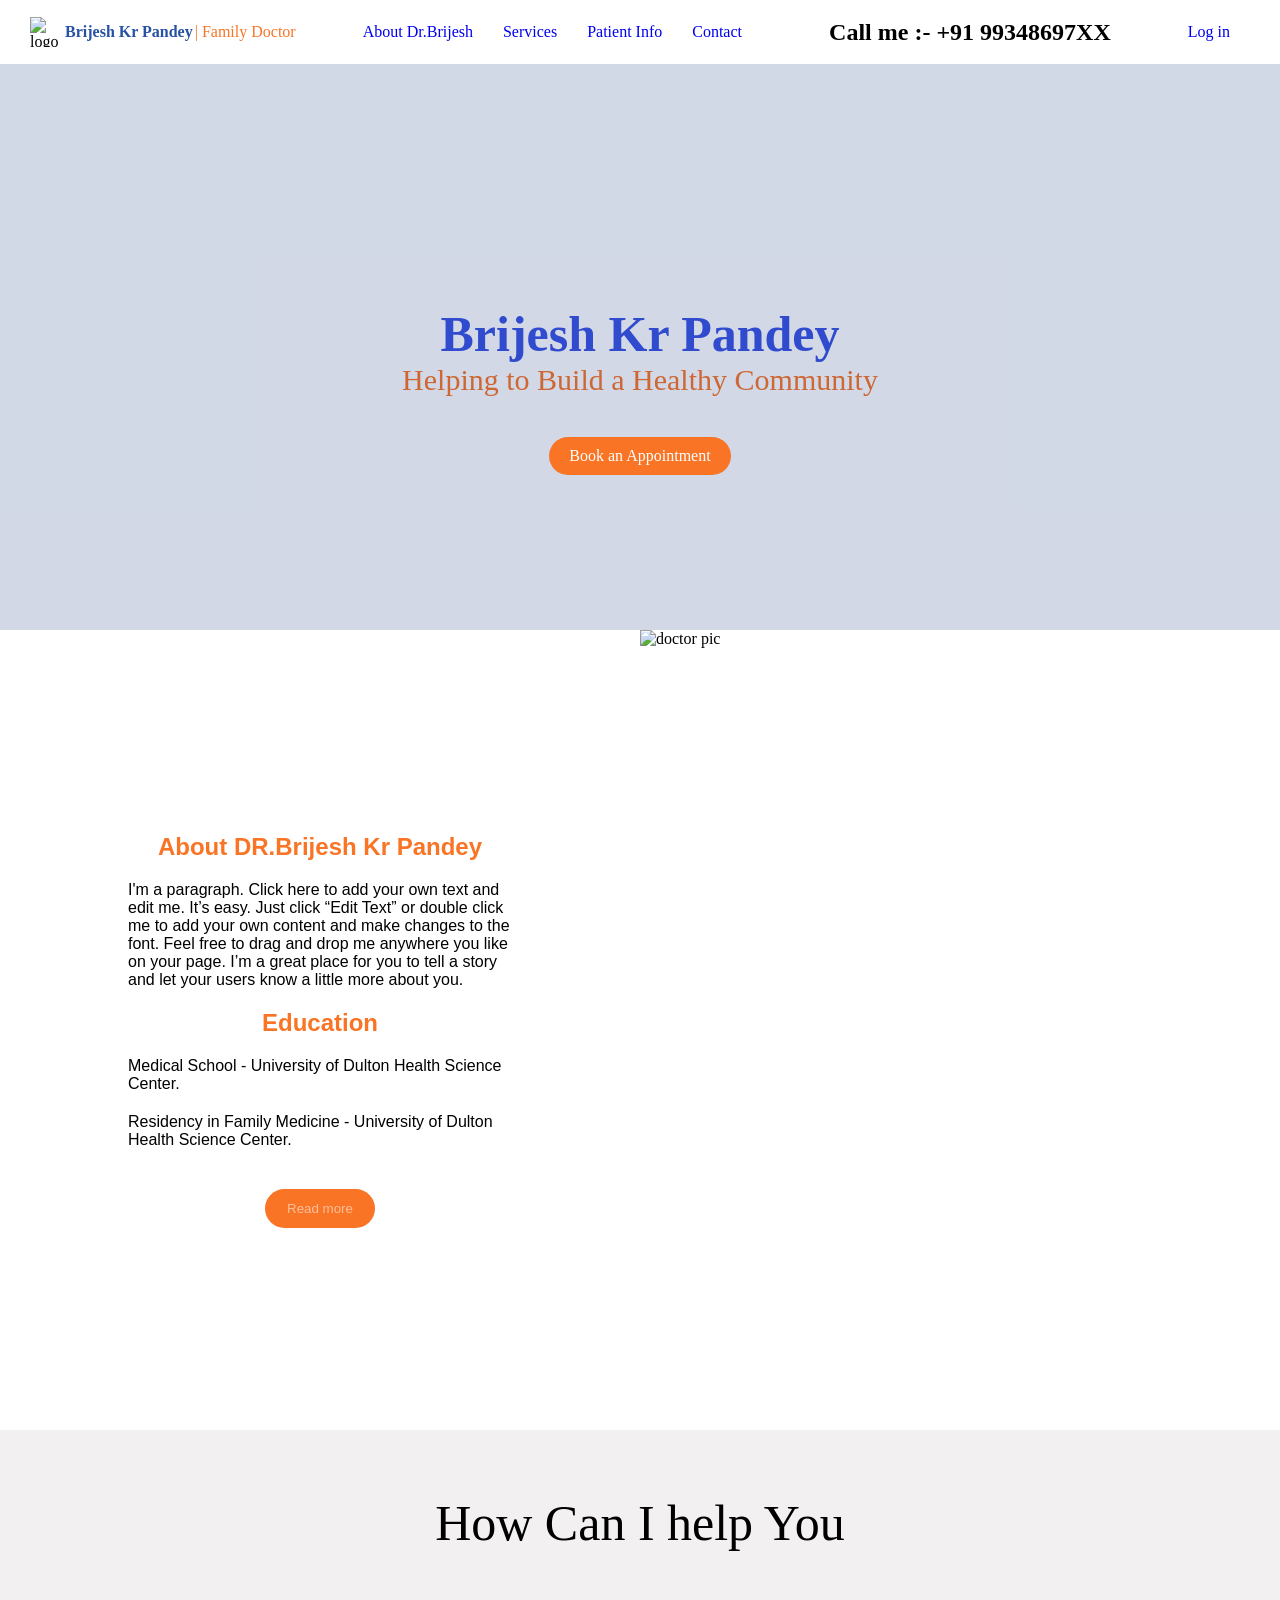
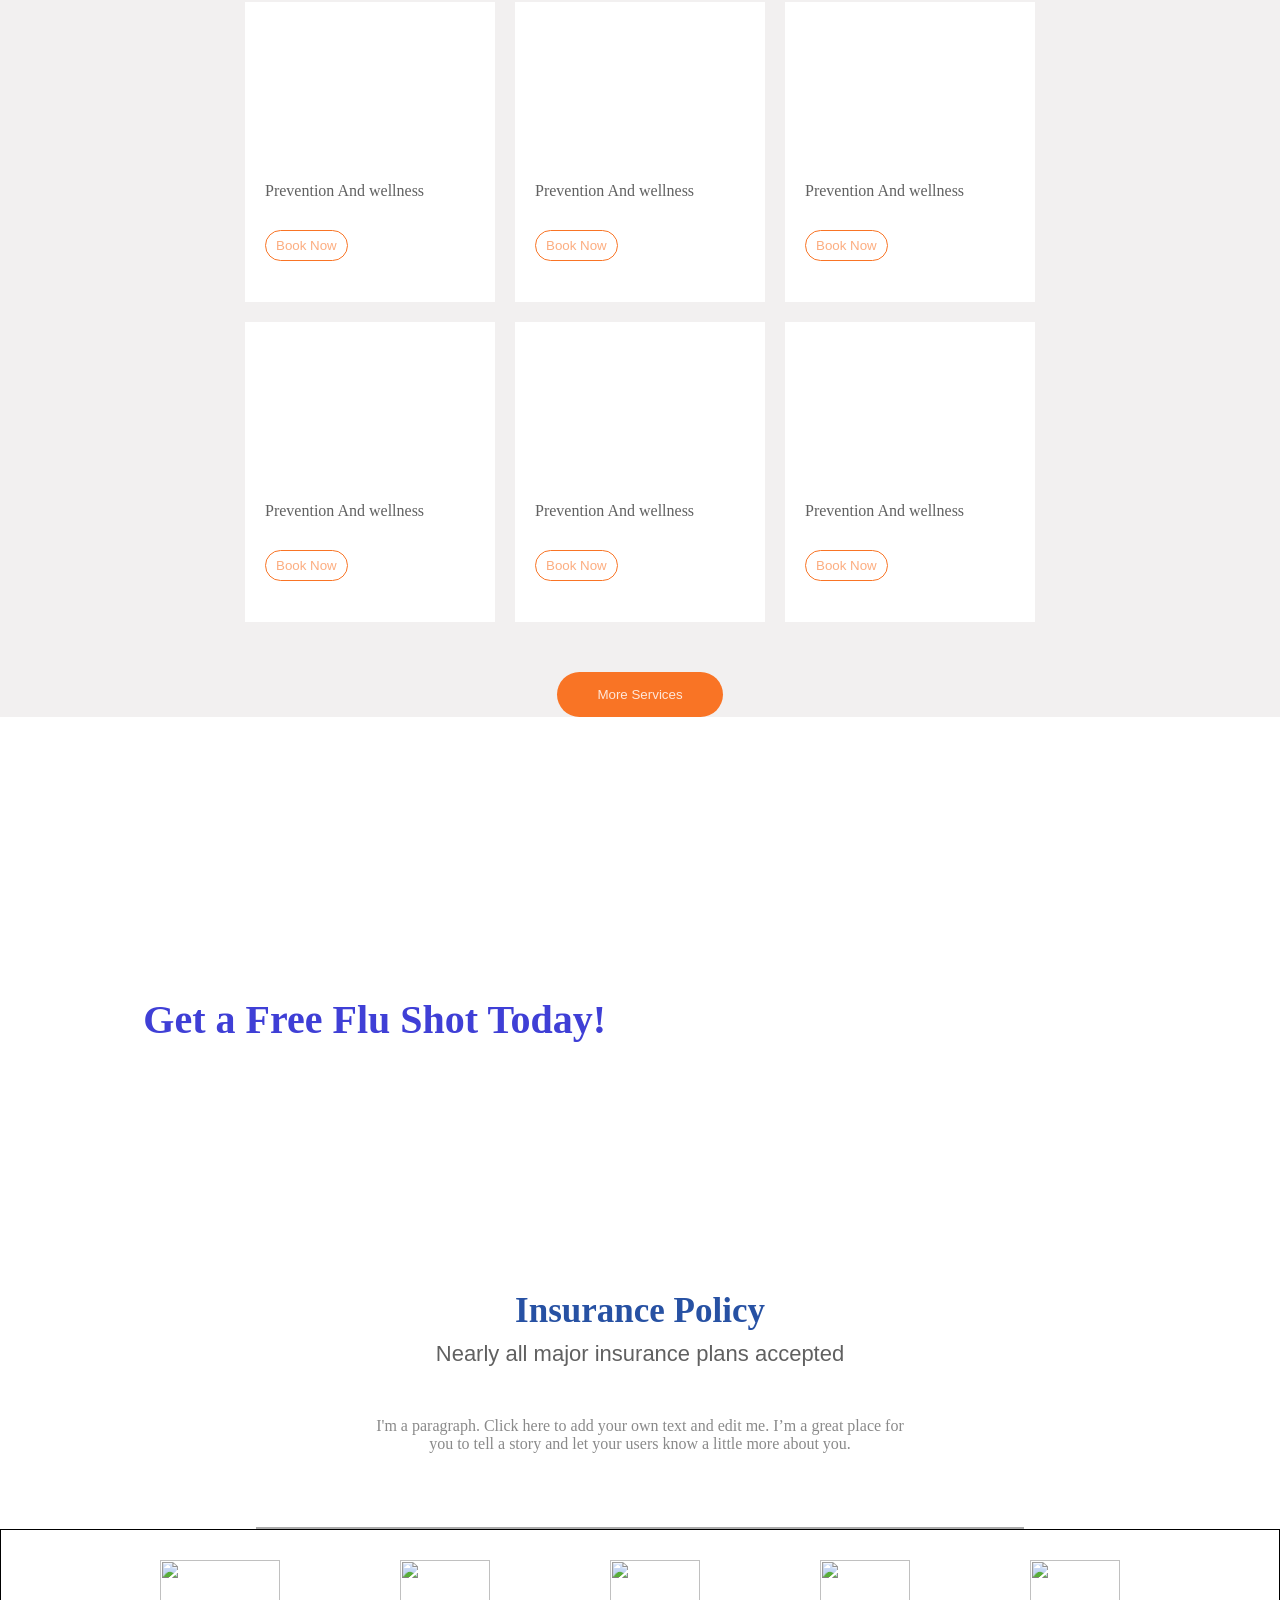
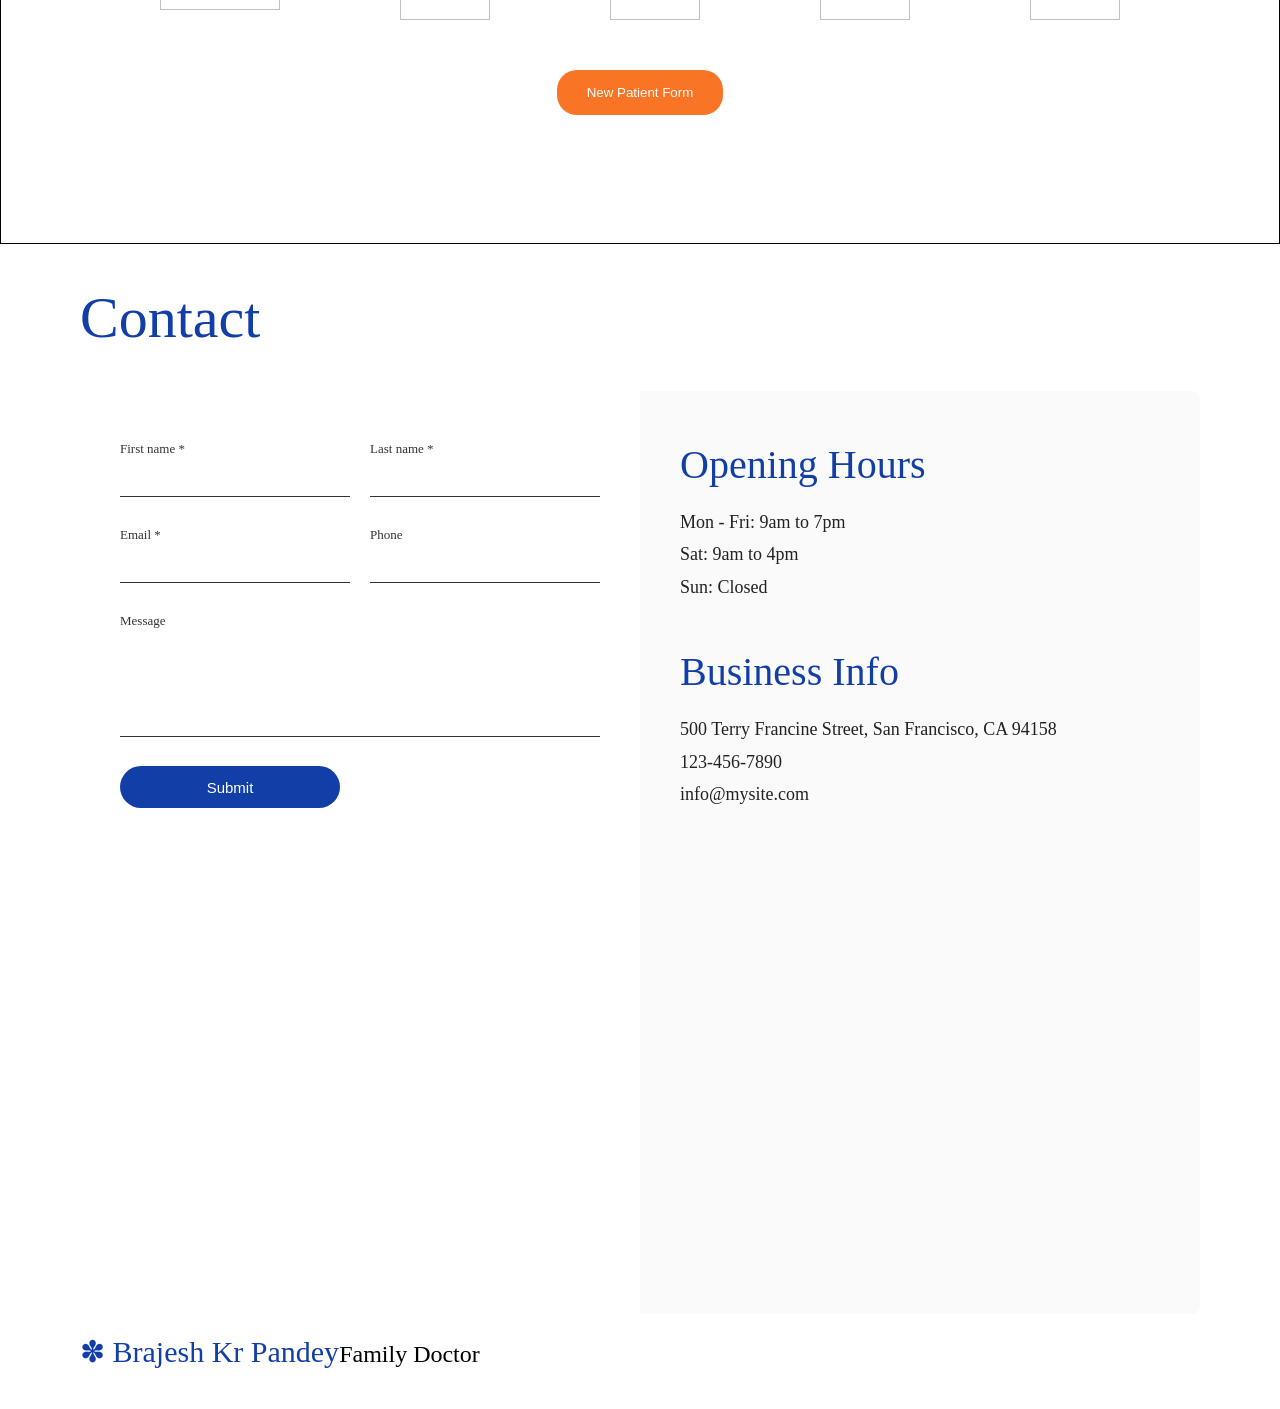
==== commit 3b5d8a08: "make it responsive add media query" ====
--- a/index.html
+++ b/index.html
@@ -1,222 +1,258 @@
 <!DOCTYPE html>
 <html lang="en">
 <head>
-  <meta charset="UTF-8">
-  <meta name="viewport" content="width=device-width, initial-scale=1.0">
-  <title>Dr. Brijesh Kr Pandey</title>
-  <link rel="stylesheet" href="landing.css">
-  <link rel="stylesheet" href="https://cdnjs.cloudflare.com/ajax/libs/font-awesome/6.5.0/css/all.min.css">
+    <meta charset="UTF-8">
+    <meta name="viewport" content="width=device-width, initial-scale=1.0">
+    <title>Dr. Brijesh kr pandey</title>
+    <link rel="stylesheet" href="landing.css">
 </head>
 <body>
-
-  <!-- Hamburger: must be BEFORE nav so CSS sibling selector works -->
-  <input type="checkbox" id="check">
-  <label for="check" id="bar"><i class="fa-solid fa-bars"></i></label>
-
-  <header class="navbar">
-    <nav>
-      <div class="logo">
-        <img src="https://storage.googleapis.com/accesswire/logos/subaccounts/57713.png?v=5" alt="logo">
-        <p class="name">Brijesh Kr Pandey</p>
-        <p class="family">| Family Doctor</p>
-      </div>
-      <ul>
-        <li><a href="#">About Dr. Brijesh</a></li>
-        <li><a href="#">Services</a></li>
-        <li><a href="#">Patient Info</a></li>
-        <li><a href="#">Contact</a></li>
-      </ul>
-      <div class="call">
-        <i class="fa-solid fa-phone-volume"></i>
-        <h2>Call me :- +91 99348697XX</h2>
-      </div>
-      <div class="login">
-        <i class="fa-solid fa-circle-user" style="color: #4317df;"></i>
-        <p><a href="#">Log in</a></p>
-      </div>
-    </nav>
-  </header>
-
-  <main>
-
-    <!-- HERO -->
-    <section class="page1">
-      <div class="page1child0"></div>
-      <div class="bio">
-        <h1 class="page1child1">Brijesh Kr Pandey</h1>
-        <p class="page1child2">Helping to Build a Healthy Community</p>
-        <a href="#" class="Appoitmentbutton">Book an Appointment</a>
-      </div>
-    </section>
-
-    <!-- ABOUT -->
-    <div class="section">
-      <section class="page2">
-        <h1>About DR. Brijesh Kr Pandey</h1>
-        <p>I'm a paragraph. Click here to add your own text and edit me. It's easy. Just click "Edit Text" or double click me to add your own content and make changes to the font. Feel free to drag and drop me anywhere you like on your page.</p>
-        <h1>Education</h1>
-        <p>Medical School - University of Dulton Health Science Center.</p>
-        <p>Residency in Family Medicine - University of Dulton Health Science Center.</p>
-        <button class="readmore"><a href="#">Read more</a></button>
-      </section>
-      <section class="page3">
-        <img src="https://static.wixstatic.com/media/2e2a49_14909b1645e64ac794ab5bbf11400604~mv2_d_2927_2671_s_4_2.jpg/v1/fill/w_1470,h_1670,al_c,q_90,usm_0.66_1.00_0.01,enc_avif,quality_auto/2e2a49_14909b1645e64ac794ab5bbf11400604~mv2_d_2927_2671_s_4_2.jpg" alt="doctor pic" class="doctorpic">
-      </section>
+    <label for="check" id="bar"> <i class="fa-solid fa-bars"></i></label>
+    <input type="checkbox" id="check">
+    <header class="navbar">
+        <nav>
+            <div class="logo">
+            <img src="https://storage.googleapis.com/accesswire/logos/subaccounts/57713.png?v=5" alt="logo">
+            <p class="name">Brijesh Kr Pandey </p>
+            <P class="family">| Family Doctor</P>
+            </div>
+            <div>
+                <ul>
+                    <li><a href="#">About Dr.Brijesh</a></li>
+                    <li><a href="#">Services</a></li>
+                    <li><a href="#">Patient Info</a></li>
+                    <li><a href="#">Contact</a></li>
+                </ul>
+            </div>
+            <div class="call">
+                <i class="fa-solid fa-phone-volume"></i>
+                <h2>Call me :- +91 99348697XX</h2>
+            </div>
+            <div class="login">
+            <i class="fa-solid fa-circle-user" style="color: #4317df;"></i>
+            <p>
+                <a href="#">Log in</a>
+            </p>
+        </div>
+        </nav>
+    </header>
+
+    <main>
+      <section class="page1">
+        <div class="page1child0"></div>
+  <div class="bio">
+    <h1 class="page1child1">Brijesh Kr Pandey</h1>
+    <p class="page1child2">Helping to Build a Healthy Community</p>
+    <a href="#" class="Appoitmentbutton">Book an Appointment</a>
+  </div>
+</section>
+        <div class="section">
+        <section class="page2">
+            <h1>About DR.Brijesh Kr Pandey</h1>
+<p>I'm a paragraph. Click here to add your own text and edit me. It’s easy. Just click “Edit Text” or double click me to add your own content and make changes to the font. Feel free to drag and drop me anywhere you like on your page. I’m a great place for you to tell a story and let your users know a little more about you.</p>
+
+<h1>Education</h1>
+<p>Medical School - University of Dulton Health Science Center.</p>
+Residency in Family Medicine - University of Dulton Health Science Center.</p>
+<button class="readmore">
+<a href="#">Read more</a>
+</button>
+        </section>
+        <section class="page3">
+            <img src="https://static.wixstatic.com/media/2e2a49_14909b1645e64ac794ab5bbf11400604~mv2_d_2927_2671_s_4_2.jpg/v1/fill/w_1470,h_1670,al_c,q_90,usm_0.66_1.00_0.01,enc_avif,quality_auto/2e2a49_14909b1645e64ac794ab5bbf11400604~mv2_d_2927_2671_s_4_2.jpg" alt="doctor pic" class="doctorpic">
+        </section>
+        </div>
+        <section class="page4">
+            <p>How Can I help You</p>
+            <div id="service">
+                <div class="services">
+                    <div class="img1">
+                    </div>
+                    <div class="book">
+                         <a href="#" class="book1">Prevention And wellness</a>
+                        <button class="booknow">
+                            <a href="#">Book Now</a>
+                        </button>
+                    </div>
+                </div>
+                <div class="services">
+                    <div class="img2">
+                    </div>
+                    <div class="book">
+                         <a href="#" class="book1">Prevention And wellness</a>
+                        <button class="booknow">
+                            <a href="#">Book Now</a>
+                        </button>
+                    </div>
+                </div>
+                 <div class="services">
+                    <div class="img3">
+                    </div>
+                    <div class="book">
+                         <a href="#" class="book1">Prevention And wellness</a>
+                        <button class="booknow">
+                            <a href="#">Book Now</a>
+                        </button>
+                    </div>
+                </div>
+                 <div class="services">
+                    <div class="img4">
+                    </div>
+                    <div class="book">
+                         <a href="#" class="book1">Prevention And wellness</a>
+                        <button class="booknow">
+                            <a href="#">Book Now</a>
+                        </button>
+                    </div>
+                </div>
+                <div class="services">
+                    <div class="img5">
+                    </div>
+                    <div class="book">
+                         <a href="#" class="book1">Prevention And wellness</a>
+                        <button class="booknow">
+                            <a href="#">Book Now</a>
+                        </button>
+                    </div>
+
+                </div>
+                 <div class="services">
+                    <div class="img6">
+                    </div>
+                    <div class="book">
+                         <a href="#" class="book1">Prevention And wellness</a>
+                        <button class="booknow">
+                            <a href="#">Book Now</a>
+                        </button>
+                    </div>
+                </div>
+            </div>
+            <button class="moreservice">
+                <a href="#">More Services</a>
+            </button>
+        </section>
+        <section id="page5">
+            <div class="container1">
+                <h1 class="flushottext">Get a Free Flu Shot Today!</h1>
+                <!-- <button>
+                    <a href="#"
+                </button> -->
+            </div>
+        </section>
+        <section class="page6">
+            <div class="page6container">
+            <h1 class="page6child1">Insurance Policy</h1>
+            <p class="page6child2">Nearly all major insurance plans accepted </p>
+            <P class="page6child3">I'm a paragraph. Click here to add your own text and edit me. I’m a great place for you to tell a story and let your users know a little more about you. </P>
+            </div>
+        </section>
+        <section class="page7">
+            <div class="page7child1"></div>
+            </section>
+            <section class="page8">
+                <div id="brandname">
+                    <div class="sponserImg">
+        
+                        <img src="https://static.wixstatic.com/media/7d7c19_099671393b7a42b88564e2aee83394a1~mv2.png/v1/fill/w_185,h_45,al_c,lg_1,q_85,enc_avif,quality_auto/7d7c19_099671393b7a42b88564e2aee83394a1~mv2.png" class="brandimage1" alt="">
+
+                        <img src="https://static.wixstatic.com/media/7d7c19_9e15a7cdeff64e2aa5cc1af2a89c4039~mv2.png/v1/fill/w_90,h_108,al_c,lg_1,q_85,enc_avif,quality_auto/7d7c19_9e15a7cdeff64e2aa5cc1af2a89c4039~mv2.png" class="brandimage">
+
+                        <img src="https://static.wixstatic.com/media/7d7c19_65a7726473214f779625532d8648ad49~mv2.png/v1/fill/w_137,h_111,al_c,lg_1,q_85,enc_avif,quality_auto/7d7c19_65a7726473214f779625532d8648ad49~mv2.png"  class="brandimage" alt="">
+
+                        <img src="https://static.wixstatic.com/media/7d7c19_a3cd500e388d443b8ba862ec3998088e~mv2.png/v1/fill/w_113,h_101,al_c,lg_1,q_85,enc_avif,quality_auto/7d7c19_a3cd500e388d443b8ba862ec3998088e~mv2.png"  class="brandimage"alt="">
+                
+                        <img src="https://static.wixstatic.com/media/7d7c19_513b7454c06d4c1998e902baa3cb9968~mv2.png/v1/fill/w_98,h_102,al_c,lg_1,q_85,enc_avif,quality_auto/7d7c19_513b7454c06d4c1998e902baa3cb9968~mv2.png" class="brandimage">
+                    </div>
+                </div>
+
+                <div class="anchor">
+                    <button class="patient">
+                        <a href="#">New Patient Form</a>
+                    </button>
+                </div>
+            </section>
+            <!DOCTYPE html>
+<html lang="en">
+<head>
+<meta charset="UTF-8">
+<meta name="viewport" content="width=device-width, initial-scale=1.0">
+<title>Contact</title>
+<link rel="stylesheet" href="page9.css">
+</head>
+<body>
+
+<section class="page9-section">
+
+    <h1 class="page9-title">Contact</h1>
+
+    <div class="page9-container">
+
+        <!-- Left Side -->
+        <div class="page9-left">
+
+            <form class="page9-form">
+
+                <div class="page9-row">
+                    <div class="page9-group">
+                        <label>First name *</label>
+                        <input type="text" name="name">
+                    </div>
+
+                    <div class="page9-group">
+                        <label>Last name *</label>
+                        <input type="text" name="last name">
+                    </div>
+                </div>
+
+                <div class="page9-row">
+                    <div class="page9-group">
+                        <label>Email *</label>
+                        <input type="email" name="email">
+                    </div>
+
+                    <div class="page9-group">
+                        <label>Phone</label>
+                        <input type="text" name="phone">
+                    </div>
+                </div>
+
+                <div class="page9-group page9-message">
+                    <label>Message</label>
+                    <textarea></textarea>
+                </div>
+
+                <button type="submit" class="page9-btn">Submit</button>
+
+            </form>
+
+        </div>
+
+        <div class="page9-right">
+
+            <h2>Opening Hours</h2>
+
+            <p>Mon - Fri: 9am to 7pm</p>
+            <p>Sat: 9am to 4pm</p>
+            <p>Sun: Closed</p>
+
+            <h2 class="page9-space">Business Info</h2>
+
+            <p>500 Terry Francine Street, San Francisco, CA 94158</p>
+            <p>123-456-7890</p>
+            <p>info@mysite.com</p>
+            <iframe src="https://www.google.com/maps/embed?pb=!1m18!1m12!1m3!1d100939.99641076666!2d-122.52000119947766!3d37.757807037607826!2m3!1f0!2f0!3f0!3m2!1i1024!2i768!4f13.1!3m3!1m2!1s0x80859a6d00690021%3A0x4a501367f076adff!2sSan%20Francisco%2C%20CA%2C%20USA!5e0!3m2!1sen!2sin!4v1777205279297!5m2!1sen!2sin" width="600" height="450" style="border:0;" allowfullscreen="" loading="lazy" referrerpolicy="no-referrer-when-downgrade"></iframe>
+        </div>
+
     </div>
 
-    <!-- SERVICES -->
-    <section class="page4">
-      <p>How Can I Help You</p>
-      <div id="service">
-        <div class="services">
-          <div class="img1"></div>
-          <div class="book">
-            <a href="#" class="book1">Prevention And Wellness</a>
-            <button class="booknow"><a href="#">Book Now</a></button>
-          </div>
-        </div>
-        <div class="services">
-          <div class="img2"></div>
-          <div class="book">
-            <a href="#" class="book1">Prevention And Wellness</a>
-            <button class="booknow"><a href="#">Book Now</a></button>
-          </div>
-        </div>
-        <div class="services">
-          <div class="img3"></div>
-          <div class="book">
-            <a href="#" class="book1">Prevention And Wellness</a>
-            <button class="booknow"><a href="#">Book Now</a></button>
-          </div>
-        </div>
-        <div class="services">
-          <div class="img4"></div>
-          <div class="book">
-            <a href="#" class="book1">Prevention And Wellness</a>
-            <button class="booknow"><a href="#">Book Now</a></button>
-          </div>
-        </div>
-        <div class="services">
-          <div class="img5"></div>
-          <div class="book">
-            <a href="#" class="book1">Prevention And Wellness</a>
-            <button class="booknow"><a href="#">Book Now</a></button>
-          </div>
-        </div>
-        <div class="services">
-          <div class="img6"></div>
-          <div class="book">
-            <a href="#" class="book1">Prevention And Wellness</a>
-            <button class="booknow"><a href="#">Book Now</a></button>
-          </div>
-        </div>
-      </div>
-      <button class="moreservice"><a href="#">More Services</a></button>
-    </section>
-
-    <!-- FLU SHOT BANNER -->
-    <section id="page5">
-      <div class="container1">
-        <h1 class="flushottext">Get a Free Flu Shot Today!</h1>
-      </div>
-    </section>
-
-    <!-- INSURANCE -->
-    <section class="page6">
-      <div class="page6container">
-        <h1 class="page6child1">Insurance Policy</h1>
-        <p class="page6child2">Nearly all major insurance plans accepted</p>
-        <p class="page6child3">I'm a paragraph. Click here to add your own text and edit me. I'm a great place for you to tell a story and let your users know a little more about you.</p>
-      </div>
-    </section>
-
-    <!-- DIVIDER -->
-    <section class="page7">
-      <div class="page7child1"></div>
-    </section>
-
-    <!-- SPONSORS -->
-    <section class="page8">
-      <div id="brandname">
-        <div class="sponserImg">
-          <img src="https://static.wixstatic.com/media/7d7c19_099671393b7a42b88564e2aee83394a1~mv2.png/v1/fill/w_185,h_45,al_c,lg_1,q_85,enc_avif,quality_auto/7d7c19_099671393b7a42b88564e2aee83394a1~mv2.png" class="brandimage1" alt="brand">
-          <img src="https://static.wixstatic.com/media/7d7c19_9e15a7cdeff64e2aa5cc1af2a89c4039~mv2.png/v1/fill/w_90,h_108,al_c,lg_1,q_85,enc_avif,quality_auto/7d7c19_9e15a7cdeff64e2aa5cc1af2a89c4039~mv2.png" class="brandimage" alt="brand">
-          <img src="https://static.wixstatic.com/media/7d7c19_65a7726473214f779625532d8648ad49~mv2.png/v1/fill/w_137,h_111,al_c,lg_1,q_85,enc_avif,quality_auto/7d7c19_65a7726473214f779625532d8648ad49~mv2.png" class="brandimage" alt="brand">
-          <img src="https://static.wixstatic.com/media/7d7c19_a3cd500e388d443b8ba862ec3998088e~mv2.png/v1/fill/w_113,h_101,al_c,lg_1,q_85,enc_avif,quality_auto/7d7c19_a3cd500e388d443b8ba862ec3998088e~mv2.png" class="brandimage" alt="brand">
-          <img src="https://static.wixstatic.com/media/7d7c19_513b7454c06d4c1998e902baa3cb9968~mv2.png/v1/fill/w_98,h_102,al_c,lg_1,q_85,enc_avif,quality_auto/7d7c19_513b7454c06d4c1998e902baa3cb9968~mv2.png" class="brandimage" alt="brand">
-        </div>
-      </div>
-      <div class="anchor">
-        <button class="patient"><a href="#">New Patient Form</a></button>
-      </div>
-    </section>
-
-    <!-- CONTACT -->
-    <section class="page9-section">
-      <h1 class="page9-title">Contact</h1>
-      <div class="page9-container">
-
-        <!-- Left: Form -->
-        <div class="page9-left">
-          <form class="page9-form">
-            <div class="page9-row">
-              <div class="page9-group">
-                <label>First name *</label>
-                <input type="text" name="firstname">
-              </div>
-              <div class="page9-group">
-                <label>Last name *</label>
-                <input type="text" name="lastname">
-              </div>
-            </div>
-            <div class="page9-row">
-              <div class="page9-group">
-                <label>Email *</label>
-                <input type="email" name="email">
-              </div>
-              <div class="page9-group">
-                <label>Phone</label>
-                <input type="text" name="phone">
-              </div>
-            </div>
-            <div class="page9-group page9-message">
-              <label>Message</label>
-              <textarea></textarea>
-            </div>
-            <button type="submit" class="page9-btn">Submit</button>
-          </form>
-        </div>
-
-        <!-- Right: Info + Map -->
-        <div class="page9-right">
-          <h2>Opening Hours</h2>
-          <p>Mon - Fri: 9am to 7pm</p>
-          <p>Sat: 9am to 4pm</p>
-          <p>Sun: Closed</p>
-          <h2 class="page9-space">Business Info</h2>
-          <p>500 Terry Francine Street, San Francisco, CA 94158</p>
-          <p>123-456-7890</p>
-          <p>info@mysite.com</p>
-          <div class="page9-map-wrapper">
-            <iframe
-              src="https://www.google.com/maps/embed?pb=!1m18!1m12!1m3!1d100939.99641076666!2d-122.52000119947766!3d37.757807037607826!2m3!1f0!2f0!3f0!3m2!1i1024!2i768!4f13.1!3m3!1m2!1s0x80859a6d00690021%3A0x4a501367f076adff!2sSan%20Francisco%2C%20CA%2C%20USA!5e0!3m2!1sen!2sin!4v1777205279297!5m2!1sen!2sin"
-              class="page9-map"
-              style="border:0;"
-              allowfullscreen=""
-              loading="lazy"
-              referrerpolicy="no-referrer-when-downgrade">
-            </iframe>
-          </div>
-        </div>
-
-      </div>
-
-      <div class="page9-footer">
-        ✽ Brajesh Kr Pandey <span>Family Doctor</span>
-      </div>
-    </section>
-
-  </main>
-
+    <div class="page9-footer">
+        ✽ Brajesh Kr Pandey<span>Family Doctor</span>
+    </div>
+
+</section>
+
+</body>
+</html>
+    </main>
 </body>
 </html>
--- a/landing.css
+++ b/landing.css
@@ -1,136 +1,104 @@
-* {
+*{
   padding: 0;
   margin: 0;
   box-sizing: border-box;
 }
 
-
-#check {
-  display: none;
-}
-
-#bar {
-  display: none; /* hidden on desktop */
-  position: fixed;
-  top: 12px;
-  right: 20px;
-  font-size: 26px;
-  z-index: 200;
-  cursor: pointer;
-  color: #2751A3;
-}
-
-.navbar nav {
-  height: 4em;
+.navbar nav{
+  height:4em;
   width: 100%;
+  /* border: 1px solid black; */
   display: flex;
   justify-content: space-between;
   align-items: center;
   background-color: white;
-  position: fixed;
-  top: 0;
-  left: 0;
+  position:fixed;
   z-index: 99;
-  box-shadow: 0 2px 8px rgba(0,0,0,0.08);
-}
-
-.navbar nav img {
+}
+.navbar nav img{
   width: 60px;
-  height: 30px;
+  height:30px;
   padding-left: 30px;
 }
-
-.name {
+.name{
   color: #2751A3;
   margin-left: 5px;
-  font-weight: 900;
-}
-
-.family {
+  font-weight:900;
+}
+
+.family{
   color: #f97425;
+  /* font-size: 20px; */
   margin-left: 2px;
 }
-
-.logo {
+.logo{
   display: flex;
   justify-content: center;
   align-items: center;
 }
-
-.navbar nav ul {
+.navbar nav ul{
   display: flex;
   list-style: none;
   gap: 30px;
 }
-
-.navbar nav ul a {
-  text-decoration: none;
-  color: #333;
-}
-
-.navbar nav ul a:hover {
-  color: #f97425;
-}
-
-.call {
+.navbar nav ul a{
+  text-decoration:none;
+}
+.navbar nav ul a:hover{
+  color: #f97425 ;
+}
+.call{
   display: flex;
   align-items: center;
   gap: 20px;
 }
-
-.login {
+.login{
   display: flex;
   align-items: center;
   padding-right: 50px;
   gap: 10px;
 }
-
-.login a {
+.login a{
   text-decoration: none;
 }
-
 .navbar nav button {
+  /* background-color: #f97425; */
+  /* border-radius: 10px; */
   text-decoration: none;
 }
-
-.navbar nav button a {
+.navbar nav button a{
   text-decoration: none;
 }
 
-
-.page1 {
+.page1{
+  /* border: 1px solid black; */
   width: 100%;
   height: 70vh;
   background-image: url(https://static.wixstatic.com/media/c837a6_4d6768bd8d584c358e45d8528340347b~mv2.jpg/v1/fill/w_2940,h_1652,fp_0.63_0.48,q_90,usm_0.66_1.00_0.01,enc_auto/weavy-Magnific-Precision-Upscale-V2-2026-02-01-at-14_52_24-Recovered.jpg);
-  background-repeat: no-repeat;
+  background-repeat: no-repeat; 
   background-size: cover;
-  background-position: center;
   position: relative;
   display: flex;
   justify-content: center;
   align-items: center;
-  margin-top: 4em; /* offset fixed navbar */
-}
-
-.page1child0 {
+}
+.page1child0{
   width: 100%;
   height: 100%;
   background-color: #0b2f762f;
   position: absolute;
   z-index: 50;
 }
-
 .bio {
   text-align: center;
-  position: relative;
-  z-index: 60;
-  padding: 0 20px;
+  margin-top: 150px; 
 }
 
 .page1child1 {
   font-size: 50px;
   color: rgb(57, 82, 226);
 }
+
 
 .page1child2 {
   font-size: 30px;
@@ -141,623 +109,1329 @@
   position: relative;
   display: inline-block;
   margin-top: 40px;
-  padding: 12px 28px;
-  background-color: #f97425;
+  padding: 10px 20px;
+  background-color:#f97425;
   color: white;
   text-decoration: none;
   border-radius: 20px;
   cursor: pointer;
   z-index: 88;
-  transition: all 0.3s ease;
-}
-
-.Appoitmentbutton:hover {
+}
+.Appoitmentbutton:hover{
   background-color: #0e09979e;
-  transform: scale(1.1);
+  transition: 2s ease-in-out ;
+  transform:scale(1.1);
   box-shadow: 5px 5px 50px 0.2px #f97425;
 }
-
-
-.section {
-  display: flex;
-}
-
-.page2 {
+.page2{
+  /* border: 1px solid black; */
   width: 50%;
-  min-height: 600px;
-  display: flex;
-  justify-content: center;
-  align-items: flex-start;
-  flex-direction: column;
+  height: 800px;
+    display: flex;
+    justify-content: center;
+    align-items: center;
+    flex-direction: column;
   gap: 20px;
-  padding: 60px 8%;
+  padding-left: 10%;
+  padding-right: 10%;
   background-color: white;
-  font-family: Georgia, serif;
-}
-
-.page2 h1 {
-  color: #f97425;
-}
-
-.readmore {
+  font-family: Arial, Helvetica, sans-serif;
+}
+.readmore{
   border-radius: 50px;
   background-color: #f97425;
-  padding: 10px 20px;
-  border: none;
-  cursor: pointer;
-}
-
-.readmore a {
+  /* font-size: 100%; */
+  padding-top: 10px;
+  padding-bottom: 10px;
+  padding-right: 20px;
+  padding-left: 20px;
+  border-color: transparent;
+}
+.readmore a{
   text-decoration: none;
-  color: rgba(255, 255, 255, 0.85);
-}
-
-.page3 {
+  color:rgba(255, 255, 255, 0.547);
+}
+.page2 h1{
+  color: #f97425;
+}
+.section{
+  display: flex;
+}
+
+.page3{
   width: 50%;
-  min-height: 600px;
-  overflow: hidden;
-}
-
-.doctorpic {
+  height: 800px;
+  /* border: 1px solid black; */
+  background-repeat: no-repeat;
+  background-position:center;
+  background-size: 100%;
+  display: flex;
+  flex-direction: column;
+}
+
+.page4 p{
+  padding-top: 5%;
+  font-size: 50px;
+}
+
+.page4 {
   width: 100%;
   height: 100%;
-  object-fit: cover;
-  display: block;
-}
-
-
-.page4 {
-  width: 100%;
-  padding: 0 20px 60px;
   display: flex;
   justify-content: center;
   flex-direction: column;
   align-items: center;
-  background-color: rgb(242, 240, 240);
-}
-
-.page4 > p {
-  padding-top: 5%;
-  font-size: 50px;
-  text-align: center;
-}
-
-#service {
+  position: relative;
+  background-color: rgb(242, 240, 240); 
+  z-index: 1;
+}
+
+.page4::after {
+  content: "";
+  top: 0;
+  left: 0;
+  width: 100%;
+  height: 100%;
+  background-color: rgba(218, 215, 215, 0.191);
+  z-index: 2;
+  pointer-events: none;
+}
+
+#service{
+  /* border: 2px solid black; */
   display: grid;
-  grid-template-columns: repeat(3, 250px);
+  grid-template-columns:auto auto auto;
   justify-content: center;
-  align-items: start;
+  align-items: center;
   gap: 20px;
   padding-top: 50px;
+  /* position:inherit; */
+}
+.services{
+  /* border: 1px solid black; */
+  width: 250px;
+  height: 300px;
+  background-color:rgb(255, 255, 255);
+}
+.img1{
+  background-image: url(https://static.wixstatic.com/media/84770f_b40688baacb94ae69a406f3e5f723454~mv2.jpg/v1/fill/w_477,h_320,fp_0.50_0.50,q_80,usm_0.66_1.00_0.01,enc_auto/84770f_b40688baacb94ae69a406f3e5f723454~mv2.jpg);
   width: 100%;
-}
-
-.services {
-  width: 250px;
-  background-color: rgb(255, 255, 255);
-  border-radius: 4px;
-  overflow: hidden;
-}
-
-.img1 { background-image: url(https://static.wixstatic.com/media/84770f_b40688baacb94ae69a406f3e5f723454~mv2.jpg/v1/fill/w_477,h_320,fp_0.50_0.50,q_80,usm_0.66_1.00_0.01,enc_auto/84770f_b40688baacb94ae69a406f3e5f723454~mv2.jpg); }
-.img2 { background-image: url(https://static.wixstatic.com/media/84770f_70a89b7a005f4418af69b0c1336e77d2~mv2.jpg/v1/fill/w_477,h_320,fp_0.50_0.50,q_80,usm_0.66_1.00_0.01,enc_auto/84770f_70a89b7a005f4418af69b0c1336e77d2~mv2.jpg); }
-.img3 { background-image: url(https://static.wixstatic.com/media/84770f_2305a8d2dc1a42c9b54b061ef029aeab~mv2.jpg/v1/fill/w_477,h_320,fp_0.50_0.50,q_80,usm_0.66_1.00_0.01,enc_auto/84770f_2305a8d2dc1a42c9b54b061ef029aeab~mv2.jpg); }
-.img4 { background-image: url(https://static.wixstatic.com/media/84770f_2a3e6d6a95704018aa6a1d4e21622522~mv2.jpg/v1/fill/w_477,h_320,fp_0.50_0.50,q_80,usm_0.66_1.00_0.01,enc_auto/84770f_2a3e6d6a95704018aa6a1d4e21622522~mv2.jpg); }
-.img5 { background-image: url(https://static.wixstatic.com/media/84770f_0508f3ea54a34d95918fbdb8d83ff95a~mv2.jpg/v1/fill/w_477,h_320,fp_0.50_0.50,q_80,usm_0.66_1.00_0.01,enc_auto/84770f_0508f3ea54a34d95918fbdb8d83ff95a~mv2.jpg); }
-.img6 { background-image: url(https://static.wixstatic.com/media/84770f_7ae720c595844d948c52e66456ca014a~mv2.jpg/v1/fill/w_477,h_320,fp_0.50_0.50,q_80,usm_0.66_1.00_0.01,enc_auto/84770f_7ae720c595844d948c52e66456ca014a~mv2.jpg); }
-
-.img1, .img2, .img3, .img4, .img5, .img6 {
-  width: 100%;
-  height: 150px;
-  background-size: cover;
+  height:50%;
+  /* border: 1px solid black; */
+  background-size:90%;
   background-position: center;
   background-repeat: no-repeat;
   position: relative;
-  overflow: hidden;
-}
-
-.img1::after, .img2::after, .img3::after,
-.img4::after, .img5::after, .img6::after {
+  overflow:hidden;
+}
+.img2{
+  background-image: url(https://static.wixstatic.com/media/84770f_70a89b7a005f4418af69b0c1336e77d2~mv2.jpg/v1/fill/w_477,h_320,fp_0.50_0.50,q_80,usm_0.66_1.00_0.01,enc_auto/84770f_70a89b7a005f4418af69b0c1336e77d2~mv2.jpg);
+  width: 100%;
+  height:50%;
+  /* border: 1px solid black; */
+  background-size:90%;
+  background-position: center;
+  background-repeat: no-repeat;
+  position: relative;
+  overflow:hidden;
+}
+.img3{
+  background-image: url(https://static.wixstatic.com/media/84770f_2305a8d2dc1a42c9b54b061ef029aeab~mv2.jpg/v1/fill/w_477,h_320,fp_0.50_0.50,q_80,usm_0.66_1.00_0.01,enc_auto/84770f_2305a8d2dc1a42c9b54b061ef029aeab~mv2.jpg);
+  width: 100%;
+  height:50%;
+  /* border: 1px solid black; */
+  background-size:90%;
+  background-position: center;
+  background-repeat: no-repeat;
+  position: relative;
+  overflow:hidden;
+}
+.img4{
+  background-image: url(https://static.wixstatic.com/media/84770f_2a3e6d6a95704018aa6a1d4e21622522~mv2.jpg/v1/fill/w_477,h_320,fp_0.50_0.50,q_80,usm_0.66_1.00_0.01,enc_auto/84770f_2a3e6d6a95704018aa6a1d4e21622522~mv2.jpg);
+  width: 100%;
+  height:50%;
+  /* border: 1px solid black; */
+  background-size:90%;
+  background-position: center;
+  background-repeat: no-repeat;
+  position: relative;
+  overflow:hidden;
+}
+.img5{
+  background-image: url(https://static.wixstatic.com/media/84770f_0508f3ea54a34d95918fbdb8d83ff95a~mv2.jpg/v1/fill/w_477,h_320,fp_0.50_0.50,q_80,usm_0.66_1.00_0.01,enc_auto/84770f_0508f3ea54a34d95918fbdb8d83ff95a~mv2.jpg);
+  width: 100%;
+  height:50%;
+  /* border: 1px solid black; */
+  background-size:90%;
+  background-position: center;
+  background-repeat: no-repeat;
+  position: relative;
+  overflow:hidden;
+}
+.img6{
+  background-image: url(https://static.wixstatic.com/media/84770f_7ae720c595844d948c52e66456ca014a~mv2.jpg/v1/fill/w_477,h_320,fp_0.50_0.50,q_80,usm_0.66_1.00_0.01,enc_auto/84770f_7ae720c595844d948c52e66456ca014a~mv2.jpg);
+  width: 100%;
+  height:50%;
+  /* border: 1px solid black; */
+  background-size:90%;
+  background-position: center;
+  background-repeat: no-repeat;
+  position: relative;
+  overflow:hidden;
+}
+.img1::after {
   content: "";
   position: absolute;
   inset: 0;
-  background-color: rgba(0, 0, 0, 0);
+  /* background-color: rgba(0, 0, 0, 0);  */
   transition: background-color 0.3s ease;
 }
 
-.img1:hover::after, .img2:hover::after, .img3:hover::after,
-.img4:hover::after, .img5:hover::after, .img6:hover::after {
+.img1:hover::after {
   background-color: rgba(99, 98, 98, 0.5);
 }
-
-.book {
-  padding: 12px 10px 15px;
-  display: flex;
-  flex-direction: column;
-  gap: 10px;
-}
-
-.book1 {
+.img2::after {
+  content: "";
+  inset: 0;
+  position: absolute;
+  background-color: rgba(0, 0, 0, 0); 
+  transition: background-color 0.3s ease;
+}
+
+.img2:hover::after {
+  background-color: rgba(99, 98, 98, 0.5);
+}
+.img3::after {
+  content: "";
+  inset: 0;
+  position: absolute;
+  background-color: rgba(0, 0, 0, 0); 
+  transition: background-color 0.3s ease;
+}
+
+.img3:hover::after {
+  background-color: rgba(99, 98, 98, 0.5); 
+} 
+.img4::after {
+  content: "";
+  position: absolute;
+  inset: 0;
+  background-color: rgba(0, 0, 0, 0); 
+  transition: background-color 0.3s ease;
+}
+
+.img4:hover::after {
+  background-color: rgba(99, 98, 98, 0.5);
+}
+.img5::after {
+  content: "";
+  position: absolute;
+  inset: 0;
+  background-color: rgba(0, 0, 0, 0); 
+  transition: background-color 0.3s ease;
+}
+
+.img5:hover::after {
+  background-color: rgba(99, 98, 98, 0.5);
+}
+.img6::after {
+  content: "";
+  position: absolute;
+  inset: 0;
+  background-color: rgba(0, 0, 0, 0); 
+  transition: background-color 0.3s ease;
+}
+
+.img6:hover::after {
+  background-color: rgba(99, 98, 98, 0.5); 
+}
+.services  p{
+  font-size: 20px;
+  padding-left: 10%;
+} 
+.services  p a{
   text-decoration: none;
+  color:rgb(89, 88, 88);
+}
+.booknow{
+  border: 1.5px solid;
+  margin-top: 30px; 
+  color: #f97325;
+  border-color: #f97425;
+  background-color:white;
+  border-radius: 20px;
+  margin-left: 20px;
+  padding-bottom: 7px;
+  padding-top: 7px;
+  padding-left:10px ;
+  padding-right:10px ;
+}
+.booknow a{
+  color:#f95b0080;
+  text-decoration: none;
+}
+.book{
+  margin-top: 30px;
+}
+.book1{
+  text-decoration: none ;
   color: rgba(0, 0, 0, 0.622);
-  font-size: 15px;
-  padding-left: 10px;
-}
-
-.booknow {
-  border: 1.5px solid #f97425;
-  color: #f97425;
-  background-color: white;
-  border-radius: 20px;
-  padding: 6px 14px;
-  cursor: pointer;
-  width: fit-content;
-  margin-left: 10px;
-}
-
-.booknow a {
-  color: #f97425;
-  text-decoration: none;
-  font-size: 13px;
-}
-
-.booknow:hover {
-  background-color: #f97425;
-}
-.booknow:hover a {
-  color: white;
-}
-
-.moreservice {
-  margin-top: 50px;
+  margin-left: 20px;
+}
+.booknow:hover{
+  text-decoration:underline;
+}
+
+.moreservice{
+  margin-top:50px;
   background-color: #f97425;
   border-radius: 50px;
-  border: none;
-  padding: 15px 40px;
-  cursor: pointer;
+  border: #f97325;
+  padding-left: 40px;
+  padding-bottom: 15px;
+  padding-right: 40px;
+  padding-top:15px;
   transition: all 0.3s ease-in;
 }
-
-.moreservice:hover {
+.moreservice:hover{
   background-color: rgb(172, 87, 7);
 }
-
-.moreservice a {
+.moreservice a{
   text-decoration: none;
-  color: rgba(255, 255, 255, 0.9);
-  font-size: 15px;
-}
-
-
-#page5 {
+  padding-bottom: 3px;
+  padding-top: 3px;
+  color: rgba(255, 255, 255, 0.829);
+}
+
+#page5{
+  width:100%;
+  height: 50vh;
+  /* border: 1px solid black; */
+  display: flex;
+  justify-content:space-around;
+}
+.container1{
+  /* border: 1px solid black; */
+  width: 97%;
+  height: 53vh;
+  margin-top: 5%;
+  background-image: url(https://static.wixstatic.com/media/c837a6_24259afb309543a9806336e3008e8bbc~mv2.jpg/v1/fill/w_2940,h_1376,fp_0.42_0.57,q_90,usm_0.66_1.00_0.01,enc_auto/weavy-Gemini-3-2026-02-02-at-12_07_40.jpg);
+  background-position:center;
+  background-size: cover;
+  display: flex;
+  justify-content:flex-start;
+  align-items: center;
+}
+.flushottext{
+  margin-left: 10%;
+}
+.container1 h1{
+  font-size: 40px;
+  color:rgb(63, 63, 214);
+}
+.page6{
+  /* border: 1px solid black; */
   width: 100%;
-  padding: 30px 20px;
-  display: flex;
-  justify-content: center;
-}
-
-.container1 {
-  width: 97%;
-  min-height: 200px;
-  background-image: url(https://static.wixstatic.com/media/c837a6_24259afb309543a9806336e3008e8bbc~mv2.jpg/v1/fill/w_2940,h_1376,fp_0.42_0.57,q_90,usm_0.66_1.00_0.01,enc_auto/weavy-Gemini-3-2026-02-02-at-12_07_40.jpg);
-  background-position: center;
-  background-size: cover;
-  display: flex;
-  justify-content: flex-start;
-  align-items: center;
-  border-radius: 8px;
-  padding: 40px 30px;
-}
-
-.flushottext {
-  margin-left: 8%;
-}
-
-.container1 h1 {
-  font-size: 40px;
-  color: rgb(63, 63, 214);
-}
-
-
-.page6 {
-  width: 100%;
-  padding: 50px 20px;
+  height: 40vh;
   display: flex;
   justify-content: center;
   align-items: center;
-}
-
+
+}
+.page6 h1{
+  margin-top: 50px;
+  font-size: 35px;
+  color: #2751A3;
+}
 .page6container {
   display: flex;
   flex-direction: column;
   align-items: center;
   text-align: center;
 }
-
-.page6 h1 {
-  font-size: 35px;
-  color: #2751A3;
-}
-
 .page6child2 {
   margin-top: 10px;
   font-size: 22px;
   font-family: 'Open Sans', sans-serif;
   color: rgba(0, 0, 0, 0.624);
-  font-weight: 300;
-}
-
-.page6child3 {
-  width: 58%;
+  font-weight: 100;
+}
+.page6child3{
+  display: flex;
+  flex-wrap: wrap;
+  width :58%;
   color: rgba(0, 0, 0, 0.464);
-  font-weight: 300;
-  margin-top: 30px;
-  line-height: 1.7;
-}
-
-
-.page7 {
+  font-weight: 100;
+  margin-top: 50px;
+}
+.page7{
   display: flex;
   justify-content: center;
-  padding: 10px 0;
-}
-
-.page7child1 {
-  width: 60%;
+}
+.page7child1{
+  width:60%;
   height: 0;
   border: 0.2px solid rgba(0, 0, 0, 0.333);
 }
-
-
-.page8 {
+.page8{
   width: 100%;
-  padding: 30px 20px 40px;
-}
-
-#brandname {
+  height:35vh;
+  border: 1px solid black;
+}
+
+
+#brandname{
   display: flex;
   justify-content: center;
-}
-
-.sponserImg {
-  display: flex;
-  gap: 80px;
-  flex-wrap: wrap;
-  justify-content: center;
-  align-items: center;
-  margin-top: 20px;
-}
-
-.brandimage {
-  width: 90px;
-  height: 60px;
-  object-fit: contain;
-}
-
-.brandimage1 {
-  width: 120px;
-  height: 50px;
-  object-fit: contain;
-}
-
-.anchor {
-  display: flex;
-  justify-content: center;
+  
+}
+
+.sponserImg{
+  display: flex;
+  gap: 120px;
   margin-top: 30px;
 }
 
-.patient {
-  padding: 14px 30px;
+.brandimage{
+  width:90px;
+  height:60px;
+  /* margin-top: 50px; */
+}
+
+.brandimage1{
+  width:120px;
+  height:50px;
+  /* margin-top: 50px; */
+}
+
+.anchor{
+    display: flex;
+    justify-content: center;
+    margin-top: 50px;
+}
+
+.patient{
+  padding-top: 15px;
+   padding-bottom: 15px;
+    padding-left: 30px;
+     padding-right: 30px; 
   border-radius: 20px;
-  border: none;
+  border: #f97325;
   background-color: #f97425;
-  cursor: pointer;
-  transition: background-color 0.3s;
-}
-
-.patient a {
+  /* background-color: white; */
+}
+
+
+.page8 .anchor .patient a{
   text-decoration: none;
   color: white;
-  font-size: 15px;
-}
-
-.patient:hover {
+}   
+.patient:hover{
   background-color: #a8450c;
 }
 
-
-.page9-section {
-  width: 100%;
-  padding: 60px 80px;
-  background-color: #f9f9f9;
-}
-
-.page9-title {
-  font-size: 58px;
-  color: #123ea8;
-  font-weight: 400;
-  margin-bottom: 40px;
-  font-family: Georgia, serif;
-}
-
-.page9-container {
-  width: 100%;
-  background: #fff;
-  display: flex;
-  border-radius: 8px;
-  overflow: hidden;
-  box-shadow: 0 2px 20px rgba(0,0,0,0.06);
-}
-
-.page9-left {
-  width: 50%;
-  padding: 50px 40px;
-}
-
-.page9-form {
-  width: 100%;
-}
-
-.page9-row {
-  display: flex;
-  gap: 20px;
-  margin-bottom: 30px;
-}
-
-.page9-group {
-  width: 100%;
-}
-
-.page9-group label {
+#bar{
+  position: absolute;
+  top: 2%;
+  left  : 82%;
+  right: 0%;
+  font-size: 30px;
+  z-index: 10;
   display: block;
-  font-size: 13px;
-  margin-bottom: 8px;
+}
+#check{
+  display: none;
+}
+
+
+
+.page9-section{
+    width:100%;
+    padding:40px 80px;
+}
+
+.page9-title{
+    font-size:58px;
+    color:#123ea8;
+    font-weight:400;
+    margin-bottom:40px;
+    font-family:serif;
+}
+
+.page9-container{
+    width:100%;
+    background:#fff;
+    display:flex;
+    border-radius:8px;
+    overflow:hidden;
+}
+
+.page9-left{
+    width:50%;
+    padding:50px 40px;
+}
+
+.page9-form{
+    width:100%;
+}
+
+.page9-row{
+    display:flex;
+    gap:20px;
+    margin-bottom:30px;
+}
+
+.page9-group{
+    width:100%;
+}
+
+.page9-group label{
+    display:block;
+    font-size:13px;
+    margin-bottom:8px;
+    color:#333;
+}
+
+.page9-group input{
+    width:100%;
+    border:none;
+    border-bottom:1px solid #333;
+    outline:none;
+    padding:8px 0;
+    background:transparent;
+}
+
+.page9-message textarea{
+    width:100%;
+    height:100px;
+    border:none;
+    border-bottom:1px solid #333;
+    resize:none;
+    outline:none;
+    background:transparent;
+    padding-top:10px;
+}
+
+.page9-btn{
+    margin-top:25px;
+    width:220px;
+    height:42px;
+    border:none;
+    border-radius:25px;
+    background:#123ea8;
+    color:#fff;
+    font-size:15px;
+    cursor:pointer;
+}
+
+/* Right */
+.page9-right{
+    width:50%;
+    padding:50px 40px;
+    background:#fafafa;
+}
+
+.page9-right h2{
+    font-size:40px;
+    color:#123ea8;
+    font-family:serif;
+    font-weight:400;
+    margin-bottom:18px;
+}
+
+.page9-right p{
+    font-size:18px;
+    line-height:1.8;
+    color:#222;
+}
+
+.page9-space{
+    margin-top:45px;
+}
+
+.page9-map{
+    width:100%;
+    margin-top:30px;
+    border-radius:6px;
+}
+
+/* Footer */
+.page9-footer{
+    margin-top:20px;
+    font-size:30px;
+    color:#123ea8;
+    font-family:serif;
+}
+
+.page9-footer span{
+    color:#000;
+    font-size:24px;
+}
+
+/* Responsive */
+@media(max-width:992px){
+
+.page9-container{
+    flex-direction:column;
+}
+
+.page9-left,
+.page9-right{
+    width:100%;
+}
+
+.page9-row{
+    flex-direction:column;
+}
+
+.page9-title{
+    font-size:42px;
+}
+
+.page9-right h2{
+    font-size:34px;
+}
+
+}
+
+.page9 form label{
   color: #1e52b98b;
 }
-
-.page9-group input {
-  width: 100%;
+.loginparent{
+  border: 1px solid black;
+  width:35%;
+  height:70vh;
+  position:absolute;
+  background-color: white;
+  z-index: 1;
+}
+.detail{
+    border: 1px solid black;
+  width:35%;
+  height:70vh;
+  position:absolute;
+  background-color: white;
+  display: flex;
+  flex-direction:column;
+  align-items: center;
+  z-index: 2;
+}
+.form{
+  display: flex;
+  flex-wrap: wrap;
+  justify-content: space-evenly;
+  gap: 50px;
+}
+.formchild{
+  display:flex;
+  flex-direction: column;
+}
+.formchild input {
   border: none;
-  border-bottom: 1px solid #333;
+  border-bottom: 1px solid #ccc;
+  padding: 8px 5px;
+  font-size: 14px;
   outline: none;
-  padding: 8px 0;
-  background: transparent;
-  font-size: 14px;
-}
-
-.page9-message textarea {
-  width: 100%;
-  height: 100px;
-  border: none;
-  border-bottom: 1px solid #333;
-  resize: none;
-  outline: none;
-  background: transparent;
-  padding-top: 10px;
-  font-size: 14px;
-}
-
-.page9-btn {
-  margin-top: 25px;
-  width: 220px;
-  height: 44px;
-  border: none;
-  border-radius: 25px;
-  background: #123ea8;
-  color: #fff;
-  font-size: 15px;
-  cursor: pointer;
-  transition: background 0.3s;
-}
-
-.page9-btn:hover {
-  background: #0c2d7c;
-}
-
-.page9-right {
-  width: 50%;
-  padding: 50px 40px;
-  background: #fafafa;
-}
-
-.page9-right h2 {
-  font-size: 40px;
-  color: #123ea8;
-  font-family: Georgia, serif;
-  font-weight: 400;
-  margin-bottom: 18px;
-}
-
-.page9-right p {
-  font-size: 18px;
-  line-height: 1.8;
-  color: #222;
-}
-
-.page9-space {
-  margin-top: 45px;
-}
-
-
-.page9-map-wrapper {
-  width: 100%;
-  margin-top: 30px;
-  border-radius: 6px;
-  overflow: hidden;
-  position: relative;
-  padding-bottom: 56.25%; /* 16:9 ratio */
-  height: 0;
-}
-
-.page9-map {
+  transition: border-color 0.3s;
+}
+.formchild input:hover {
+  border-bottom: 1px solid #2751A3; 
+}
+.fname{
+  width: 200px;
+}
+.lname{
+  width: 200px;
+}
+.gmail{
+  width: 500px;   
+  border-bottom: 2px solid #ccc;
+}
+.phone{
+  width: 500px;   
+  border-bottom: 2px solid #ccc;
+}
+.gmail:focus {
+  border-bottom: 2px solid #2751A3;
+}
+.massage{
+  width: 500px;
+  height: 80px;
+}
+.loginchild{
+  display: flex;
+  align-items: center;
+  margin-top: 10px;
+  flex-wrap: wrap;
+}
+.page9 .loginparent h2{
+  color: #2751A3;
+  font-size: 35px;
+  font-family: Arial, Helvetica, sans-serif;
+}
+.map{
   position: absolute;
-  top: 0;
-  left: 0;
+  width: 100%;    
+}
+.contact{
+  position: absolute;
+}
+.summitbuttom{
+  display: flex;
+  justify-content: flex-start;
+  background-color: #2751A3;
+  border-radius: 50px;
+  border:none;
+  padding-left: 70px;
+  padding-bottom: 15px;
+  padding-right: 70px;
+  padding-top:15px;
+  transition-duration: 0.3s;
+}
+.summitbuttomparent{
+display: flex;
+justify-content: flex-start;
+}
+.summitbuttom:hover{
+  background-color: #fdd0b5;
+}
+.summitbuttom a{
+  color: white;
+  font-family: 'Franklin Gothic Medium', 'Arial Narrow', Arial, sans-serif  ;
+  text-decoration: none;
+}
+.page9child{
   width: 100%;
   height: 100%;
-  border: 0;
-  border-radius: 6px;
-}
-
-.page9-footer {
-  margin-top: 30px;
-  font-size: 30px;
-  color: #123ea8;
-  font-family: Georgia, serif;
-}
-
-.page9-footer span {
-  color: #000;
-  font-size: 24px;
-}
-
-
-  
+  border: 1px solid black ;
+  display: flex;
+  justify-content: center ;
+}
+.page9child1{
+  z-index: 100;
+}
+.mapparent{
+  width: 100%;
+  height: 100%;
+  display: flex;
+  align-items: flex-end;
+}
+/* ============================================================
+   RESPONSIVE MEDIA QUERIES — ADD AT THE BOTTOM OF YOUR CSS
+   Desktop layout is untouched. Only mobile/tablet/laptop fixes.
+   ============================================================ */
+
+/* ─── Small Laptops (max-width: 1024px) ─── */
 @media (max-width: 1024px) {
-  .navbar nav ul { gap: 16px; }
-  .login { padding-right: 20px; }
-  .call h2 { font-size: 14px; }
-
-  .page1child1 { font-size: 40px; }
-  .page1child2 { font-size: 24px; }
-
-  .page2 { width: 55%; padding: 40px 5%; }
-  .page3 { width: 45%; }
-
-  #service { grid-template-columns: repeat(3, 220px); }
-
-  .page9-section { padding: 40px; }
-  .page9-title { font-size: 44px; }
-
-  .page6child3 { width: 80%; }
-}
-
+
+  /* Navbar */
+  .navbar nav ul {
+    gap: 18px;
+  }
+  .login {
+    padding-right: 20px;
+  }
+
+  /* Hero */
+  .page1 {
+    height: 60vh;
+  }
+  .bio {
+    margin-top: 120px;
+    padding: 0 20px;
+  }
+  .page1child1 {
+    font-size: 38px;
+  }
+  .page1child2 {
+    font-size: 24px;
+  }
+
+  /* About section */
+  .page2 {
+    width: 55%;
+    padding-left: 5%;
+    padding-right: 5%;
+    height: auto;
+    padding-top: 40px;
+    padding-bottom: 40px;
+  }
+  .page3 {
+    width: 45%;
+    height: auto;
+    min-height: 600px;
+  }
+
+  /* Services grid */
+  #service {
+    grid-template-columns: auto auto;
+  }
+
+  /* Contact form */
+  .page9-section {
+    padding: 40px 40px;
+  }
+  .page9-title {
+    font-size: 44px;
+  }
+
+  /* Sponsor logos */
+  .sponserImg {
+    gap: 60px;
+    flex-wrap: wrap;
+    justify-content: center;
+  }
+}
+
+
+/* ─── Tablets (max-width: 768px) ─── */
 @media (max-width: 768px) {
 
-
-  #bar { display: block; }
-  .navbar nav ul { display: none; }
-  .call { display: none; }
-  .login { display: none; }
-
-
+  /* Navbar */
+  .navbar nav ul {
+    display: none;
+  }
+  .call {
+    display: none;
+  }
+  .login {
+    display: none;
+  }
+  #bar {
+    display: block;
+    position: absolute;
+    top: 50%;
+    transform: translateY(-50%);
+    right: 20px;
+    left: auto;
+    font-size: 28px;
+    z-index: 200;
+  }
   #check:checked ~ .navbar nav ul {
     display: flex;
     flex-direction: column;
-    position: fixed;
-    top: 4em;
+    position: absolute;
+    top: 100%;
     left: 0;
     width: 100%;
     background-color: #2751A3;
     text-align: center;
-    padding: 15px 0;
+    padding: 10px 0;
     gap: 0;
-    z-index: 98;
-  }
-  #check:checked ~ .navbar nav ul li { padding: 12px 0; }
-  #check:checked ~ .navbar nav ul li a { color: #f97425; font-size: 16px; }
-
-
-  .page1 { height: auto; min-height: 50vh; }
-  .page1child1 { font-size: 30px; }
-  .page1child2 { font-size: 20px; }
-  .bio { padding: 20px 15px 40px; }
-
-
-  .section { flex-direction: column; }
-  .page2 { width: 100%; padding: 40px 25px; min-height: auto; }
-  .page3 { width: 100%; min-height: 350px; }
-  .doctorpic { height: 350px; }
-
-  #service { grid-template-columns: repeat(2, 220px); }
-  .page4 > p { font-size: 32px; }
-
-
-  .container1 h1 { font-size: 28px; }
-  .flushottext { margin-left: 4%; }
-
- 
-  .page6child3 { width: 90%; }
-
-
-  .sponserImg { gap: 30px; }
-
-
-  .page9-section { padding: 30px 25px; }
-  .page9-title { font-size: 36px; }
-  .page9-container { flex-direction: column; }
-  .page9-left, .page9-right { width: 100%; padding: 30px 25px; }
-  .page9-row { flex-direction: column; gap: 0; }
-  .page9-right h2 { font-size: 28px; }
-  .page9-right p { font-size: 16px; }
-  .page9-btn { width: 100%; }
-}
-
-
-@media (max-width: 480px) {
+    z-index: 100;
+  }
+  #check:checked ~ .navbar nav ul li {
+    padding: 10px 0;
+  }
+  #check:checked ~ .navbar nav ul li a {
+    color: #f97425;
+    font-size: 16px;
+  }
+
+  /* Hero */
+  .page1 {
+    height: auto;
+    min-height: 50vh;
+    padding: 20px;
+  }
+  .bio {
+    margin-top: 80px;
+    padding: 0 15px 40px;
+  }
+  .page1child1 {
+    font-size: 30px;
+  }
+  .page1child2 {
+    font-size: 20px;
+  }
+  .Appoitmentbutton {
+    margin-top: 25px;
+    padding: 10px 18px;
+    font-size: 15px;
+  }
+
+  /* About section — stack vertically */
+  .section {
+    flex-direction: column;
+  }
+  .page2 {
+    width: 100%;
+    height: auto;
+    padding: 40px 30px;
+    box-sizing: border-box;
+  }
+  .page3 {
+    width: 100%;
+    height: 350px;
+    background-size: cover;
+    background-position: center;
+  }
+
+  /* Services grid — 2 columns */
+  #service {
+    grid-template-columns: auto auto;
+    padding: 30px 20px;
+  }
+  .services {
+    width: 220px;
+  }
+  .page4 p {
+    font-size: 32px;
+    text-align: center;
+    padding: 20px;
+  }
+
+  /* Flu shot banner */
+  .container1 {
+    height: auto;
+    padding: 40px 20px;
+  }
+  .flushottext {
+    margin-left: 5%;
+  }
+  .container1 h1 {
+    font-size: 28px;
+  }
+
+  /* Partners / sponsors */
+  .page6 {
+    height: auto;
+    padding: 30px 20px;
+  }
+  .page6 h1 {
+    font-size: 26px;
+  }
+  .page6child2 {
+    font-size: 18px;
+  }
+  .page6child3 {
+    width: 90%;
+    font-size: 14px;
+  }
+  .sponserImg {
+    gap: 40px;
+    flex-wrap: wrap;
+    justify-content: center;
+    padding: 0 20px;
+    margin-top: 20px;
+  }
+
+  /* Brand logos */
+  .brandimage {
+    width: 70px;
+    height: 45px;
+  }
+  .brandimage1 {
+    width: 90px;
+    height: 40px;
+  }
+
+  /* Patient section */
+  #page5 {
+    height: auto;
+    padding: 20px;
+    flex-wrap: wrap;
+    justify-content: center;
+  }
+  .anchor {
+    margin-top: 30px;
+  }
+
+  /* Contact form */
+  .page9-section {
+    padding: 30px 20px;
+  }
+  .page9-title {
+    font-size: 32px;
+  }
+  .page9-container {
+    flex-direction: column;
+  }
+  .page9-left,
+  .page9-right {
+    width: 100%;
+    padding: 30px 20px;
+    box-sizing: border-box;
+  }
+  .page9-row {
+    flex-direction: column;
+    gap: 0;
+  }
+  .page9-right h2 {
+    font-size: 28px;
+  }
+  .page9-right p {
+    font-size: 16px;
+  }
+  .page9-btn {
+    width: 100%;
+  }
+
+  /* Inline contact form */
+  .detail {
+    width: 90%;
+    height: auto;
+    padding: 20px;
+    box-sizing: border-box;
+  }
+  .form {
+    flex-direction: column;
+    align-items: center;
+    gap: 20px;
+  }
+  .fname,
+  .lname,
+  .gmail,
+  .phone,
+  .massage {
+    width: 100%;
+    box-sizing: border-box;
+  }
+  .summitbuttom {
+    padding: 12px 40px;
+  }
+  .summitbuttomparent {
+    justify-content: center;
+  }
+}
+
+
+/* ─── Mobile (max-width: 430px) ─── */
+@media (max-width: 430px) {
 
   /* Navbar */
-  .navbar nav img { width: 46px; height: 24px; padding-left: 12px; }
-  .name { font-size: 13px; }
-  .family { font-size: 12px; }
-
-
-  .page1 { min-height: 40vh; }
-  .page1child1 { font-size: 22px; line-height: 1.3; }
-  .page1child2 { font-size: 16px; }
-  .Appoitmentbutton { padding: 10px 18px; font-size: 13px; margin-top: 18px; }
-
-
-  .page2 { padding: 30px 18px; gap: 14px; }
-  .page2 h1 { font-size: 20px; }
-  .page2 p { font-size: 14px; }
-  .page3 { min-height: 240px; }
-  .doctorpic { height: 240px; }
-
-  
+  .navbar nav {
+    position: relative;
+    z-index: 99;
+  }
+  .navbar nav img {
+    width: 50px;
+    height: 25px;
+    padding-left: 15px;
+  }
+  .name {
+    font-size: 14px;
+  }
+  .family {
+    font-size: 14px;
+  }
+  #bar {
+    display: block;
+    position: absolute;
+    top: 50%;
+    transform: translateY(-50%);
+    right: 15px;
+    left: auto;
+    font-size: 26px;
+    z-index: 200;
+  }
+  #check:checked ~ .navbar nav ul {
+    display: flex;
+    flex-direction: column;
+    position: absolute;
+    top: 100%;
+    left: 0;
+    width: 100%;
+    background-color: #2751A3;
+    text-align: center;
+    padding: 10px 0;
+    gap: 0;
+    z-index: 100;
+  }
+  #check:checked ~ .navbar nav ul li {
+    padding: 12px 0;
+  }
+  #check:checked ~ .navbar nav ul li a {
+    color: #f97425;
+    font-size: 15px;
+  }
+
+  /* Hero */
+  .page1 {
+    width: 100%;
+    height: auto;
+    min-height: 45vh;
+    padding: 10px;
+    background-position: center top;
+  }
+  .bio {
+    margin-top: 60px;
+    padding: 0 10px 40px;
+  }
+  .page1child1 {
+    font-size: 22px;
+    line-height: 1.3;
+  }
+  .page1child2 {
+    font-size: 16px;
+  }
+  .Appoitmentbutton {
+    margin-top: 20px;
+    padding: 9px 16px;
+    font-size: 14px;
+  }
+
+  /* About section */
+  .section {
+    flex-direction: column;
+  }
+  .page2 {
+    width: 100%;
+    height: auto;
+    padding: 30px 20px;
+    box-sizing: border-box;
+  }
+  .page2 h1 {
+    font-size: 22px;
+  }
+  .page2 p {
+    font-size: 14px;
+  }
+  .readmore {
+    margin-bottom: 30px;
+    font-size: 14px;
+  }
+  .page3 {
+    width: 100%;
+    height: auto;
+    background-size: cover;
+  }
+
+  /* Services grid — single column */
+  .page4 {
+    width: 100%;
+    height: auto;
+    padding-bottom: 40px;
+  }
+  .page4 p {
+    font-size: 24px;
+    padding: 20px 15px 0;
+    text-align: center;
+  }
   #service {
     grid-template-columns: 1fr;
+    justify-items: center;
     padding: 20px 15px;
-    gap: 16px;
-    width: 100%;
-  }
-  .services { width: 100%; max-width: 340px; margin: 0 auto; }
-  .img1, .img2, .img3, .img4, .img5, .img6 { height: 160px; }
-  .page4 > p { font-size: 24px; padding: 20px 15px 0; }
-  .moreservice { padding: 12px 30px; font-size: 13px; }
-
-  /* Flu shot */
-  .container1 { padding: 30px 15px; min-height: 120px; }
-  .container1 h1 { font-size: 20px; }
-  .flushottext { margin-left: 2%; }
-
-  /* Insurance */
-  .page6 { padding: 30px 15px; }
-  .page6 h1 { font-size: 22px; }
-  .page6child2 { font-size: 16px; }
-  .page6child3 { width: 100%; font-size: 13px; margin-top: 16px; }
+    gap: 15px;
+  }
+  .services {
+    width: 90%;
+    max-width: 320px;
+    height: auto;
+  }
+  .img1, .img2, .img3,
+  .img4, .img5, .img6 {
+    height: 160px;
+    background-size: cover;
+  }
+  .services p {
+    font-size: 16px;
+    padding: 10px 5%;
+  }
+  .book {
+    margin-top: 15px;
+    padding-bottom: 15px;
+  }
+  .booknow {
+    margin-top: 15px;
+    margin-left: 10px;
+  }
+  .moreservice {
+    padding: 12px 30px;
+    font-size: 14px;
+  }
+
+  /* Flu shot banner */
+  #page5 {
+    width: 100%;
+    height: auto;
+    padding: 10px;
+  }
+  .container1 {
+    width: 100%;
+    height: auto;
+    padding: 30px 15px;
+    margin-top: 20px;
+    background-position: center;
+    box-sizing: border-box;
+  }
+  .flushottext {
+    margin-left: 3%;
+  }
+  .container1 h1 {
+    font-size: 20px;
+    line-height: 1.4;
+  }
+
+  /* About / why us */
+  .page6 {
+    width: 100%;
+    height: auto;
+    padding: 20px 15px;
+    box-sizing: border-box;
+  }
+  .page6container {
+    padding: 0 10px;
+  }
+  .page6 h1 {
+    font-size: 22px;
+    margin-top: 20px;
+  }
+  .page6child2 {
+    font-size: 15px;
+  }
+  .page6child3 {
+    width: 100%;
+    font-size: 13px;
+    margin-top: 20px;
+    padding: 0 5px;
+    box-sizing: border-box;
+  }
 
   /* Divider */
-  .page7child1 { width: 90%; }
+  .page7 {
+    padding: 10px 0;
+  }
+  .page7child1 {
+    width: 90%;
+  }
 
   /* Sponsors */
-  .page8 { padding: 20px 10px 30px; }
-  .sponserImg { gap: 18px; }
-  .brandimage { width: 60px; height: 40px; }
-  .brandimage1 { width: 80px; height: 36px; }
-  .patient { padding: 12px 24px; }
-
-  /* Contact */
-  .page9-section { padding: 25px 15px; }
-  .page9-title { font-size: 26px; margin-bottom: 20px; }
-  .page9-left, .page9-right { padding: 20px 15px; }
-  .page9-row { margin-bottom: 15px; }
-  .page9-group { margin-bottom: 14px; }
-  .page9-group label { font-size: 12px; }
-  .page9-right h2 { font-size: 22px; }
-  .page9-right p { font-size: 14px; }
-  .page9-btn { font-size: 14px; }
-  .page9-footer { font-size: 20px; }
-  .page9-footer span { font-size: 16px; }
-  .page9-space { margin-top: 25px; }
+  .page8 {
+    height: auto;
+    padding: 20px 10px 30px;
+    box-sizing: border-box;
+  }
+  #brandname h2 {
+    font-size: 20px;
+    text-align: center;
+  }
+  .sponserImg {
+    gap: 20px;
+    flex-wrap: wrap;
+    justify-content: center;
+    margin-top: 20px;
+  }
+  .brandimage {
+    width: 60px;
+    height: 38px;
+  }
+  .brandimage1 {
+    width: 75px;
+    height: 32px;
+  }
+  .anchor {
+    margin-top: 20px;
+  }
+  .patient {
+    padding: 12px 24px;
+    font-size: 14px;
+  }
+
+  /* Contact form */
+  .page9-section {
+    padding: 20px 15px;
+  }
+  .page9-title {
+    font-size: 26px;
+    margin-bottom: 20px;
+  }
+  .page9-container {
+    flex-direction: column;
+    border-radius: 0;
+  }
+  .page9-left,
+  .page9-right {
+    width: 100%;
+    padding: 20px 15px;
+    box-sizing: border-box;
+  }
+  .page9-row {
+    flex-direction: column;
+    gap: 0;
+    margin-bottom: 15px;
+  }
+  .page9-group {
+    margin-bottom: 15px;
+  }
+  .page9-group label {
+    font-size: 12px;
+  }
+  .page9-message textarea {
+    height: 80px;
+  }
+  .page9-btn {
+    width: 100%;
+    font-size: 14px;
+    height: 44px;
+  }
+  .page9-right h2 {
+    font-size: 22px;
+  }
+  .page9-right p {
+    font-size: 14px;
+    line-height: 1.6;
+  }
+  .page9-footer {
+    font-size: 20px;
+  }
+  .page9-footer span {
+    font-size: 16px;
+  }
+  .page9-space {
+    margin-top: 25px;
+  }
+
+  /* Inline contact / login */
+  .loginparent,
+  .detail {
+    width: 95%;
+    height: auto;
+    padding: 20px 15px;
+    box-sizing: border-box;
+  }
+  .page9 .loginparent h2 {
+    font-size: 24px;
+  }
+  .form {
+    flex-direction: column;
+    align-items: stretch;
+    gap: 15px;
+    padding: 0 5px;
+  }
+  .formchild {
+    width: 100%;
+  }
+  .fname,
+  .lname,
+  .gmail,
+  .phone,
+  .massage {
+    width: 100%;
+    box-sizing: border-box;
+  }
+  .loginchild {
+    flex-direction: column;
+    align-items: flex-start;
+    gap: 10px;
+  }
+  .summitbuttom {
+    padding: 12px 30px;
+    font-size: 14px;
+  }
+  .summitbuttomparent {
+    justify-content: center;
+    margin-top: 20px;
+  }
+
+  /* Map section */
+  .mapparent {
+    flex-direction: column;
+  }
+  .page9child {
+    flex-direction: column;
+  }
+  .page9-map {
+    height: 220px;
+  }
 }
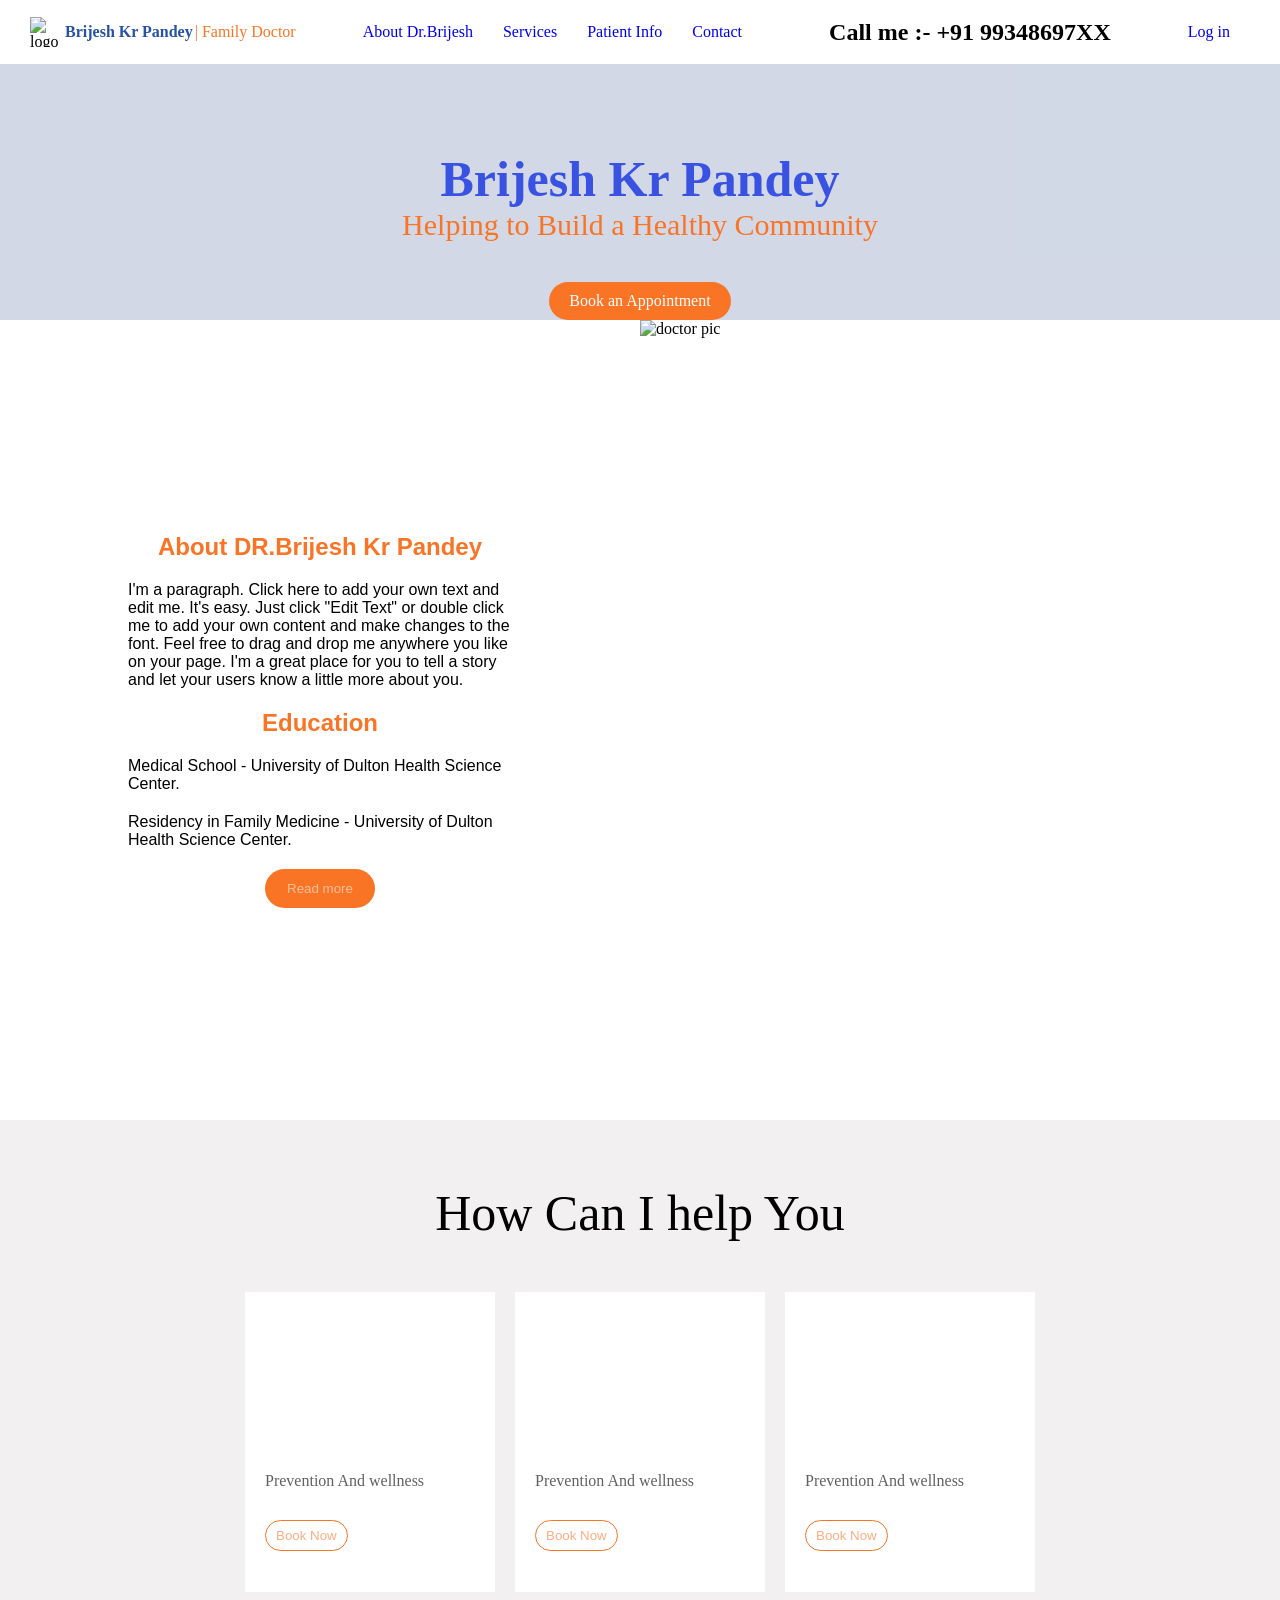
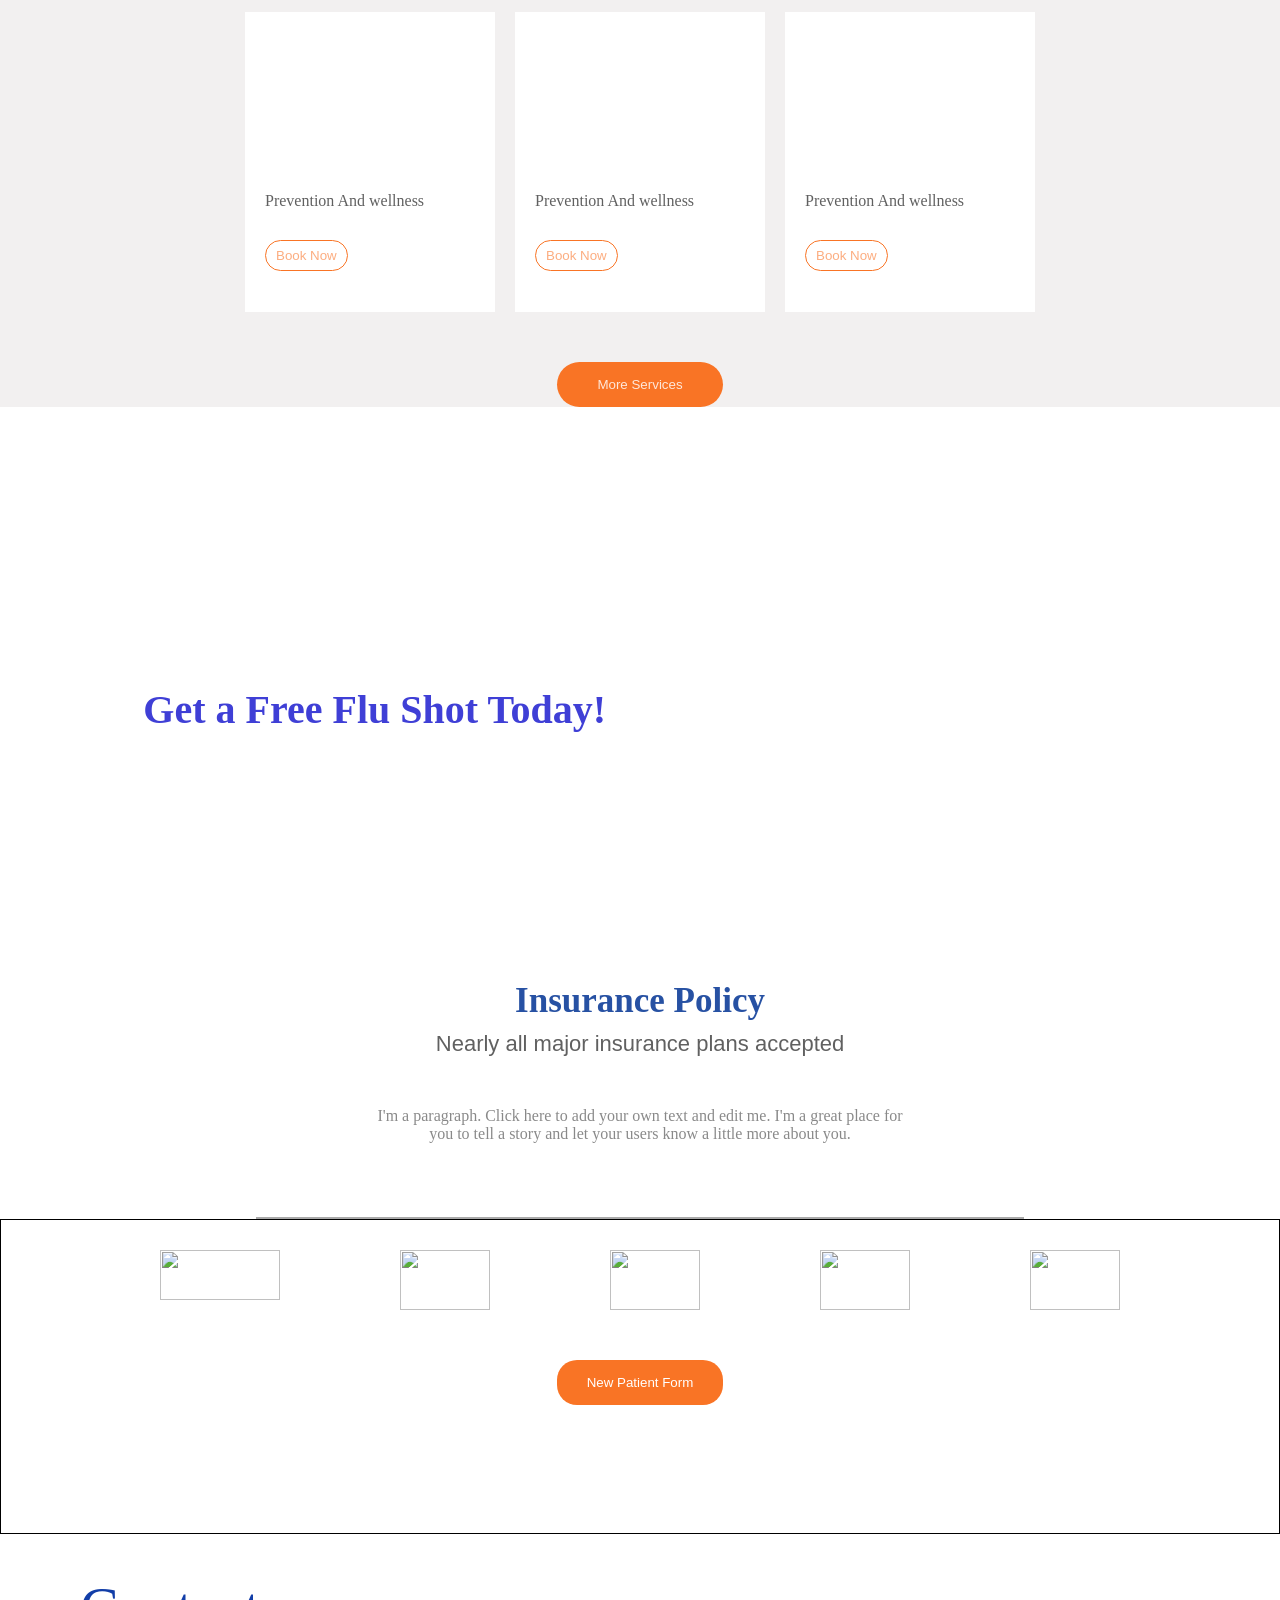
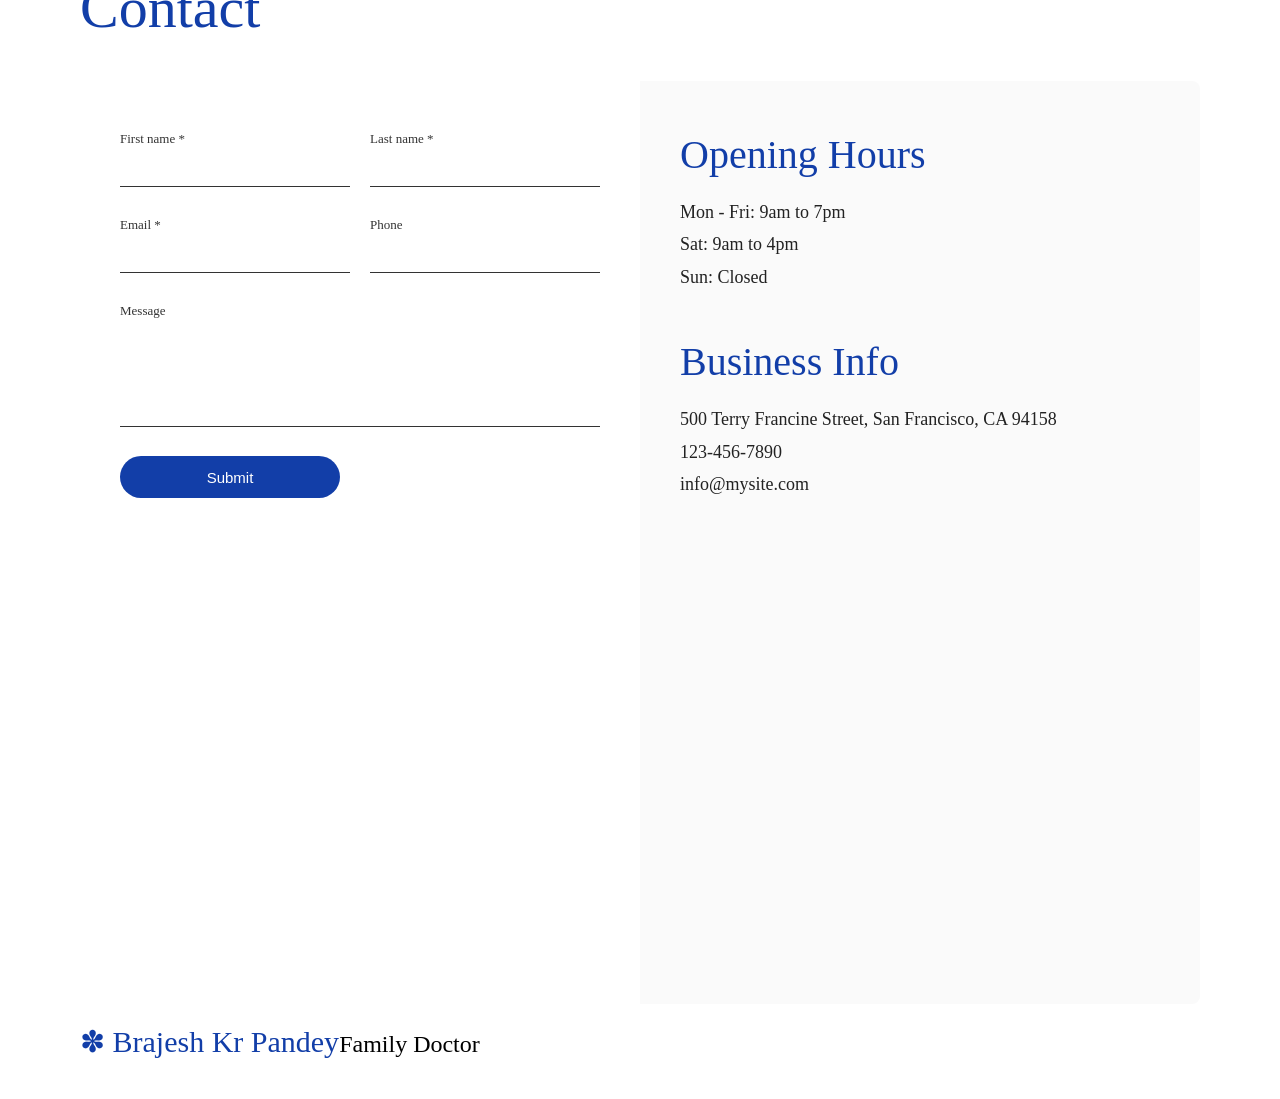
==== commit be587932: "fix width length od image" ====
--- a/index.html
+++ b/index.html
@@ -38,22 +38,43 @@
     </header>
 
     <main>
+      <!-- ============================================================
+           HERO SECTION — FIXED
+           Added <img class="page1-bg"> INSIDE .page1
+           Removed background-image from CSS (now in landing.css)
+           ============================================================ -->
       <section class="page1">
+
+        <!-- STEP 1: Background image as <img> tag — replace src with your image path -->
+        <img
+          src="https://static.wixstatic.com/media/c837a6_4d6768bd8d584c358e45d8528340347b~mv2.jpg/v1/fill/w_2940,h_1652,fp_0.63_0.48,q_90,usm_0.66_1.00_0.01,enc_auto/weavy-Magnific-Precision-Upscale-V2-2026-02-01-at-14_52_24-Recovered.jpg"
+          alt="hero background"
+          class="page1-bg"
+        >
+
+        <!-- STEP 2: Dark overlay (unchanged) -->
         <div class="page1child0"></div>
-  <div class="bio">
-    <h1 class="page1child1">Brijesh Kr Pandey</h1>
-    <p class="page1child2">Helping to Build a Healthy Community</p>
-    <a href="#" class="Appoitmentbutton">Book an Appointment</a>
-  </div>
-</section>
+
+        <!-- STEP 3: Bio text (unchanged) -->
+        <div class="bio">
+          <h1 class="page1child1">Brijesh Kr Pandey</h1>
+          <p class="page1child2">Helping to Build a Healthy Community</p>
+          <a href="#" class="Appoitmentbutton">Book an Appointment</a>
+        </div>
+
+      </section>
+      <!-- ============================================================
+           END HERO SECTION FIX
+           ============================================================ -->
+
         <div class="section">
         <section class="page2">
             <h1>About DR.Brijesh Kr Pandey</h1>
-<p>I'm a paragraph. Click here to add your own text and edit me. It’s easy. Just click “Edit Text” or double click me to add your own content and make changes to the font. Feel free to drag and drop me anywhere you like on your page. I’m a great place for you to tell a story and let your users know a little more about you.</p>
+<p>I'm a paragraph. Click here to add your own text and edit me. It's easy. Just click "Edit Text" or double click me to add your own content and make changes to the font. Feel free to drag and drop me anywhere you like on your page. I'm a great place for you to tell a story and let your users know a little more about you.</p>
 
 <h1>Education</h1>
 <p>Medical School - University of Dulton Health Science Center.</p>
-Residency in Family Medicine - University of Dulton Health Science Center.</p>
+<p>Residency in Family Medicine - University of Dulton Health Science Center.</p>
 <button class="readmore">
 <a href="#">Read more</a>
 </button>
@@ -134,16 +155,13 @@
         <section id="page5">
             <div class="container1">
                 <h1 class="flushottext">Get a Free Flu Shot Today!</h1>
-                <!-- <button>
-                    <a href="#"
-                </button> -->
             </div>
         </section>
         <section class="page6">
             <div class="page6container">
             <h1 class="page6child1">Insurance Policy</h1>
             <p class="page6child2">Nearly all major insurance plans accepted </p>
-            <P class="page6child3">I'm a paragraph. Click here to add your own text and edit me. I’m a great place for you to tell a story and let your users know a little more about you. </P>
+            <P class="page6child3">I'm a paragraph. Click here to add your own text and edit me. I'm a great place for you to tell a story and let your users know a little more about you. </P>
             </div>
         </section>
         <section class="page7">
@@ -152,107 +170,69 @@
             <section class="page8">
                 <div id="brandname">
                     <div class="sponserImg">
-        
                         <img src="https://static.wixstatic.com/media/7d7c19_099671393b7a42b88564e2aee83394a1~mv2.png/v1/fill/w_185,h_45,al_c,lg_1,q_85,enc_avif,quality_auto/7d7c19_099671393b7a42b88564e2aee83394a1~mv2.png" class="brandimage1" alt="">
-
                         <img src="https://static.wixstatic.com/media/7d7c19_9e15a7cdeff64e2aa5cc1af2a89c4039~mv2.png/v1/fill/w_90,h_108,al_c,lg_1,q_85,enc_avif,quality_auto/7d7c19_9e15a7cdeff64e2aa5cc1af2a89c4039~mv2.png" class="brandimage">
-
-                        <img src="https://static.wixstatic.com/media/7d7c19_65a7726473214f779625532d8648ad49~mv2.png/v1/fill/w_137,h_111,al_c,lg_1,q_85,enc_avif,quality_auto/7d7c19_65a7726473214f779625532d8648ad49~mv2.png"  class="brandimage" alt="">
-
-                        <img src="https://static.wixstatic.com/media/7d7c19_a3cd500e388d443b8ba862ec3998088e~mv2.png/v1/fill/w_113,h_101,al_c,lg_1,q_85,enc_avif,quality_auto/7d7c19_a3cd500e388d443b8ba862ec3998088e~mv2.png"  class="brandimage"alt="">
-                
+                        <img src="https://static.wixstatic.com/media/7d7c19_65a7726473214f779625532d8648ad49~mv2.png/v1/fill/w_137,h_111,al_c,lg_1,q_85,enc_avif,quality_auto/7d7c19_65a7726473214f779625532d8648ad49~mv2.png" class="brandimage" alt="">
+                        <img src="https://static.wixstatic.com/media/7d7c19_a3cd500e388d443b8ba862ec3998088e~mv2.png/v1/fill/w_113,h_101,al_c,lg_1,q_85,enc_avif,quality_auto/7d7c19_a3cd500e388d443b8ba862ec3998088e~mv2.png" class="brandimage" alt="">
                         <img src="https://static.wixstatic.com/media/7d7c19_513b7454c06d4c1998e902baa3cb9968~mv2.png/v1/fill/w_98,h_102,al_c,lg_1,q_85,enc_avif,quality_auto/7d7c19_513b7454c06d4c1998e902baa3cb9968~mv2.png" class="brandimage">
                     </div>
                 </div>
-
                 <div class="anchor">
                     <button class="patient">
                         <a href="#">New Patient Form</a>
                     </button>
                 </div>
             </section>
-            <!DOCTYPE html>
-<html lang="en">
-<head>
-<meta charset="UTF-8">
-<meta name="viewport" content="width=device-width, initial-scale=1.0">
-<title>Contact</title>
-<link rel="stylesheet" href="page9.css">
-</head>
-<body>
-
-<section class="page9-section">
-
-    <h1 class="page9-title">Contact</h1>
-
-    <div class="page9-container">
-
-        <!-- Left Side -->
-        <div class="page9-left">
-
-            <form class="page9-form">
-
-                <div class="page9-row">
-                    <div class="page9-group">
-                        <label>First name *</label>
-                        <input type="text" name="name">
-                    </div>
-
-                    <div class="page9-group">
-                        <label>Last name *</label>
-                        <input type="text" name="last name">
-                    </div>
-                </div>
-
-                <div class="page9-row">
-                    <div class="page9-group">
-                        <label>Email *</label>
-                        <input type="email" name="email">
-                    </div>
-
-                    <div class="page9-group">
-                        <label>Phone</label>
-                        <input type="text" name="phone">
-                    </div>
-                </div>
-
-                <div class="page9-group page9-message">
-                    <label>Message</label>
-                    <textarea></textarea>
-                </div>
-
-                <button type="submit" class="page9-btn">Submit</button>
-
-            </form>
-
-        </div>
-
-        <div class="page9-right">
-
-            <h2>Opening Hours</h2>
-
-            <p>Mon - Fri: 9am to 7pm</p>
-            <p>Sat: 9am to 4pm</p>
-            <p>Sun: Closed</p>
-
-            <h2 class="page9-space">Business Info</h2>
-
-            <p>500 Terry Francine Street, San Francisco, CA 94158</p>
-            <p>123-456-7890</p>
-            <p>info@mysite.com</p>
-            <iframe src="https://www.google.com/maps/embed?pb=!1m18!1m12!1m3!1d100939.99641076666!2d-122.52000119947766!3d37.757807037607826!2m3!1f0!2f0!3f0!3m2!1i1024!2i768!4f13.1!3m3!1m2!1s0x80859a6d00690021%3A0x4a501367f076adff!2sSan%20Francisco%2C%20CA%2C%20USA!5e0!3m2!1sen!2sin!4v1777205279297!5m2!1sen!2sin" width="600" height="450" style="border:0;" allowfullscreen="" loading="lazy" referrerpolicy="no-referrer-when-downgrade"></iframe>
-        </div>
-
-    </div>
-
-    <div class="page9-footer">
-        ✽ Brajesh Kr Pandey<span>Family Doctor</span>
-    </div>
-
-</section>
-
-</body>
-</html>
+
+        <section class="page9-section">
+            <h1 class="page9-title">Contact</h1>
+            <div class="page9-container">
+                <!-- Left Side -->
+                <div class="page9-left">
+                    <form class="page9-form">
+                        <div class="page9-row">
+                            <div class="page9-group">
+                                <label>First name *</label>
+                                <input type="text" name="name">
+                            </div>
+                            <div class="page9-group">
+                                <label>Last name *</label>
+                                <input type="text" name="last name">
+                            </div>
+                        </div>
+                        <div class="page9-row">
+                            <div class="page9-group">
+                                <label>Email *</label>
+                                <input type="email" name="email">
+                            </div>
+                            <div class="page9-group">
+                                <label>Phone</label>
+                                <input type="text" name="phone">
+                            </div>
+                        </div>
+                        <div class="page9-group page9-message">
+                            <label>Message</label>
+                            <textarea></textarea>
+                        </div>
+                        <button type="submit" class="page9-btn">Submit</button>
+                    </form>
+                </div>
+                <div class="page9-right">
+                    <h2>Opening Hours</h2>
+                    <p>Mon - Fri: 9am to 7pm</p>
+                    <p>Sat: 9am to 4pm</p>
+                    <p>Sun: Closed</p>
+                    <h2 class="page9-space">Business Info</h2>
+                    <p>500 Terry Francine Street, San Francisco, CA 94158</p>
+                    <p>123-456-7890</p>
+                    <p>info@mysite.com</p>
+                    <iframe src="https://www.google.com/maps/embed?pb=!1m18!1m12!1m3!1d100939.99641076666!2d-122.52000119947766!3d37.757807037607826!2m3!1f0!2f0!3f0!3m2!1i1024!2i768!4f13.1!3m3!1m2!1s0x80859a6d00690021%3A0x4a501367f076adff!2sSan%20Francisco%2C%20CA%2C%20USA!5e0!3m2!1sen!2sin!4v1777205279297!5m2!1sen!2sin" width="600" height="450" style="border:0;" allowfullscreen="" loading="lazy" referrerpolicy="no-referrer-when-downgrade"></iframe>
+                </div>
+            </div>
+            <div class="page9-footer">
+                ✽ Brajesh Kr Pandey<span>Family Doctor</span>
+            </div>
+        </section>
     </main>
 </body>
 </html>
--- a/landing.css
+++ b/landing.css
@@ -7,7 +7,6 @@
 .navbar nav{
   height:4em;
   width: 100%;
-  /* border: 1px solid black; */
   display: flex;
   justify-content: space-between;
   align-items: center;
@@ -25,10 +24,8 @@
   margin-left: 5px;
   font-weight:900;
 }
-
 .family{
   color: #f97425;
-  /* font-size: 20px; */
   margin-left: 2px;
 }
 .logo{
@@ -62,43 +59,60 @@
   text-decoration: none;
 }
 .navbar nav button {
-  /* background-color: #f97425; */
-  /* border-radius: 10px; */
   text-decoration: none;
 }
 .navbar nav button a{
   text-decoration: none;
 }
 
-.page1{
-  /* border: 1px solid black; */
-  width: 100%;
-  height: 70vh;
-  background-image: url(https://static.wixstatic.com/media/c837a6_4d6768bd8d584c358e45d8528340347b~mv2.jpg/v1/fill/w_2940,h_1652,fp_0.63_0.48,q_90,usm_0.66_1.00_0.01,enc_auto/weavy-Magnific-Precision-Upscale-V2-2026-02-01-at-14_52_24-Recovered.jpg);
-  background-repeat: no-repeat; 
-  background-size: cover;
-  position: relative;
+/* =============================================
+   HERO SECTION — FIXED BACKGROUND IMAGE
+   - Uses <img> tag with object-fit: contain
+   - No zoom, no crop, no distortion on resize
+   ============================================= */
+.page1 {
+  width: 100%;
+  height: 100%;
+  position: relative;          
+  overflow: hidden;
   display: flex;
   justify-content: center;
   align-items: center;
 }
-.page1child0{
+
+/* The background image — now a real <img> tag */
+.page1-bg {
+  position: absolute;
+  inset: 0;                     /* top:0; right:0; bottom:0; left:0 */
+  width: 100%;
+  height: 100%;
+  object-fit: contain;          /* KEY: fits full image, no zoom, no crop */
+  object-position: center;      /* always centered */
+  z-index: 0;
+}
+
+/* Dark overlay on top of image */
+.page1child0 {
   width: 100%;
   height: 100%;
   background-color: #0b2f762f;
   position: absolute;
-  z-index: 50;
-}
+  inset: 0;
+  z-index: 1;                   /* above image */
+}
+
+/* Bio text sits above overlay */
 .bio {
+  position: relative;
   text-align: center;
-  margin-top: 150px; 
+  margin-top: 150px;
+  z-index: 2;                   /* above overlay */
 }
 
 .page1child1 {
   font-size: 50px;
   color: rgb(57, 82, 226);
 }
-
 
 .page1child2 {
   font-size: 30px;
@@ -123,14 +137,18 @@
   transform:scale(1.1);
   box-shadow: 5px 5px 50px 0.2px #f97425;
 }
+
+/* =============================================
+   REST OF YOUR ORIGINAL CSS — UNCHANGED
+   ============================================= */
+
 .page2{
-  /* border: 1px solid black; */
   width: 50%;
   height: 800px;
-    display: flex;
-    justify-content: center;
-    align-items: center;
-    flex-direction: column;
+  display: flex;
+  justify-content: center;
+  align-items: center;
+  flex-direction: column;
   gap: 20px;
   padding-left: 10%;
   padding-right: 10%;
@@ -140,7 +158,6 @@
 .readmore{
   border-radius: 50px;
   background-color: #f97425;
-  /* font-size: 100%; */
   padding-top: 10px;
   padding-bottom: 10px;
   padding-right: 20px;
@@ -161,7 +178,6 @@
 .page3{
   width: 50%;
   height: 800px;
-  /* border: 1px solid black; */
   background-repeat: no-repeat;
   background-position:center;
   background-size: 100%;
@@ -182,7 +198,7 @@
   flex-direction: column;
   align-items: center;
   position: relative;
-  background-color: rgb(242, 240, 240); 
+  background-color: rgb(242, 240, 240);
   z-index: 1;
 }
 
@@ -198,17 +214,14 @@
 }
 
 #service{
-  /* border: 2px solid black; */
   display: grid;
   grid-template-columns:auto auto auto;
   justify-content: center;
   align-items: center;
   gap: 20px;
   padding-top: 50px;
-  /* position:inherit; */
 }
 .services{
-  /* border: 1px solid black; */
   width: 250px;
   height: 300px;
   background-color:rgb(255, 255, 255);
@@ -217,7 +230,6 @@
   background-image: url(https://static.wixstatic.com/media/84770f_b40688baacb94ae69a406f3e5f723454~mv2.jpg/v1/fill/w_477,h_320,fp_0.50_0.50,q_80,usm_0.66_1.00_0.01,enc_auto/84770f_b40688baacb94ae69a406f3e5f723454~mv2.jpg);
   width: 100%;
   height:50%;
-  /* border: 1px solid black; */
   background-size:90%;
   background-position: center;
   background-repeat: no-repeat;
@@ -228,7 +240,6 @@
   background-image: url(https://static.wixstatic.com/media/84770f_70a89b7a005f4418af69b0c1336e77d2~mv2.jpg/v1/fill/w_477,h_320,fp_0.50_0.50,q_80,usm_0.66_1.00_0.01,enc_auto/84770f_70a89b7a005f4418af69b0c1336e77d2~mv2.jpg);
   width: 100%;
   height:50%;
-  /* border: 1px solid black; */
   background-size:90%;
   background-position: center;
   background-repeat: no-repeat;
@@ -239,7 +250,6 @@
   background-image: url(https://static.wixstatic.com/media/84770f_2305a8d2dc1a42c9b54b061ef029aeab~mv2.jpg/v1/fill/w_477,h_320,fp_0.50_0.50,q_80,usm_0.66_1.00_0.01,enc_auto/84770f_2305a8d2dc1a42c9b54b061ef029aeab~mv2.jpg);
   width: 100%;
   height:50%;
-  /* border: 1px solid black; */
   background-size:90%;
   background-position: center;
   background-repeat: no-repeat;
@@ -250,7 +260,6 @@
   background-image: url(https://static.wixstatic.com/media/84770f_2a3e6d6a95704018aa6a1d4e21622522~mv2.jpg/v1/fill/w_477,h_320,fp_0.50_0.50,q_80,usm_0.66_1.00_0.01,enc_auto/84770f_2a3e6d6a95704018aa6a1d4e21622522~mv2.jpg);
   width: 100%;
   height:50%;
-  /* border: 1px solid black; */
   background-size:90%;
   background-position: center;
   background-repeat: no-repeat;
@@ -261,7 +270,6 @@
   background-image: url(https://static.wixstatic.com/media/84770f_0508f3ea54a34d95918fbdb8d83ff95a~mv2.jpg/v1/fill/w_477,h_320,fp_0.50_0.50,q_80,usm_0.66_1.00_0.01,enc_auto/84770f_0508f3ea54a34d95918fbdb8d83ff95a~mv2.jpg);
   width: 100%;
   height:50%;
-  /* border: 1px solid black; */
   background-size:90%;
   background-position: center;
   background-repeat: no-repeat;
@@ -272,7 +280,6 @@
   background-image: url(https://static.wixstatic.com/media/84770f_7ae720c595844d948c52e66456ca014a~mv2.jpg/v1/fill/w_477,h_320,fp_0.50_0.50,q_80,usm_0.66_1.00_0.01,enc_auto/84770f_7ae720c595844d948c52e66456ca014a~mv2.jpg);
   width: 100%;
   height:50%;
-  /* border: 1px solid black; */
   background-size:90%;
   background-position: center;
   background-repeat: no-repeat;
@@ -283,10 +290,8 @@
   content: "";
   position: absolute;
   inset: 0;
-  /* background-color: rgba(0, 0, 0, 0);  */
   transition: background-color 0.3s ease;
 }
-
 .img1:hover::after {
   background-color: rgba(99, 98, 98, 0.5);
 }
@@ -294,10 +299,9 @@
   content: "";
   inset: 0;
   position: absolute;
-  background-color: rgba(0, 0, 0, 0); 
+  background-color: rgba(0, 0, 0, 0);
   transition: background-color 0.3s ease;
 }
-
 .img2:hover::after {
   background-color: rgba(99, 98, 98, 0.5);
 }
@@ -305,21 +309,19 @@
   content: "";
   inset: 0;
   position: absolute;
-  background-color: rgba(0, 0, 0, 0); 
+  background-color: rgba(0, 0, 0, 0);
   transition: background-color 0.3s ease;
 }
-
 .img3:hover::after {
-  background-color: rgba(99, 98, 98, 0.5); 
-} 
+  background-color: rgba(99, 98, 98, 0.5);
+}
 .img4::after {
   content: "";
   position: absolute;
   inset: 0;
-  background-color: rgba(0, 0, 0, 0); 
+  background-color: rgba(0, 0, 0, 0);
   transition: background-color 0.3s ease;
 }
-
 .img4:hover::after {
   background-color: rgba(99, 98, 98, 0.5);
 }
@@ -327,10 +329,9 @@
   content: "";
   position: absolute;
   inset: 0;
-  background-color: rgba(0, 0, 0, 0); 
+  background-color: rgba(0, 0, 0, 0);
   transition: background-color 0.3s ease;
 }
-
 .img5:hover::after {
   background-color: rgba(99, 98, 98, 0.5);
 }
@@ -338,24 +339,23 @@
   content: "";
   position: absolute;
   inset: 0;
-  background-color: rgba(0, 0, 0, 0); 
+  background-color: rgba(0, 0, 0, 0);
   transition: background-color 0.3s ease;
 }
-
 .img6:hover::after {
-  background-color: rgba(99, 98, 98, 0.5); 
-}
-.services  p{
+  background-color: rgba(99, 98, 98, 0.5);
+}
+.services p{
   font-size: 20px;
   padding-left: 10%;
-} 
-.services  p a{
+}
+.services p a{
   text-decoration: none;
   color:rgb(89, 88, 88);
 }
 .booknow{
   border: 1.5px solid;
-  margin-top: 30px; 
+  margin-top: 30px;
   color: #f97325;
   border-color: #f97425;
   background-color:white;
@@ -363,8 +363,8 @@
   margin-left: 20px;
   padding-bottom: 7px;
   padding-top: 7px;
-  padding-left:10px ;
-  padding-right:10px ;
+  padding-left:10px;
+  padding-right:10px;
 }
 .booknow a{
   color:#f95b0080;
@@ -374,7 +374,7 @@
   margin-top: 30px;
 }
 .book1{
-  text-decoration: none ;
+  text-decoration: none;
   color: rgba(0, 0, 0, 0.622);
   margin-left: 20px;
 }
@@ -406,12 +406,10 @@
 #page5{
   width:100%;
   height: 50vh;
-  /* border: 1px solid black; */
   display: flex;
   justify-content:space-around;
 }
 .container1{
-  /* border: 1px solid black; */
   width: 97%;
   height: 53vh;
   margin-top: 5%;
@@ -430,13 +428,11 @@
   color:rgb(63, 63, 214);
 }
 .page6{
-  /* border: 1px solid black; */
   width: 100%;
   height: 40vh;
   display: flex;
   justify-content: center;
   align-items: center;
-
 }
 .page6 h1{
   margin-top: 50px;
@@ -459,7 +455,7 @@
 .page6child3{
   display: flex;
   flex-wrap: wrap;
-  width :58%;
+  width: 58%;
   color: rgba(0, 0, 0, 0.464);
   font-weight: 100;
   margin-top: 50px;
@@ -479,11 +475,9 @@
   border: 1px solid black;
 }
 
-
 #brandname{
   display: flex;
   justify-content: center;
-  
 }
 
 .sponserImg{
@@ -495,37 +489,33 @@
 .brandimage{
   width:90px;
   height:60px;
-  /* margin-top: 50px; */
 }
 
 .brandimage1{
   width:120px;
   height:50px;
-  /* margin-top: 50px; */
 }
 
 .anchor{
-    display: flex;
-    justify-content: center;
-    margin-top: 50px;
+  display: flex;
+  justify-content: center;
+  margin-top: 50px;
 }
 
 .patient{
   padding-top: 15px;
-   padding-bottom: 15px;
-    padding-left: 30px;
-     padding-right: 30px; 
+  padding-bottom: 15px;
+  padding-left: 30px;
+  padding-right: 30px;
   border-radius: 20px;
   border: #f97325;
   background-color: #f97425;
-  /* background-color: white; */
-}
-
+}
 
 .page8 .anchor .patient a{
   text-decoration: none;
   color: white;
-}   
+}
 .patient:hover{
   background-color: #a8450c;
 }
@@ -533,7 +523,7 @@
 #bar{
   position: absolute;
   top: 2%;
-  left  : 82%;
+  left: 82%;
   right: 0%;
   font-size: 30px;
   z-index: 10;
@@ -543,160 +533,116 @@
   display: none;
 }
 
-
-
+/* =============================================
+   CONTACT / PAGE 9 STYLES
+   ============================================= */
 .page9-section{
-    width:100%;
-    padding:40px 80px;
-}
-
+  width:100%;
+  padding:40px 80px;
+}
 .page9-title{
-    font-size:58px;
-    color:#123ea8;
-    font-weight:400;
-    margin-bottom:40px;
-    font-family:serif;
-}
-
+  font-size:58px;
+  color:#123ea8;
+  font-weight:400;
+  margin-bottom:40px;
+  font-family:serif;
+}
 .page9-container{
-    width:100%;
-    background:#fff;
-    display:flex;
-    border-radius:8px;
-    overflow:hidden;
-}
-
+  width:100%;
+  background:#fff;
+  display:flex;
+  border-radius:8px;
+  overflow:hidden;
+}
 .page9-left{
-    width:50%;
-    padding:50px 40px;
-}
-
+  width:50%;
+  padding:50px 40px;
+}
 .page9-form{
-    width:100%;
-}
-
+  width:100%;
+}
 .page9-row{
-    display:flex;
-    gap:20px;
-    margin-bottom:30px;
-}
-
+  display:flex;
+  gap:20px;
+  margin-bottom:30px;
+}
 .page9-group{
-    width:100%;
-}
-
+  width:100%;
+}
 .page9-group label{
-    display:block;
-    font-size:13px;
-    margin-bottom:8px;
-    color:#333;
-}
-
+  display:block;
+  font-size:13px;
+  margin-bottom:8px;
+  color:#333;
+}
 .page9-group input{
-    width:100%;
-    border:none;
-    border-bottom:1px solid #333;
-    outline:none;
-    padding:8px 0;
-    background:transparent;
-}
-
+  width:100%;
+  border:none;
+  border-bottom:1px solid #333;
+  outline:none;
+  padding:8px 0;
+  background:transparent;
+}
 .page9-message textarea{
-    width:100%;
-    height:100px;
-    border:none;
-    border-bottom:1px solid #333;
-    resize:none;
-    outline:none;
-    background:transparent;
-    padding-top:10px;
-}
-
+  width:100%;
+  height:100px;
+  border:none;
+  border-bottom:1px solid #333;
+  resize:none;
+  outline:none;
+  background:transparent;
+  padding-top:10px;
+}
 .page9-btn{
-    margin-top:25px;
-    width:220px;
-    height:42px;
-    border:none;
-    border-radius:25px;
-    background:#123ea8;
-    color:#fff;
-    font-size:15px;
-    cursor:pointer;
-}
-
-/* Right */
+  margin-top:25px;
+  width:220px;
+  height:42px;
+  border:none;
+  border-radius:25px;
+  background:#123ea8;
+  color:#fff;
+  font-size:15px;
+  cursor:pointer;
+}
 .page9-right{
-    width:50%;
-    padding:50px 40px;
-    background:#fafafa;
-}
-
+  width:50%;
+  padding:50px 40px;
+  background:#fafafa;
+}
 .page9-right h2{
-    font-size:40px;
-    color:#123ea8;
-    font-family:serif;
-    font-weight:400;
-    margin-bottom:18px;
-}
-
+  font-size:40px;
+  color:#123ea8;
+  font-family:serif;
+  font-weight:400;
+  margin-bottom:18px;
+}
 .page9-right p{
-    font-size:18px;
-    line-height:1.8;
-    color:#222;
-}
-
+  font-size:18px;
+  line-height:1.8;
+  color:#222;
+}
 .page9-space{
-    margin-top:45px;
-}
-
+  margin-top:45px;
+}
 .page9-map{
-    width:100%;
-    margin-top:30px;
-    border-radius:6px;
-}
-
-/* Footer */
+  width:100%;
+  margin-top:30px;
+  border-radius:6px;
+}
 .page9-footer{
-    margin-top:20px;
-    font-size:30px;
-    color:#123ea8;
-    font-family:serif;
-}
-
+  margin-top:20px;
+  font-size:30px;
+  color:#123ea8;
+  font-family:serif;
+}
 .page9-footer span{
-    color:#000;
-    font-size:24px;
-}
-
-/* Responsive */
-@media(max-width:992px){
-
-.page9-container{
-    flex-direction:column;
-}
-
-.page9-left,
-.page9-right{
-    width:100%;
-}
-
-.page9-row{
-    flex-direction:column;
-}
-
-.page9-title{
-    font-size:42px;
-}
-
-.page9-right h2{
-    font-size:34px;
-}
-
-}
-
-.page9 form label{
-  color: #1e52b98b;
-}
+  color:#000;
+  font-size:24px;
+}
+
+/* =============================================
+   INLINE CONTACT / LOGIN STYLES
+   ============================================= */
 .loginparent{
   border: 1px solid black;
   width:35%;
@@ -706,7 +652,7 @@
   z-index: 1;
 }
 .detail{
-    border: 1px solid black;
+  border: 1px solid black;
   width:35%;
   height:70vh;
   position:absolute;
@@ -735,20 +681,16 @@
   transition: border-color 0.3s;
 }
 .formchild input:hover {
-  border-bottom: 1px solid #2751A3; 
-}
-.fname{
-  width: 200px;
-}
-.lname{
-  width: 200px;
-}
+  border-bottom: 1px solid #2751A3;
+}
+.fname{ width: 200px; }
+.lname{ width: 200px; }
 .gmail{
-  width: 500px;   
+  width: 500px;
   border-bottom: 2px solid #ccc;
 }
 .phone{
-  width: 500px;   
+  width: 500px;
   border-bottom: 2px solid #ccc;
 }
 .gmail:focus {
@@ -771,7 +713,7 @@
 }
 .map{
   position: absolute;
-  width: 100%;    
+  width: 100%;
 }
 .contact{
   position: absolute;
@@ -789,23 +731,23 @@
   transition-duration: 0.3s;
 }
 .summitbuttomparent{
-display: flex;
-justify-content: flex-start;
+  display: flex;
+  justify-content: flex-start;
 }
 .summitbuttom:hover{
   background-color: #fdd0b5;
 }
 .summitbuttom a{
   color: white;
-  font-family: 'Franklin Gothic Medium', 'Arial Narrow', Arial, sans-serif  ;
+  font-family: 'Franklin Gothic Medium', 'Arial Narrow', Arial, sans-serif;
   text-decoration: none;
 }
 .page9child{
   width: 100%;
   height: 100%;
-  border: 1px solid black ;
-  display: flex;
-  justify-content: center ;
+  border: 1px solid black;
+  display: flex;
+  justify-content: center;
 }
 .page9child1{
   z-index: 100;
@@ -816,36 +758,25 @@
   display: flex;
   align-items: flex-end;
 }
-/* ============================================================
-   RESPONSIVE MEDIA QUERIES — ADD AT THE BOTTOM OF YOUR CSS
-   Desktop layout is untouched. Only mobile/tablet/laptop fixes.
-   ============================================================ */
+
+/* =============================================
+   RESPONSIVE MEDIA QUERIES
+   ============================================= */
 
 /* ─── Small Laptops (max-width: 1024px) ─── */
 @media (max-width: 1024px) {
 
-  /* Navbar */
-  .navbar nav ul {
-    gap: 18px;
-  }
-  .login {
-    padding-right: 20px;
-  }
+  .navbar nav ul { gap: 18px; }
+  .login { padding-right: 20px; }
 
   /* Hero */
-  .page1 {
-    height: 60vh;
-  }
+  .page1 { height: 60vh; }
   .bio {
     margin-top: 120px;
     padding: 0 20px;
   }
-  .page1child1 {
-    font-size: 38px;
-  }
-  .page1child2 {
-    font-size: 24px;
-  }
+  .page1child1 { font-size: 38px; }
+  .page1child2 { font-size: 24px; }
 
   /* About section */
   .page2 {
@@ -863,17 +794,11 @@
   }
 
   /* Services grid */
-  #service {
-    grid-template-columns: auto auto;
-  }
+  #service { grid-template-columns: auto auto; }
 
   /* Contact form */
-  .page9-section {
-    padding: 40px 40px;
-  }
-  .page9-title {
-    font-size: 44px;
-  }
+  .page9-section { padding: 40px 40px; }
+  .page9-title { font-size: 44px; }
 
   /* Sponsor logos */
   .sponserImg {
@@ -883,20 +808,13 @@
   }
 }
 
-
 /* ─── Tablets (max-width: 768px) ─── */
 @media (max-width: 768px) {
 
   /* Navbar */
-  .navbar nav ul {
-    display: none;
-  }
-  .call {
-    display: none;
-  }
-  .login {
-    display: none;
-  }
+  .navbar nav ul { display: none; }
+  .call { display: none; }
+  .login { display: none; }
   #bar {
     display: block;
     position: absolute;
@@ -920,9 +838,7 @@
     gap: 0;
     z-index: 100;
   }
-  #check:checked ~ .navbar nav ul li {
-    padding: 10px 0;
-  }
+  #check:checked ~ .navbar nav ul li { padding: 10px 0; }
   #check:checked ~ .navbar nav ul li a {
     color: #f97425;
     font-size: 16px;
@@ -938,12 +854,8 @@
     margin-top: 80px;
     padding: 0 15px 40px;
   }
-  .page1child1 {
-    font-size: 30px;
-  }
-  .page1child2 {
-    font-size: 20px;
-  }
+  .page1child1 { font-size: 30px; }
+  .page1child2 { font-size: 20px; }
   .Appoitmentbutton {
     margin-top: 25px;
     padding: 10px 18px;
@@ -951,9 +863,7 @@
   }
 
   /* About section — stack vertically */
-  .section {
-    flex-direction: column;
-  }
+  .section { flex-direction: column; }
   .page2 {
     width: 100%;
     height: auto;
@@ -972,9 +882,7 @@
     grid-template-columns: auto auto;
     padding: 30px 20px;
   }
-  .services {
-    width: 220px;
-  }
+  .services { width: 220px; }
   .page4 p {
     font-size: 32px;
     text-align: center;
@@ -986,24 +894,16 @@
     height: auto;
     padding: 40px 20px;
   }
-  .flushottext {
-    margin-left: 5%;
-  }
-  .container1 h1 {
-    font-size: 28px;
-  }
-
-  /* Partners / sponsors */
+  .flushottext { margin-left: 5%; }
+  .container1 h1 { font-size: 28px; }
+
+  /* Insurance */
   .page6 {
     height: auto;
     padding: 30px 20px;
   }
-  .page6 h1 {
-    font-size: 26px;
-  }
-  .page6child2 {
-    font-size: 18px;
-  }
+  .page6 h1 { font-size: 26px; }
+  .page6child2 { font-size: 18px; }
   .page6child3 {
     width: 90%;
     font-size: 14px;
@@ -1015,38 +915,21 @@
     padding: 0 20px;
     margin-top: 20px;
   }
-
-  /* Brand logos */
-  .brandimage {
-    width: 70px;
-    height: 45px;
-  }
-  .brandimage1 {
-    width: 90px;
-    height: 40px;
-  }
-
-  /* Patient section */
+  .brandimage { width: 70px; height: 45px; }
+  .brandimage1 { width: 90px; height: 40px; }
+
   #page5 {
     height: auto;
     padding: 20px;
     flex-wrap: wrap;
     justify-content: center;
   }
-  .anchor {
-    margin-top: 30px;
-  }
+  .anchor { margin-top: 30px; }
 
   /* Contact form */
-  .page9-section {
-    padding: 30px 20px;
-  }
-  .page9-title {
-    font-size: 32px;
-  }
-  .page9-container {
-    flex-direction: column;
-  }
+  .page9-section { padding: 30px 20px; }
+  .page9-title { font-size: 32px; }
+  .page9-container { flex-direction: column; }
   .page9-left,
   .page9-right {
     width: 100%;
@@ -1057,17 +940,10 @@
     flex-direction: column;
     gap: 0;
   }
-  .page9-right h2 {
-    font-size: 28px;
-  }
-  .page9-right p {
-    font-size: 16px;
-  }
-  .page9-btn {
-    width: 100%;
-  }
-
-  /* Inline contact form */
+  .page9-right h2 { font-size: 28px; }
+  .page9-right p { font-size: 16px; }
+  .page9-btn { width: 100%; }
+
   .detail {
     width: 90%;
     height: auto;
@@ -1079,27 +955,17 @@
     align-items: center;
     gap: 20px;
   }
-  .fname,
-  .lname,
-  .gmail,
-  .phone,
-  .massage {
+  .fname, .lname, .gmail, .phone, .massage {
     width: 100%;
     box-sizing: border-box;
   }
-  .summitbuttom {
-    padding: 12px 40px;
-  }
-  .summitbuttomparent {
-    justify-content: center;
-  }
-}
-
+  .summitbuttom { padding: 12px 40px; }
+  .summitbuttomparent { justify-content: center; }
+}
 
 /* ─── Mobile (max-width: 430px) ─── */
 @media (max-width: 430px) {
 
-  /* Navbar */
   .navbar nav {
     position: relative;
     z-index: 99;
@@ -1109,12 +975,8 @@
     height: 25px;
     padding-left: 15px;
   }
-  .name {
-    font-size: 14px;
-  }
-  .family {
-    font-size: 14px;
-  }
+  .name { font-size: 14px; }
+  .family { font-size: 14px; }
   #bar {
     display: block;
     position: absolute;
@@ -1138,9 +1000,7 @@
     gap: 0;
     z-index: 100;
   }
-  #check:checked ~ .navbar nav ul li {
-    padding: 12px 0;
-  }
+  #check:checked ~ .navbar nav ul li { padding: 12px 0; }
   #check:checked ~ .navbar nav ul li a {
     color: #f97425;
     font-size: 15px;
@@ -1150,9 +1010,11 @@
   .page1 {
     width: 100%;
     height: auto;
-    min-height: 45vh;
-    padding: 10px;
-    background-position: center top;
+    padding: 70px;
+    position: relative;
+    display: flex;
+    justify-content: center;
+    align-items: center;
   }
   .bio {
     margin-top: 60px;
@@ -1162,31 +1024,23 @@
     font-size: 22px;
     line-height: 1.3;
   }
-  .page1child2 {
-    font-size: 16px;
-  }
+  .page1child2 { font-size: 16px; }
   .Appoitmentbutton {
     margin-top: 20px;
     padding: 9px 16px;
     font-size: 14px;
   }
 
-  /* About section */
-  .section {
-    flex-direction: column;
-  }
+  /* About */
+  .section { flex-direction: column; }
   .page2 {
     width: 100%;
     height: auto;
     padding: 30px 20px;
     box-sizing: border-box;
   }
-  .page2 h1 {
-    font-size: 22px;
-  }
-  .page2 p {
-    font-size: 14px;
-  }
+  .page2 h1 { font-size: 22px; }
+  .page2 p { font-size: 14px; }
   .readmore {
     margin-bottom: 30px;
     font-size: 14px;
@@ -1197,7 +1051,7 @@
     background-size: cover;
   }
 
-  /* Services grid — single column */
+  /* Services — single column */
   .page4 {
     width: 100%;
     height: auto;
@@ -1241,7 +1095,7 @@
     font-size: 14px;
   }
 
-  /* Flu shot banner */
+  /* Flu shot */
   #page5 {
     width: 100%;
     height: auto;
@@ -1255,31 +1109,25 @@
     background-position: center;
     box-sizing: border-box;
   }
-  .flushottext {
-    margin-left: 3%;
-  }
+  .flushottext { margin-left: 3%; }
   .container1 h1 {
     font-size: 20px;
     line-height: 1.4;
   }
 
-  /* About / why us */
+  /* Insurance */
   .page6 {
     width: 100%;
     height: auto;
     padding: 20px 15px;
     box-sizing: border-box;
   }
-  .page6container {
-    padding: 0 10px;
-  }
+  .page6container { padding: 0 10px; }
   .page6 h1 {
     font-size: 22px;
     margin-top: 20px;
   }
-  .page6child2 {
-    font-size: 15px;
-  }
+  .page6child2 { font-size: 15px; }
   .page6child3 {
     width: 100%;
     font-size: 13px;
@@ -1289,12 +1137,8 @@
   }
 
   /* Divider */
-  .page7 {
-    padding: 10px 0;
-  }
-  .page7child1 {
-    width: 90%;
-  }
+  .page7 { padding: 10px 0; }
+  .page7child1 { width: 90%; }
 
   /* Sponsors */
   .page8 {
@@ -1312,26 +1156,16 @@
     justify-content: center;
     margin-top: 20px;
   }
-  .brandimage {
-    width: 60px;
-    height: 38px;
-  }
-  .brandimage1 {
-    width: 75px;
-    height: 32px;
-  }
-  .anchor {
-    margin-top: 20px;
-  }
+  .brandimage { width: 60px; height: 38px; }
+  .brandimage1 { width: 75px; height: 32px; }
+  .anchor { margin-top: 20px; }
   .patient {
     padding: 12px 24px;
     font-size: 14px;
   }
 
-  /* Contact form */
-  .page9-section {
-    padding: 20px 15px;
-  }
+  /* Contact */
+  .page9-section { padding: 20px 15px; }
   .page9-title {
     font-size: 26px;
     margin-bottom: 20px;
@@ -1351,38 +1185,23 @@
     gap: 0;
     margin-bottom: 15px;
   }
-  .page9-group {
-    margin-bottom: 15px;
-  }
-  .page9-group label {
-    font-size: 12px;
-  }
-  .page9-message textarea {
-    height: 80px;
-  }
+  .page9-group { margin-bottom: 15px; }
+  .page9-group label { font-size: 12px; }
+  .page9-message textarea { height: 80px; }
   .page9-btn {
     width: 100%;
     font-size: 14px;
     height: 44px;
   }
-  .page9-right h2 {
-    font-size: 22px;
-  }
+  .page9-right h2 { font-size: 22px; }
   .page9-right p {
     font-size: 14px;
     line-height: 1.6;
   }
-  .page9-footer {
-    font-size: 20px;
-  }
-  .page9-footer span {
-    font-size: 16px;
-  }
-  .page9-space {
-    margin-top: 25px;
-  }
-
-  /* Inline contact / login */
+  .page9-footer { font-size: 20px; }
+  .page9-footer span { font-size: 16px; }
+  .page9-space { margin-top: 25px; }
+
   .loginparent,
   .detail {
     width: 95%;
@@ -1390,23 +1209,15 @@
     padding: 20px 15px;
     box-sizing: border-box;
   }
-  .page9 .loginparent h2 {
-    font-size: 24px;
-  }
+  .page9 .loginparent h2 { font-size: 24px; }
   .form {
     flex-direction: column;
     align-items: stretch;
     gap: 15px;
     padding: 0 5px;
   }
-  .formchild {
-    width: 100%;
-  }
-  .fname,
-  .lname,
-  .gmail,
-  .phone,
-  .massage {
+  .formchild { width: 100%; }
+  .fname, .lname, .gmail, .phone, .massage {
     width: 100%;
     box-sizing: border-box;
   }
@@ -1423,15 +1234,7 @@
     justify-content: center;
     margin-top: 20px;
   }
-
-  /* Map section */
-  .mapparent {
-    flex-direction: column;
-  }
-  .page9child {
-    flex-direction: column;
-  }
-  .page9-map {
-    height: 220px;
-  }
+  .mapparent { flex-direction: column; }
+  .page9child { flex-direction: column; }
+  .page9-map { height: 220px; }
 }
